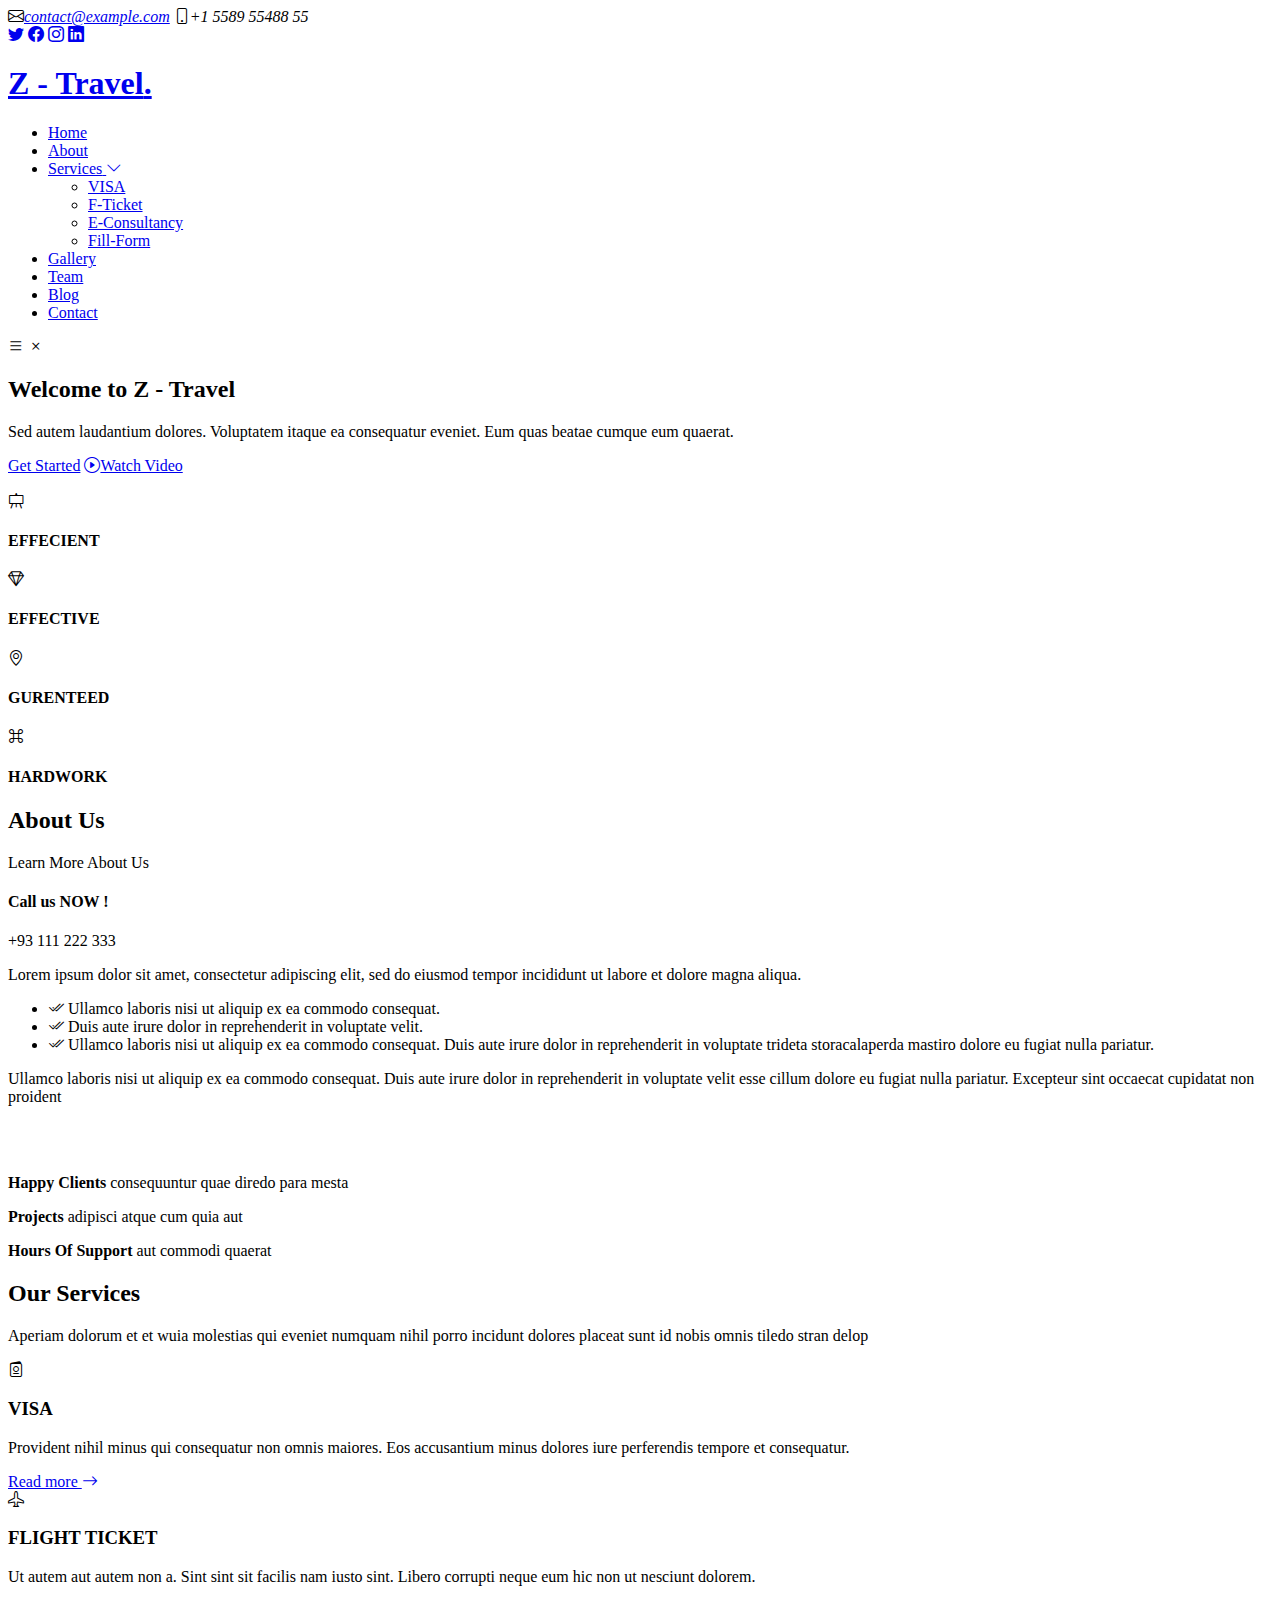
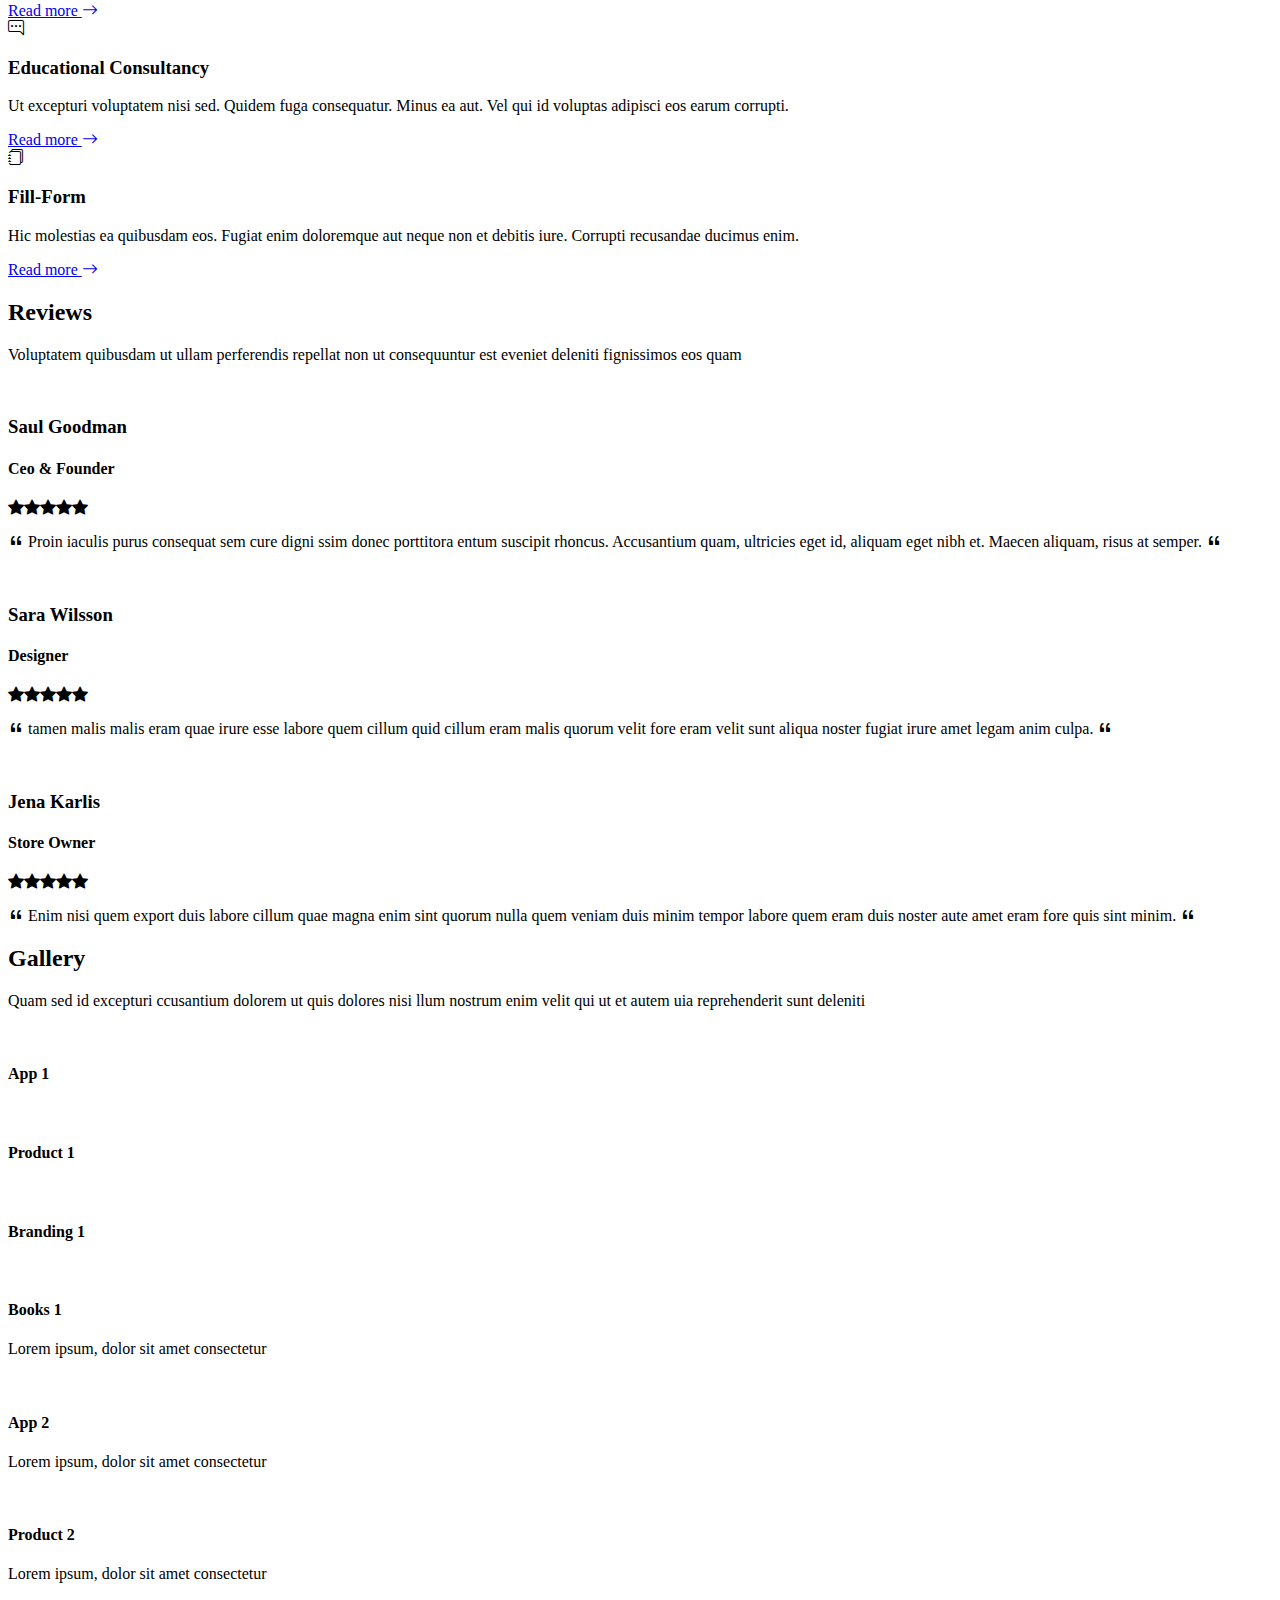
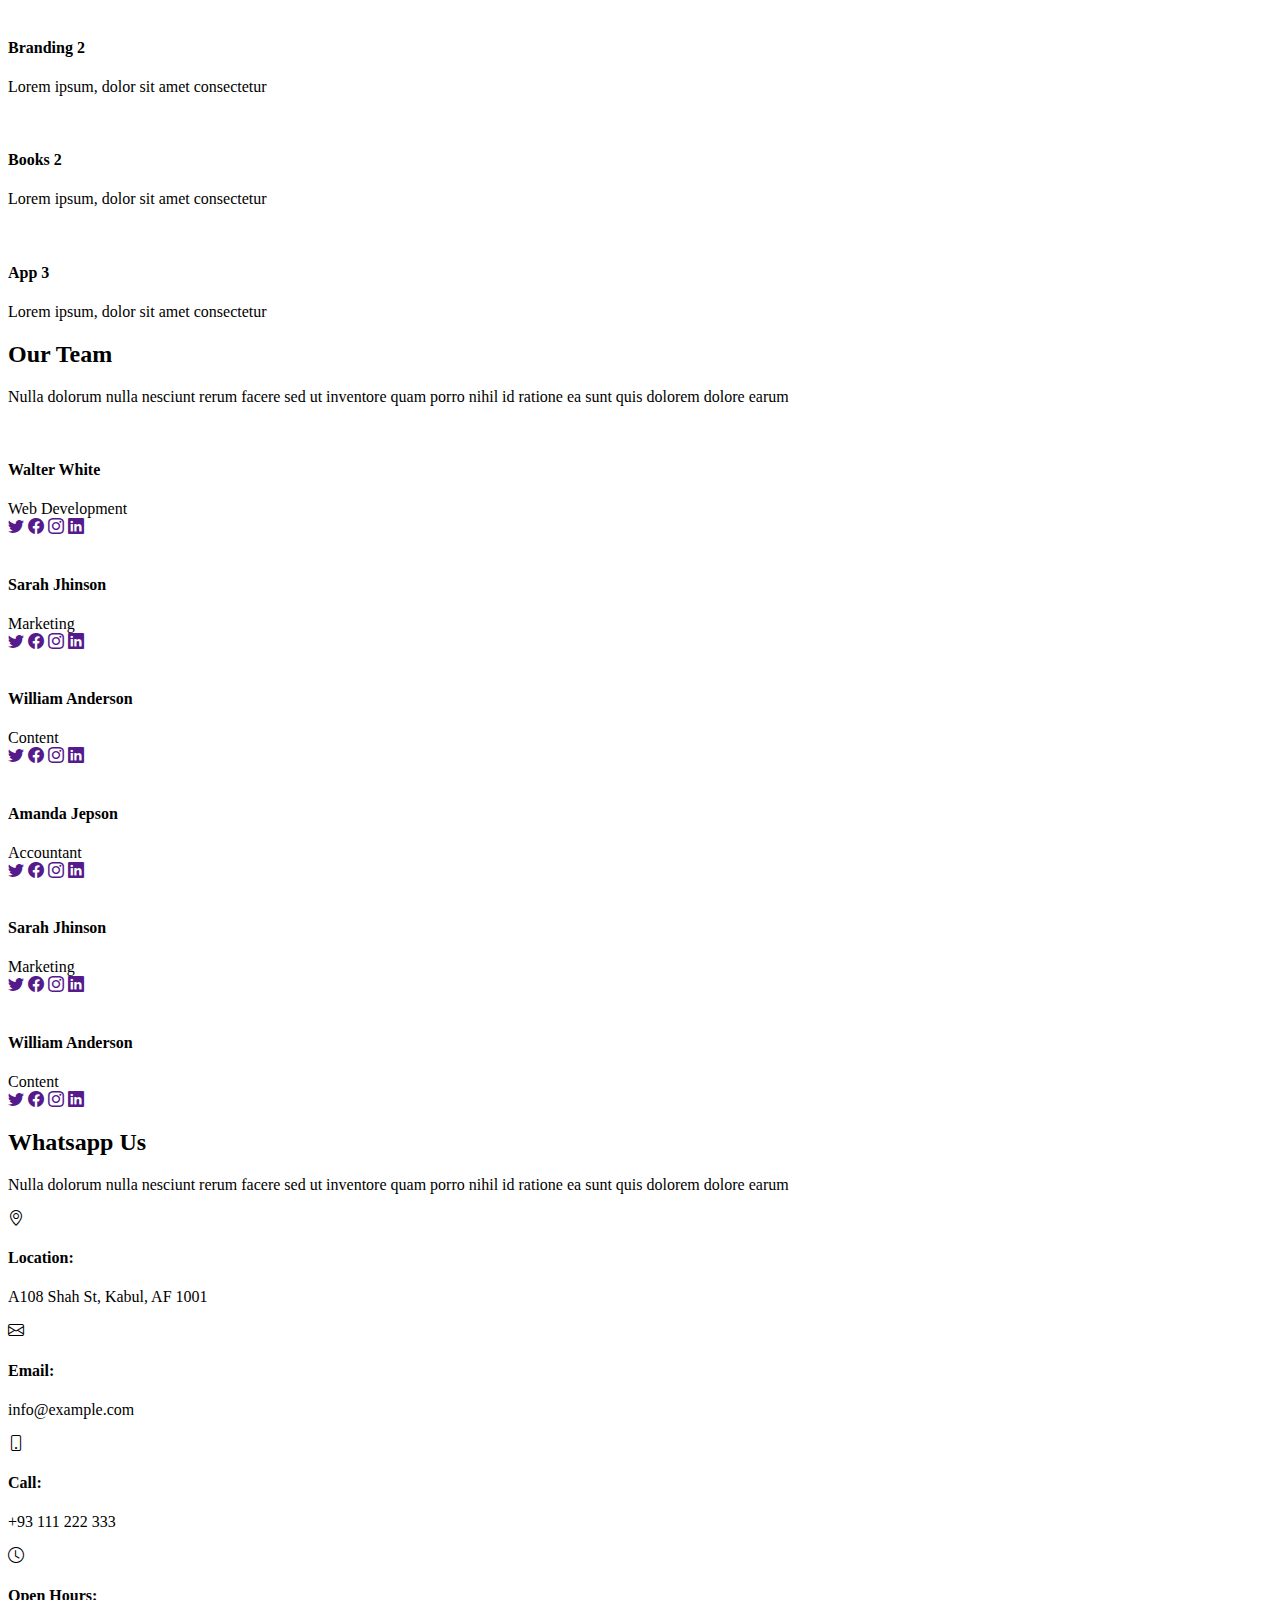
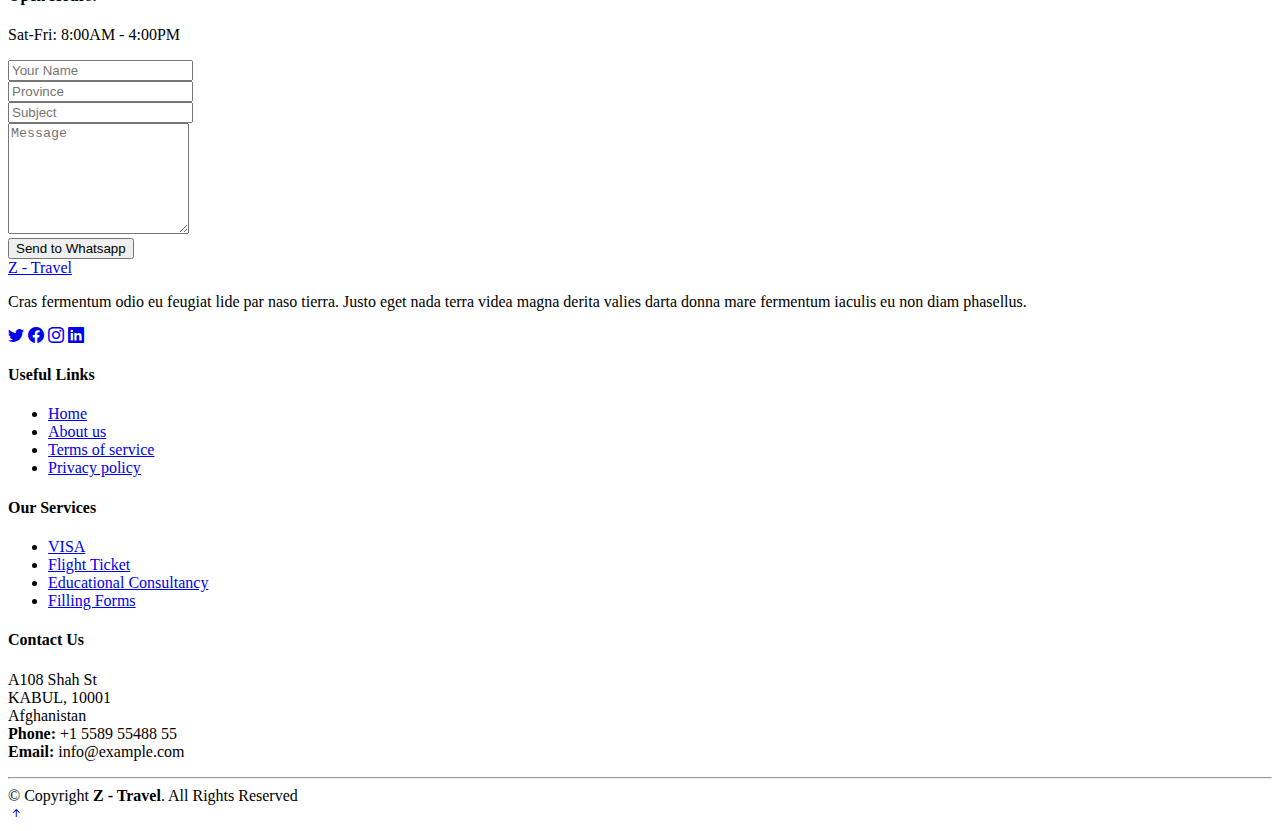
==== index.html @ a0ce7eab "HTML" ====
<!DOCTYPE html>
<html lang="en">

<head>
  <meta charset="utf-8">
  <meta content="width=device-width, initial-scale=1.0" name="viewport">

  <title>Travel</title>
  <meta content="" name="description">
  <meta content="" name="keywords">

  <!-- Favicons -->
  <link href="favicon.png" rel="icon">
  <link href="apple-touch-icon.png" rel="apple-touch-icon">

  <!-- Google Fonts -->
  <link rel="preconnect" href="https://fonts.googleapis.com">
  <link rel="preconnect" href="https://fonts.gstatic.com" crossorigin>
  <link
    href="https://fonts.googleapis.com/css2?family=Open+Sans:ital,wght@0,300;0,400;0,500;0,600;0,700;1,300;1,400;1,600;1,700&family=Montserrat:ital,wght@0,300;0,400;0,500;0,600;0,700;1,300;1,400;1,500;1,600;1,700&family=Raleway:ital,wght@0,300;0,400;0,500;0,600;0,700;1,300;1,400;1,500;1,600;1,700&display=swap"
    rel="stylesheet">

  <!-- Vendor CSS Files -->
  <!-- <link href="assets/vendor/bootstrap/css/bootstrap.min.css" rel="stylesheet"> -->
  <link href="https://cdn.jsdelivr.net/npm/bootstrap@5.3.2/dist/css/bootstrap.min.css" rel="stylesheet" integrity="sha384-T3c6CoIi6uLrA9TneNEoa7RxnatzjcDSCmG1MXxSR1GAsXEV/Dwwykc2MPK8M2HN" crossorigin="anonymous">

  <!-- <link href="assets/vendor/bootstrap-icons/bootstrap-icons.css" rel="stylesheet"> -->
  <link rel="stylesheet" href="https://cdn.jsdelivr.net/npm/bootstrap-icons@1.11.0/font/bootstrap-icons.css">
  
  <!--Animation Link is AOS-->
  <link href="aos.css" rel="stylesheet">

  <!--Glight box is for gallery-->
  <link href="glightbox.min.css" rel="stylesheet">

  <!--Swiper is for testimonial slider-->
  <link href="wiper-bundle.min.css" rel="stylesheet">

  <!-- Template Main CSS File -->
  <link href="main.css" rel="stylesheet">

  
</head>

<body>

  <!-- ======= Header ======= -->
  <section id="topbar" class="topbar d-flex align-items-center">
    <div class="container d-flex justify-content-center justify-content-md-between">
      <div class="contact-info d-flex align-items-center">
        <i class="bi bi-envelope d-flex align-items-center"><a
            href="mailto:contact@example.com">contact@example.com</a></i>
        <i class="bi bi-phone d-flex align-items-center ms-4"><span>+1 5589 55488 55</span></i>
      </div>
      <div class="social-links d-none d-md-flex align-items-center">
        <a href="#" class="twitter"><i class="bi bi-twitter"></i></a>
        <a href="#" class="facebook"><i class="bi bi-facebook"></i></a>
        <a href="#" class="instagram"><i class="bi bi-instagram"></i></a>
        <a href="#" class="linkedin"><i class="bi bi-linkedin"></i></i></a>
      </div>
    </div>
  </section><!-- End Top Bar -->

  <header id="header" class="header d-flex align-items-center">

    <div class="container-fluid container-xl d-flex align-items-center justify-content-between">
      <a href="index.html" class="logo d-flex align-items-center">
        <!-- Uncomment the line below if you also wish to use an image logo -->
        <!-- <img src="assets/img/logo.png" alt=""> -->
        <h1>Z - Travel<span>.</span></h1>
      </a>
      <nav id="navbar" class="navbar">
        <ul>
          <li><a href="#hero">Home</a></li>
          <li><a href="#about">About</a></li>
          <li class="dropdown"><a href="#services"><span>Services</span> <i
                class="bi bi-chevron-down dropdown-indicator"></i></a>
            <ul>
              <li><a href="visa.html">VISA</a></li>
              <!-- <li class="dropdown"><a href="#"><span>Deep Drop Down</span> <i class="bi bi-chevron-down dropdown-indicator"></i></a>
                <ul>
                  <li><a href="#">Deep Drop Down 1</a></li>
                  <li><a href="#">Deep Drop Down 2</a></li>
                  <li><a href="#">Deep Drop Down 3</a></li>
                  <li><a href="#">Deep Drop Down 4</a></li>
                  <li><a href="#">Deep Drop Down 5</a></li>
                </ul>
              </li> -->
              <li><a href="flight.html">F-Ticket</a></li>
              <li><a href="consultancy.html">E-Consultancy</a></li>
              <li><a href="form.html">Fill-Form</a></li>
            </ul>
          </li>
          <li><a href="#gallery">Gallery</a></li>
          <li><a href="#team">Team</a></li>
          <li><a href="blog.html">Blog</a></li>

          <li><a href="#contact">Contact</a></li>
        </ul>
      </nav><!-- .navbar -->

      <i class="mobile-nav-toggle mobile-nav-show bi bi-list"></i>
      <i class="mobile-nav-toggle mobile-nav-hide d-none bi bi-x"></i>

    </div>
  </header><!-- End Header -->
  <!-- End Header -->

  <!-- ======= Hero Section ======= -->
  <section id="hero" class="hero">
    <div class="container position-relative">
      <div class="row gy-5" data-aos="fade-in">
        <div class="col-lg-6 order-2 order-lg-1 d-flex flex-column justify-content-center text-center text-lg-start">
          <h2>Welcome to <span>Z - Travel</span></h2>
          <p>Sed autem laudantium dolores. Voluptatem itaque ea consequatur eveniet. Eum quas beatae cumque eum quaerat.
          </p>
          <div class="d-flex justify-content-center justify-content-lg-start">
            <a href="#about" class="btn-get-started">Get Started</a>
            <a href="Link" class="glightbox btn-watch-video d-flex align-items-center"><i
                class="bi bi-play-circle"></i><span>Watch Video</span></a>
          </div>
        </div>
        <div class="col-lg-6 order-1 order-lg-2">
          <img src="hero-img.svg" class="img-fluid" alt="" data-aos="zoom-out" data-aos-delay="100">
        </div>
      </div>
    </div>

    <div class="icon-boxes position-relative">
      <div class="container position-relative">
        <div class="row gy-4 mt-5">

          <div class="col-xl-3 col-md-6" data-aos="fade-up" data-aos-delay="100">
            <div class="icon-box">
              <div class="icon"><i class="bi bi-easel"></i></div>
              <h4 class="title"><a class="stretched-link">EFFECIENT</a></h4>
            </div>
          </div><!--End Icon Box -->

          <div class="col-xl-3 col-md-6" data-aos="fade-up" data-aos-delay="200">
            <div class="icon-box">
              <div class="icon"><i class="bi bi-gem"></i></div>
              <h4 class="title"><a class="stretched-link">EFFECTIVE</a></h4>
            </div>
          </div><!--End Icon Box -->

          <div class="col-xl-3 col-md-6" data-aos="fade-up" data-aos-delay="300">
            <div class="icon-box">
              <div class="icon"><i class="bi bi-geo-alt"></i></div>
              <h4 class="title"><a class="stretched-link">GURENTEED</a></h4>
            </div>
          </div><!--End Icon Box -->

          <div class="col-xl-3 col-md-6" data-aos="fade-up" data-aos-delay="500">
            <div class="icon-box">
              <div class="icon"><i class="bi bi-command"></i></div>
              <h4 class="title"><a class="stretched-link">HARDWORK</a></h4>
            </div>
          </div><!--End Icon Box -->

        </div>
      </div>
    </div>

    </div>
  </section>
  <!-- End Hero Section -->

  <main id="main">


    <!-- ======= About Section ======= -->
    <section id="about" class="about">
      <div class="container" data-aos="fade-up">

        <div class="section-header">
          <h2>About Us</h2>
          <p>Learn More <span>About Us</span></p>
        </div>

        <div class="row gy-4">
          <div class="col-lg-7 position-relative about-img" style="background-image: url(about.jpg) ;"
            data-aos="fade-up" data-aos-delay="150">
            <div class="call-us position-absolute">
              <h4>Call us NOW !</h4>
              <p>+93 111 222 333</p>
            </div>
          </div>
          <div class="col-lg-5 d-flex align-items-end" data-aos="fade-up" data-aos-delay="300">
            <div class="content ps-0 ps-lg-5">
              <p class="fst-italic">
                Lorem ipsum dolor sit amet, consectetur adipiscing elit, sed do eiusmod tempor incididunt ut labore et
                dolore
                magna aliqua.
              </p>
              <ul>
                <li><i class="bi bi-check2-all"></i> Ullamco laboris nisi ut aliquip ex ea commodo consequat.</li>
                <li><i class="bi bi-check2-all"></i> Duis aute irure dolor in reprehenderit in voluptate velit.</li>
                <li><i class="bi bi-check2-all"></i> Ullamco laboris nisi ut aliquip ex ea commodo consequat. Duis aute
                  irure dolor in reprehenderit in voluptate trideta storacalaperda mastiro dolore eu fugiat nulla
                  pariatur.</li>
              </ul>
              <p>
                Ullamco laboris nisi ut aliquip ex ea commodo consequat. Duis aute irure dolor in reprehenderit in
                voluptate
                velit esse cillum dolore eu fugiat nulla pariatur. Excepteur sint occaecat cupidatat non proident
              </p>

              <div class="position-relative mt-4">
                <img src="about-2.jpg" class="img-fluid" alt="">
                <a href="https://www.youtube.com/watch?v=LXb3EKWsInQ" class="glightbox play-btn"></a>
              </div>
            </div>
          </div>
        </div>

      </div>
    </section><!-- End About Section -->

    <!-- ======= Stats Counter Section ======= -->
    <section id="stats-counter" class="stats-counter">
      <div class="container" data-aos="fade-up">

        <div class="row gy-4 align-items-center">

          <div class="col-lg-6">
            <img src="stats-img.svg" alt="" class="img-fluid">
          </div>

          <div class="col-lg-6">

            <div class="stats-item d-flex align-items-center">
              <span data-purecounter-start="0" data-purecounter-end="232" data-purecounter-duration="1"
                class="purecounter"></span>
              <p><strong>Happy Clients</strong> consequuntur quae diredo para mesta</p>
            </div><!-- End Stats Item -->

            <div class="stats-item d-flex align-items-center">
              <span data-purecounter-start="0" data-purecounter-end="521" data-purecounter-duration="1"
                class="purecounter"></span>
              <p><strong>Projects</strong> adipisci atque cum quia aut</p>
            </div><!-- End Stats Item -->

            <div class="stats-item d-flex align-items-center">
              <span data-purecounter-start="0" data-purecounter-end="453" data-purecounter-duration="1"
                class="purecounter"></span>
              <p><strong>Hours Of Support</strong> aut commodi quaerat</p>
            </div><!-- End Stats Item -->

          </div>

        </div>

      </div>
    </section><!-- End Stats Counter Section -->

    <!-- ======= Our Services Section ======= -->
    <section id="services" class="services sections-bg">
      <div class="container" data-aos="fade-up">

        <div class="section-header">
          <h2>Our Services</h2>
          <p>Aperiam dolorum et et wuia molestias qui eveniet numquam nihil porro incidunt dolores placeat sunt id nobis
            omnis tiledo stran delop</p>
        </div>

        <div class="row gy-4" data-aos="fade-up" data-aos-delay="100">

          <div class="col-lg-6 col-md-6">
            <div class="service-item  position-relative">
              <div class="icon">
                <i class="bi bi-passport"></i>
              </div>
              <h3>VISA</h3>
              <p>Provident nihil minus qui consequatur non omnis maiores. Eos accusantium minus dolores iure perferendis
                tempore et consequatur.</p>
              <a href="visa.html" class="readmore stretched-link">Read more <i class="bi bi-arrow-right"></i></a>
            </div>
          </div><!-- End Service Item -->

          <div class="col-lg-6 col-md-6">
            <div class="service-item position-relative">
              <div class="icon">
                <i class="bi bi-airplane"></i>
              </div>
              <h3>FLIGHT TICKET</h3>
              <p>Ut autem aut autem non a. Sint sint sit facilis nam iusto sint. Libero corrupti neque eum hic non ut
                nesciunt dolorem.</p>
              <a href="flight.html" class="readmore stretched-link">Read more <i class="bi bi-arrow-right"></i></a>
            </div>
          </div><!-- End Service Item -->

          <div class="col-lg-6 col-md-6">
            <div class="service-item position-relative">
              <div class="icon">
                <i class="bi bi-chat-right-dots"></i>
              </div>
              <h3>Educational Consultancy</h3>
              <p>Ut excepturi voluptatem nisi sed. Quidem fuga consequatur. Minus ea aut. Vel qui id voluptas adipisci
                eos earum corrupti.</p>
              <a href="consultancy.html" class="readmore stretched-link">Read more <i class="bi bi-arrow-right"></i></a>
            </div>
          </div><!-- End Service Item -->

          <div class="col-lg-6 col-md-6">
            <div class="service-item position-relative">
              <div class="icon">
                <i class="bi bi-journals"></i>
              </div>
              <h3>Fill-Form</h3>
              <p>Hic molestias ea quibusdam eos. Fugiat enim doloremque aut neque non et debitis iure. Corrupti
                recusandae ducimus enim.</p>
              <a href="form.html" class="readmore stretched-link">Read more <i class="bi bi-arrow-right"></i></a>
            </div>
          </div><!-- End Service Item -->

        </div>

      </div>
    </section>
    <!-- End Our Services Section -->

    <!-- ======= Testimonials Section ======= -->
    <section id="testimonials" class="testimonials">
      <div class="container" data-aos="fade-up">

        <div class="section-header">
          <h2>Reviews</h2>
          <p>Voluptatem quibusdam ut ullam perferendis repellat non ut consequuntur est eveniet deleniti fignissimos eos
            quam</p>
        </div>

        <div class="slides-3 swiper" data-aos="fade-up" data-aos-delay="100">
          <div class="swiper-wrapper">

            <div class="swiper-slide">
              <div class="testimonial-wrap">
                <div class="testimonial-item">
                  <div class="d-flex align-items-center">
                    <img src="testimonials-1.jpg" class="testimonial-img flex-shrink-0" alt="">
                    <div>
                      <h3>Saul Goodman</h3>
                      <h4>Ceo &amp; Founder</h4>
                      <div class="stars">
                        <i class="bi bi-star-fill"></i><i class="bi bi-star-fill"></i><i class="bi bi-star-fill"></i><i
                          class="bi bi-star-fill"></i><i class="bi bi-star-fill"></i>
                      </div>
                    </div>
                  </div>
                  <p>
                    <i class="bi bi-quote quote-icon-left"></i>
                    Proin iaculis purus consequat sem cure digni ssim donec porttitora entum suscipit rhoncus.
                    Accusantium quam, ultricies eget id, aliquam eget nibh et. Maecen aliquam, risus at semper.
                    <i class="bi bi-quote quote-icon-right"></i>
                  </p>
                </div>
              </div>
            </div><!-- End testimonial item -->

            <div class="swiper-slide">
              <div class="testimonial-wrap">
                <div class="testimonial-item">
                  <div class="d-flex align-items-center">
                    <img src="testimonials-2.jpg" class="testimonial-img flex-shrink-0" alt="">
                    <div>
                      <h3>Sara Wilsson</h3>
                      <h4>Designer</h4>
                      <div class="stars">
                        <i class="bi bi-star-fill"></i><i class="bi bi-star-fill"></i><i class="bi bi-star-fill"></i><i
                          class="bi bi-star-fill"></i><i class="bi bi-star-fill"></i>
                      </div>
                    </div>
                  </div>
                  <p>
                    <i class="bi bi-quote quote-icon-left"></i>
                    tamen malis malis eram quae irure esse labore quem cillum quid cillum eram malis
                    quorum velit fore eram velit sunt aliqua noster fugiat irure amet legam anim culpa.
                    <i class="bi bi-quote quote-icon-right"></i>
                  </p>
                </div>
              </div>
            </div><!-- End testimonial item -->

            <div class="swiper-slide">
              <div class="testimonial-wrap">
                <div class="testimonial-item">
                  <div class="d-flex align-items-center">
                    <img src="testimonials-3.jpg" class="testimonial-img flex-shrink-0" alt="">
                    <div>
                      <h3>Jena Karlis</h3>
                      <h4>Store Owner</h4>
                      <div class="stars">
                        <i class="bi bi-star-fill"></i><i class="bi bi-star-fill"></i><i class="bi bi-star-fill"></i><i
                          class="bi bi-star-fill"></i><i class="bi bi-star-fill"></i>
                      </div>
                    </div>
                  </div>
                  <p>
                    <i class="bi bi-quote quote-icon-left"></i>
                    Enim nisi quem export duis labore cillum quae magna enim sint quorum nulla quem veniam duis minim
                    tempor labore quem eram duis noster aute amet eram fore quis sint minim.
                    <i class="bi bi-quote quote-icon-right"></i>
                  </p>
                </div>
              </div>
            </div><!-- End testimonial item -->

          </div>
          <div class="swiper-pagination"></div>
        </div>

      </div>
    </section>
    <!-- End Testimonials Section -->

    <!-- ======= Gallery Section ======= -->
    <section id="gallery" class="gallery sections-bg">
      <div class="container" data-aos="fade-up">

        <div class="section-header">
          <h2>Gallery</h2>
          <p>Quam sed id excepturi ccusantium dolorem ut quis dolores nisi llum nostrum enim velit qui ut et autem uia
            reprehenderit sunt deleniti</p>
        </div>
        
          <div class="row gy-4 portfolio-container">

            <div class="col-xl-4 col-md-6 portfolio-item filter-app">
              <div class="portfolio-wrap">
                <a href="app-1.jpg" data-gallery="portfolio-gallery-app" class="glightbox"><img
                    src="app-1.jpg" class="img-fluid" alt=""></a>
                <div class="portfolio-info">
                  <h4><a title="More Details">App 1</a></h4>
                  <!-- <p>Lorem ipsum, dolor sit amet consectetur</p> -->
                </div>
              </div>
            </div>
            <!-- End Portfolio Item -->

            <div class="col-xl-4 col-md-6 portfolio-item filter-product">
              <div class="portfolio-wrap">
                <a href="product-1.jpg" data-gallery="portfolio-gallery-app" class="glightbox"><img
                    src="product-1.jpg" class="img-fluid" alt=""></a>
                <div class="portfolio-info">
                  <h4><a title="More Details">Product 1</a></h4>
                  <!-- <p>Lorem ipsum, dolor sit amet consectetur</p> -->
                </div>
              </div>
            </div><!-- End Portfolio Item -->

            <div class="col-xl-4 col-md-6 portfolio-item filter-branding">
              <div class="portfolio-wrap">
                <a href="branding-1.jpg" data-gallery="portfolio-gallery-app"
                  class="glightbox"><img src="branding-1.jpg" class="img-fluid" alt=""></a>
                <div class="portfolio-info">
                  <h4><a title="More Details">Branding 1</a></h4>
                  <!-- <p>Lorem ipsum, dolor sit amet consectetur</p> -->
                </div>
              </div>
            </div><!-- End Portfolio Item -->

            <div class="col-xl-4 col-md-6 portfolio-item filter-books">
              <div class="portfolio-wrap">
                <a href="books-1.jpg" data-gallery="portfolio-gallery-app" class="glightbox"><img
                    src="books-1.jpg" class="img-fluid" alt=""></a>
                <div class="portfolio-info">
                  <h4><a title="More Details">Books 1</a></h4>
                  <p>Lorem ipsum, dolor sit amet consectetur</p>
                </div>
              </div>
            </div><!-- End Portfolio Item -->

            <div class="col-xl-4 col-md-6 portfolio-item filter-app">
              <div class="portfolio-wrap">
                <a href="app-2.jpg" data-gallery="portfolio-gallery-app" class="glightbox"><img
                    src="app-2.jpg" class="img-fluid" alt=""></a>
                <div class="portfolio-info">
                  <h4><a title="More Details">App 2</a></h4>
                  <p>Lorem ipsum, dolor sit amet consectetur</p>
                </div>
              </div>
            </div><!-- End Portfolio Item -->

            <div class="col-xl-4 col-md-6 portfolio-item filter-product">
              <div class="portfolio-wrap">
                <a href="product-2.jpg" data-gallery="portfolio-gallery-app" class="glightbox"><img
                    src="product-2.jpg" class="img-fluid" alt=""></a>
                <div class="portfolio-info">
                  <h4><a title="More Details">Product 2</a></h4>
                  <p>Lorem ipsum, dolor sit amet consectetur</p>
                </div>
              </div>
            </div><!-- End Portfolio Item -->

            <div class="col-xl-4 col-md-6 portfolio-item filter-branding">
              <div class="portfolio-wrap">
                <a href="branding-2.jpg" data-gallery="portfolio-gallery-app"
                  class="glightbox"><img src="branding-2.jpg" class="img-fluid" alt=""></a>
                <div class="portfolio-info">
                  <h4><a title="More Details">Branding 2</a></h4>
                  <p>Lorem ipsum, dolor sit amet consectetur</p>
                </div>
              </div>
            </div><!-- End Portfolio Item -->

            <div class="col-xl-4 col-md-6 portfolio-item filter-books">
              <div class="portfolio-wrap">
                <a href="books-2.jpg" data-gallery="portfolio-gallery-app" class="glightbox"><img
                    src="books-2.jpg" class="img-fluid" alt=""></a>
                <div class="portfolio-info">
                  <h4><a title="More Details">Books 2</a></h4>
                  <p>Lorem ipsum, dolor sit amet consectetur</p>
                </div>
              </div>
            </div><!-- End Portfolio Item -->

            <div class="col-xl-4 col-md-6 portfolio-item filter-app">
              <div class="portfolio-wrap">
                <a href="app-3.jpg" data-gallery="portfolio-gallery-app" class="glightbox"><img
                    src="app-3.jpg" class="img-fluid" alt=""></a>
                <div class="portfolio-info">
                  <h4><a title="More Details">App 3</a></h4>
                  <p>Lorem ipsum, dolor sit amet consectetur</p>
                </div>
              </div>
            </div><!-- End Portfolio Item -->


          </div><!-- End Portfolio Container -->

      </div>
    </section>
    <!-- End Portfolio Section -->

    <!-- ======= Our Team Section ======= -->
    <section id="team" class="team">
      <div class="container" data-aos="fade-up">

        <div class="section-header">
          <h2>Our Team</h2>
          <p>Nulla dolorum nulla nesciunt rerum facere sed ut inventore quam porro nihil id ratione ea sunt quis dolorem
            dolore earum</p>
        </div>

        <div class="row gy-4">

          <div class="col-xl-4 col-md-6 d-flex" data-aos="fade-up" data-aos-delay="100">
            <div class="member">
              <img src="team-1.jpg" class="img-fluid" alt="">
              <h4>Walter White</h4>
              <span>Web Development</span>
              <div class="social">
                <a href=""><i class="bi bi-twitter"></i></a>
                <a href=""><i class="bi bi-facebook"></i></a>
                <a href=""><i class="bi bi-instagram"></i></a>
                <a href=""><i class="bi bi-linkedin"></i></a>
              </div>
            </div>
          </div><!-- End Team Member -->

          <div class="col-xl-4 col-md-6 d-flex" data-aos="fade-up" data-aos-delay="200">
            <div class="member">
              <img src="team-2.jpg" class="img-fluid" alt="">
              <h4>Sarah Jhinson</h4>
              <span>Marketing</span>
              <div class="social">
                <a href=""><i class="bi bi-twitter"></i></a>
                <a href=""><i class="bi bi-facebook"></i></a>
                <a href=""><i class="bi bi-instagram"></i></a>
                <a href=""><i class="bi bi-linkedin"></i></a>
              </div>
            </div>
          </div><!-- End Team Member -->

          <div class="col-xl-4 col-md-6 d-flex" data-aos="fade-up" data-aos-delay="300">
            <div class="member">
              <img src="team-3.jpg" class="img-fluid" alt="">
              <h4>William Anderson</h4>
              <span>Content</span>
              <div class="social">
                <a href=""><i class="bi bi-twitter"></i></a>
                <a href=""><i class="bi bi-facebook"></i></a>
                <a href=""><i class="bi bi-instagram"></i></a>
                <a href=""><i class="bi bi-linkedin"></i></a>
              </div>
            </div>
          </div><!-- End Team Member -->

          <div class="col-xl-4 col-md-6 d-flex" data-aos="fade-up" data-aos-delay="400">
            <div class="member">
              <img src="team-4.jpg" class="img-fluid" alt="">
              <h4>Amanda Jepson</h4>
              <span>Accountant</span>
              <div class="social">
                <a href=""><i class="bi bi-twitter"></i></a>
                <a href=""><i class="bi bi-facebook"></i></a>
                <a href=""><i class="bi bi-instagram"></i></a>
                <a href=""><i class="bi bi-linkedin"></i></a>
              </div>
            </div>
          </div><!-- End Team Member -->

          <div class="col-xl-4 col-md-6 d-flex" data-aos="fade-up" data-aos-delay="200">
            <div class="member">
              <img src="team-2.jpg" class="img-fluid" alt="">
              <h4>Sarah Jhinson</h4>
              <span>Marketing</span>
              <div class="social">
                <a href=""><i class="bi bi-twitter"></i></a>
                <a href=""><i class="bi bi-facebook"></i></a>
                <a href=""><i class="bi bi-instagram"></i></a>
                <a href=""><i class="bi bi-linkedin"></i></a>
              </div>
            </div>
          </div><!-- End Team Member -->

          <div class="col-xl-4 col-md-6 d-flex" data-aos="fade-up" data-aos-delay="300">
            <div class="member">
              <img src="team-3.jpg" class="img-fluid" alt="">
              <h4>William Anderson</h4>
              <span>Content</span>
              <div class="social">
                <a href=""><i class="bi bi-twitter"></i></a>
                <a href=""><i class="bi bi-facebook"></i></a>
                <a href=""><i class="bi bi-instagram"></i></a>
                <a href=""><i class="bi bi-linkedin"></i></a>
              </div>
            </div>
          </div><!-- End Team Member -->

        </div>

      </div>
    </section>
    <!-- End Our Team Section -->

    <!-- ======= Contact Section ======= -->
    <section id="contact" class="contact">
      <div class="container" data-aos="fade-up">

        <div class="section-header">
          <h2>Whatsapp Us</h2>
          <p>Nulla dolorum nulla nesciunt rerum facere sed ut inventore quam porro nihil id ratione ea sunt quis dolorem
            dolore earum</p>
        </div>

        <div class="row gx-lg-0 gy-4">

          <div class="col-lg-4">

            <div class="info-container d-flex flex-column align-items-center justify-content-center">
              <div class="info-item d-flex">
                <i class="bi bi-geo-alt flex-shrink-0"></i>
                <div>
                  <h4>Location:</h4>
                  <p>A108 Shah St,  Kabul, AF 1001</p>
                </div>
              </div><!-- End Info Item -->

              <div class="info-item d-flex">
                <i class="bi bi-envelope flex-shrink-0"></i>
                <div>
                  <h4>Email:</h4>
                  <p>info@example.com</p>
                </div>
              </div><!-- End Info Item -->

              <div class="info-item d-flex">
                <i class="bi bi-phone flex-shrink-0"></i>
                <div>
                  <h4>Call:</h4>
                  <p>+93 111 222 333</p>
                </div>
              </div><!-- End Info Item -->

              <div class="info-item d-flex">
                <i class="bi bi-clock flex-shrink-0"></i>
                <div>
                  <h4>Open Hours:</h4>
                  <p>Sat-Fri: 8:00AM - 4:00PM</p>
                </div>
              </div><!-- End Info Item -->
            </div>
          </div>
          <div class="col-lg-8">
            <form class="php-email-form">
              <div class="row">
                <div class="col-md-6 form-group">
                  <input type="text" class="form-control nm"  placeholder="Your Name" required>
                </div>
                <div class="col-md-6 form-group">
                  <input type="text"  class="form-control pr"  placeholder="Province" required>
                </div>
              </div>
              <div class="form-group mt-3">
                <input type="text" class="form-control sub"   placeholder="Subject" required>
              </div>
              <div class="form-group mt-3">
                <textarea class="form-control msg" rows="7" placeholder="Message" required></textarea>
              </div>
              <div class="text-center">
                <button class="submitt" onclick="sendwhatsapp();">Send to Whatsapp</button>
              </div>
            </form>
          <!--Form Exit-->
          </div><!-- End Contact Form -->
        </div>
      </div>
    </section><!-- End Contact Section -->

  </main><!-- End #main -->

  <!-- ======= Footer ======= -->
  <footer id="footer" class="footer">

    <div class="container">
      <div class="row gy-4">
        <div class="col-lg-5 col-md-12 footer-info">
          <a href="index.html" class="logo d-flex align-items-center">
            <span>Z - Travel</span>
          </a>
          <p>Cras fermentum odio eu feugiat lide par naso tierra. Justo eget nada terra videa magna derita valies darta
            donna mare fermentum iaculis eu non diam phasellus.</p>
          <div class="social-links d-flex mt-4">
            <a href="#" class="twitter"><i class="bi bi-twitter"></i></a>
            <a href="#" class="facebook"><i class="bi bi-facebook"></i></a>
            <a href="#" class="instagram"><i class="bi bi-instagram"></i></a>
            <a href="#" class="linkedin"><i class="bi bi-linkedin"></i></a>
          </div>
        </div>

        <div class="col-lg-2 col-6 footer-links">
          <h4>Useful Links</h4>
          <ul>
            <li><a href="#">Home</a></li>
            <li><a href="#about">About us</a></li>
            <li><a href="#">Terms of service</a></li>
            <li><a href="#">Privacy policy</a></li>
          </ul>
        </div>

        <div class="col-lg-2 col-6 footer-links">
          <h4>Our Services</h4>
          <ul>
            <li><a href="#">VISA </a></li>
            <li><a href="#">Flight Ticket</a></li>
            <li><a href="#">Educational Consultancy</a></li>
            <li><a href="#">Filling Forms</a></li>
          </ul>
        </div>

        <div class="col-lg-3 col-md-12 footer-contact text-center text-md-start">
          <h4>Contact Us</h4>
          <p>
            A108 Shah St <br>
            KABUL, 10001<br>
            Afghanistan  <br>
            <strong>Phone:</strong> +1 5589 55488 55<br>
            <strong>Email:</strong> info@example.com<br>
          </p>

        </div>

      </div>
    </div>
<hr>
    <div class="container mt-4">
      <div class="copyright">
        &copy; Copyright <strong><span>Z - Travel</span></strong>. All Rights Reserved
      </div>
      <div class="credits">
      </div>
    </div>

  </footer><!-- End Footer -->
  <!-- End Footer -->

  <a href="#" class="scroll-top d-flex align-items-center justify-content-center"><i
      class="bi bi-arrow-up-short"></i></a>

  <div id="preloader"></div>

  <script src="aos.js"></script>
  <script src="glightbox.min.js"></script>
  <script src="purecounter_vanilla.js"></script>
  <script src="swiper-bundle.min.js"></script>

  <!-- Template Main JS File -->
  <script src="main.js"></script>

</body>

</html>
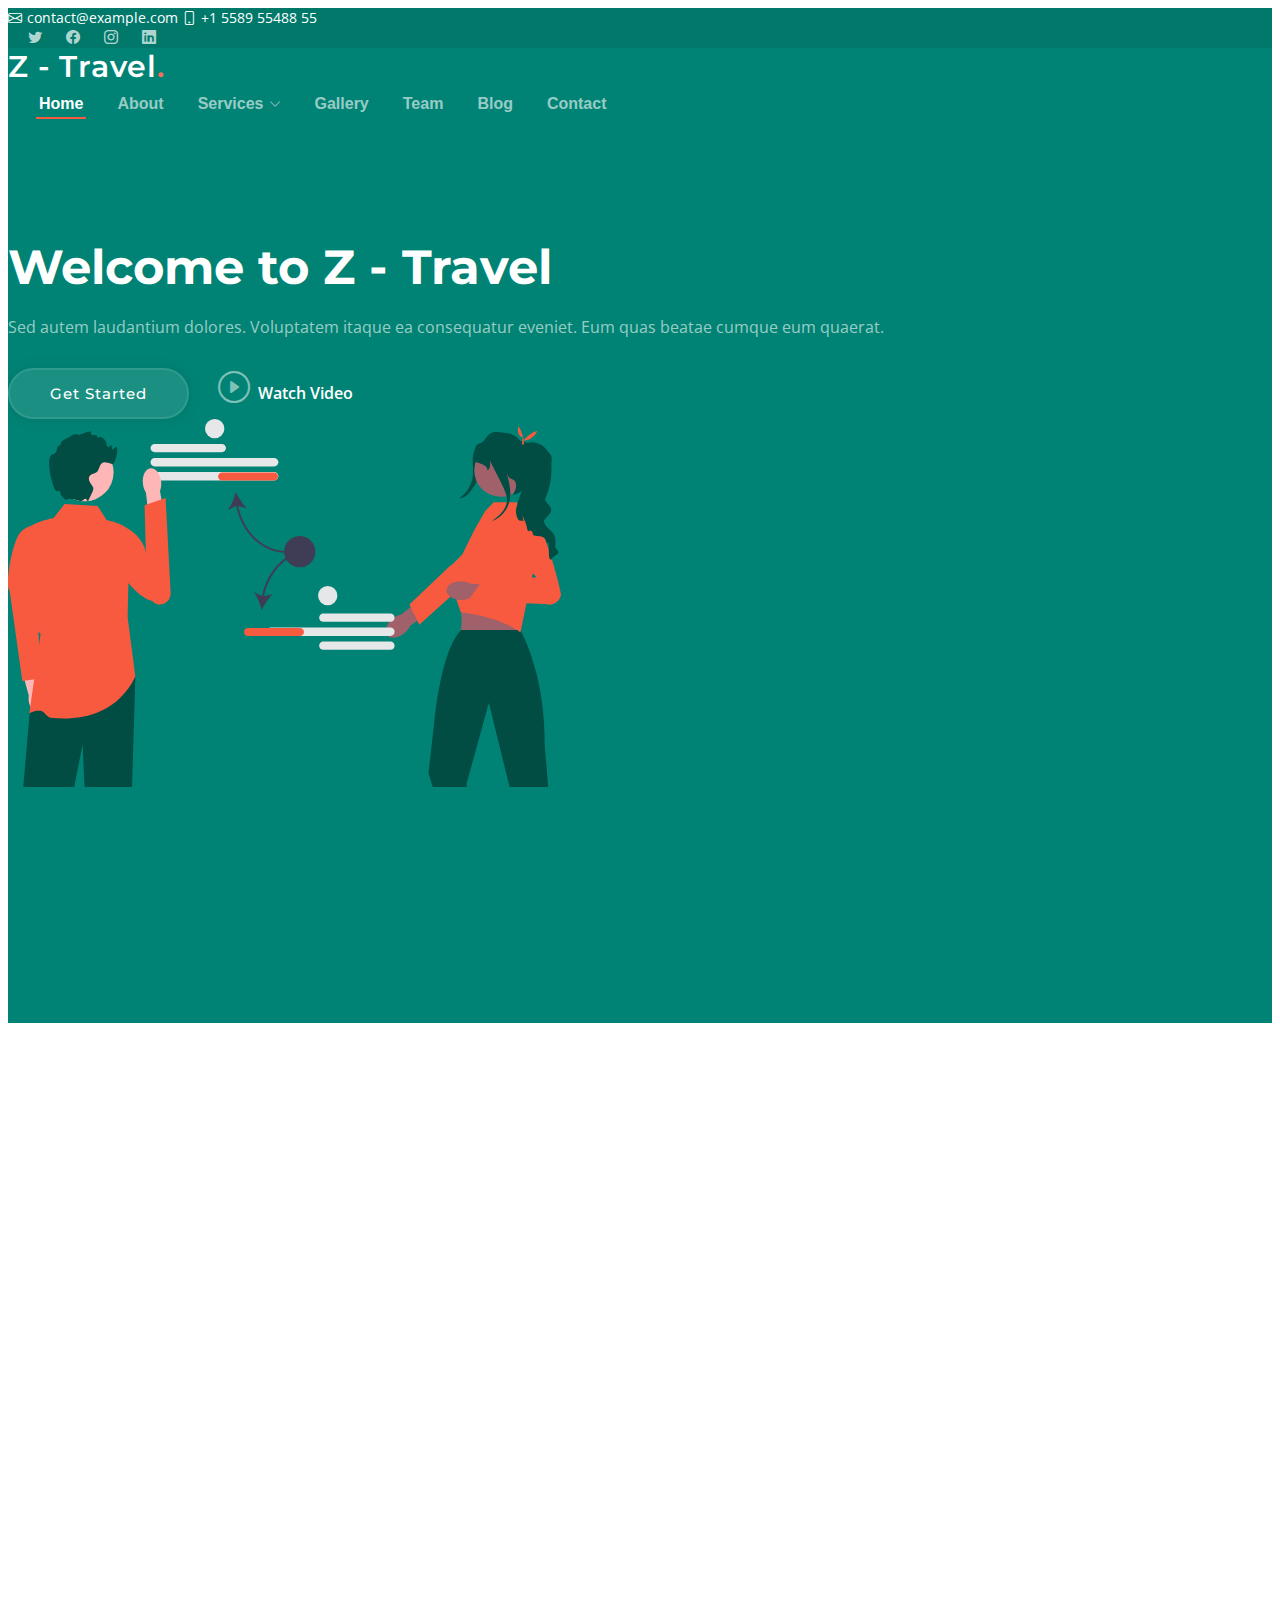
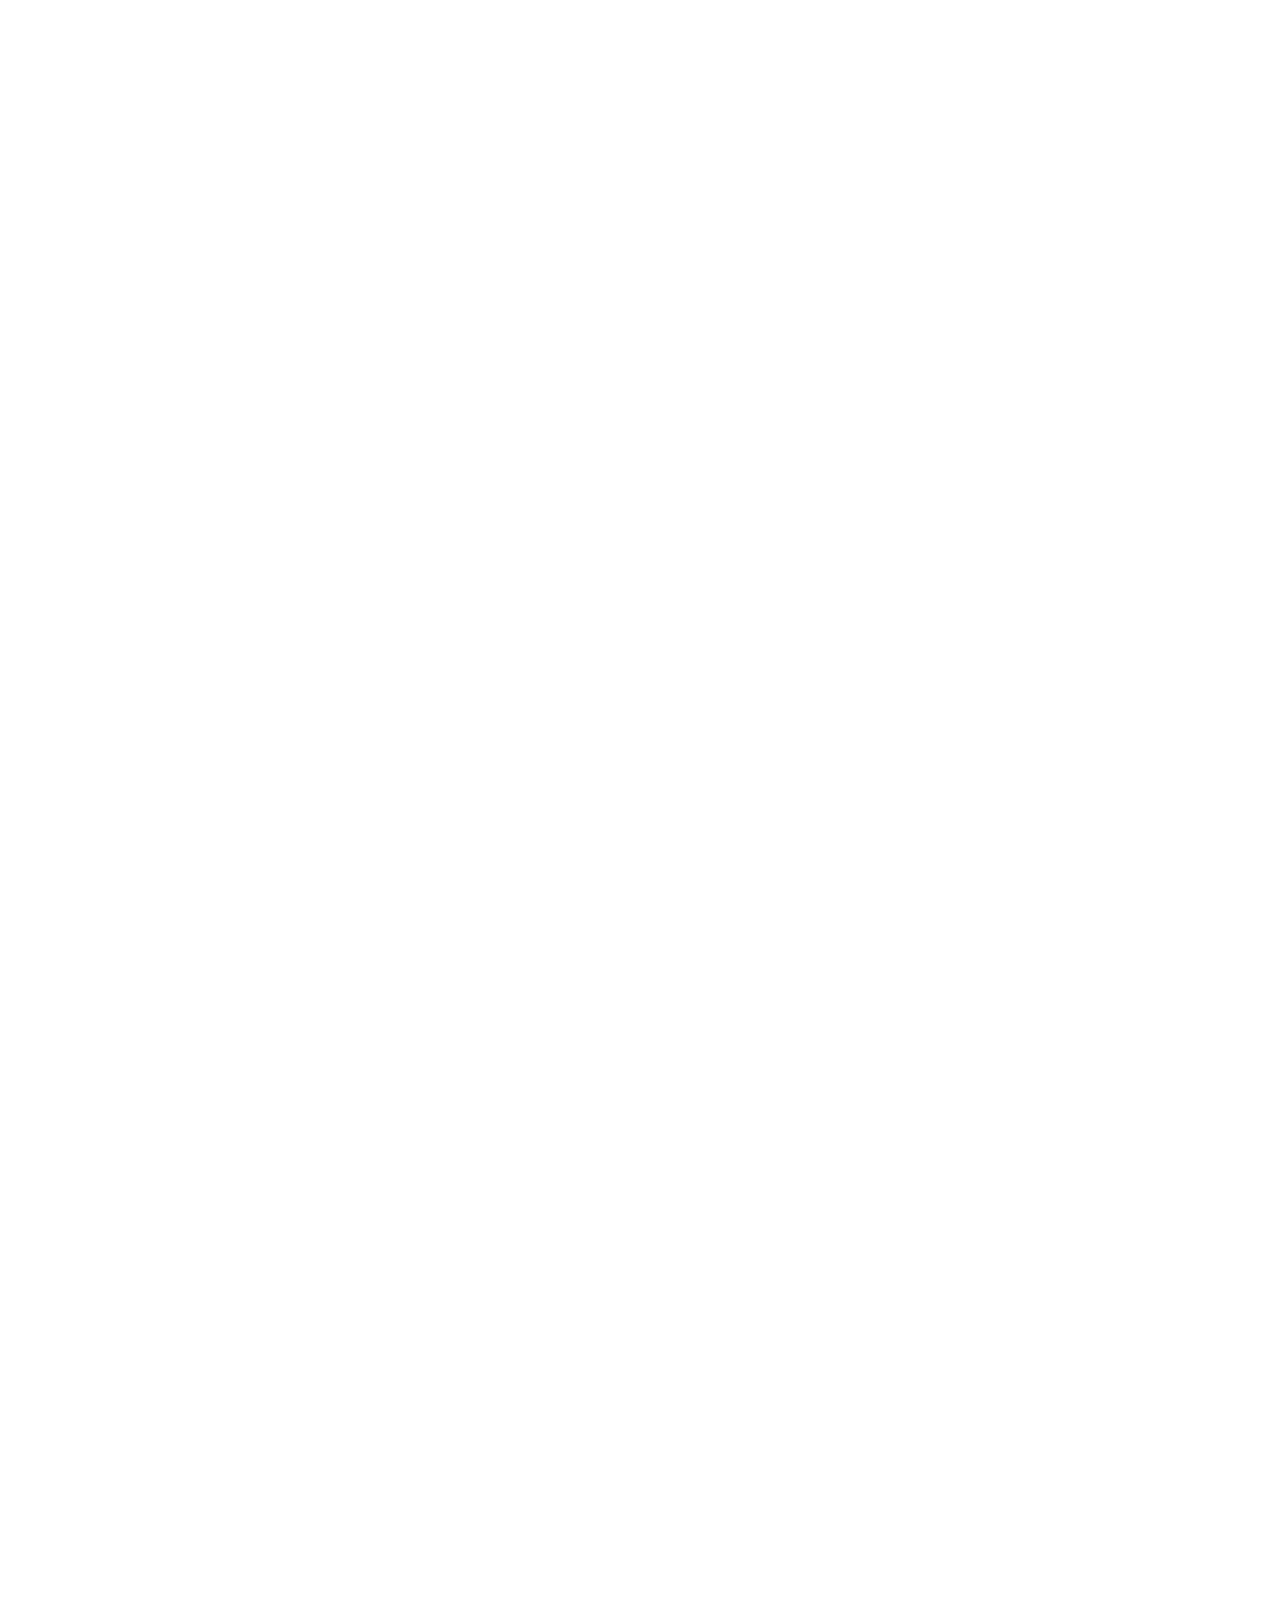
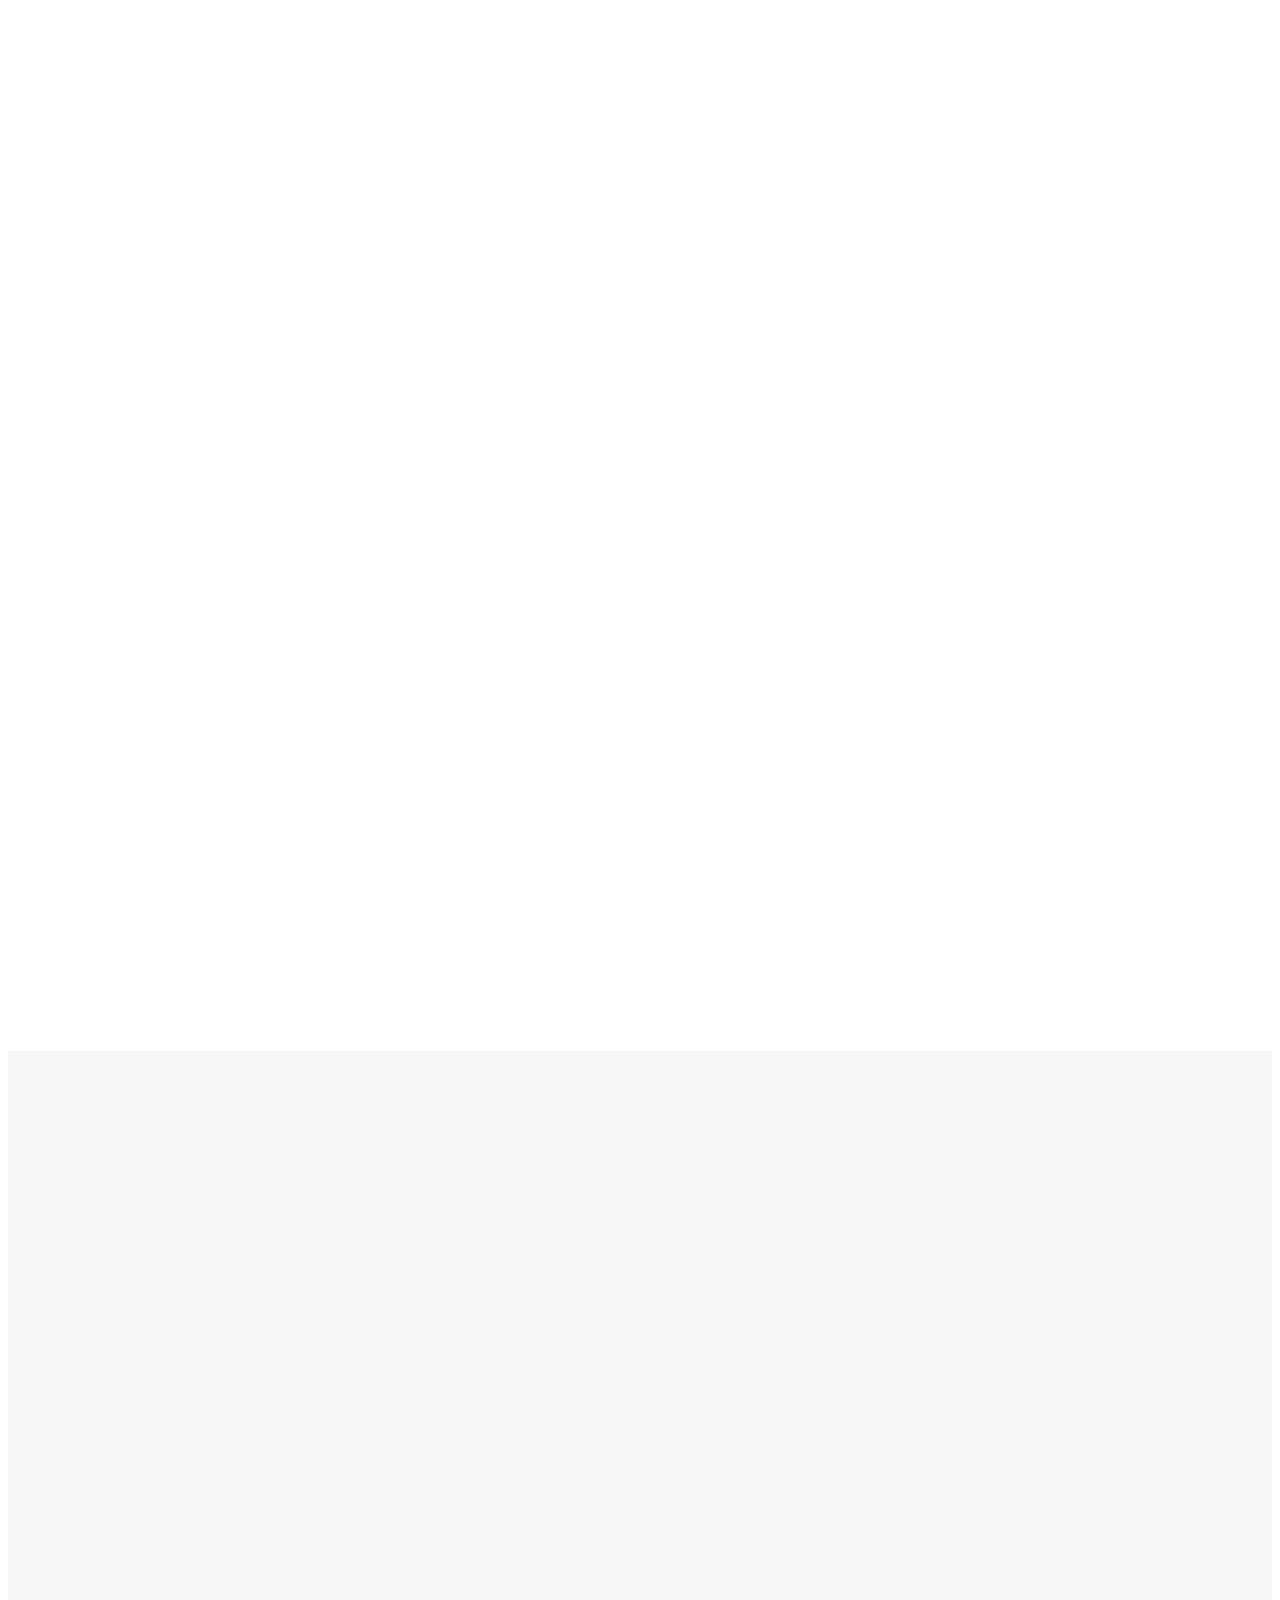
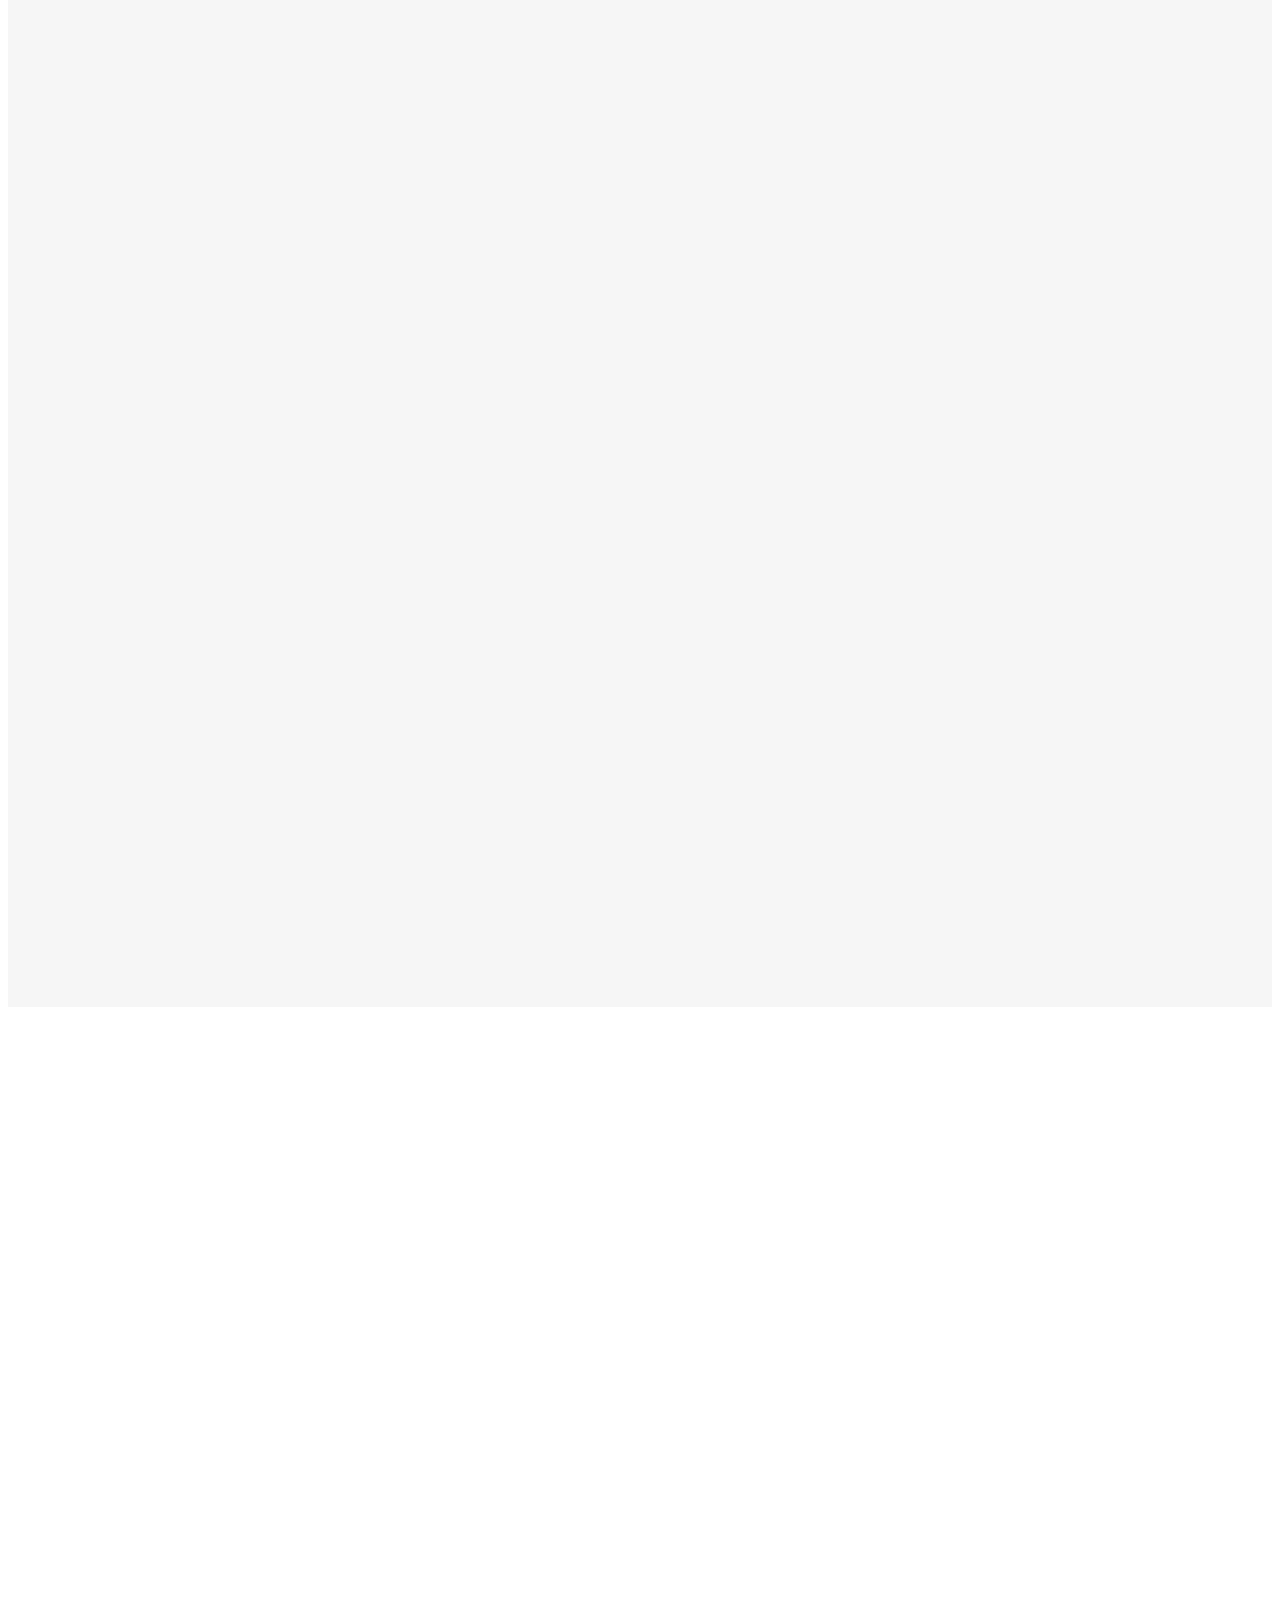
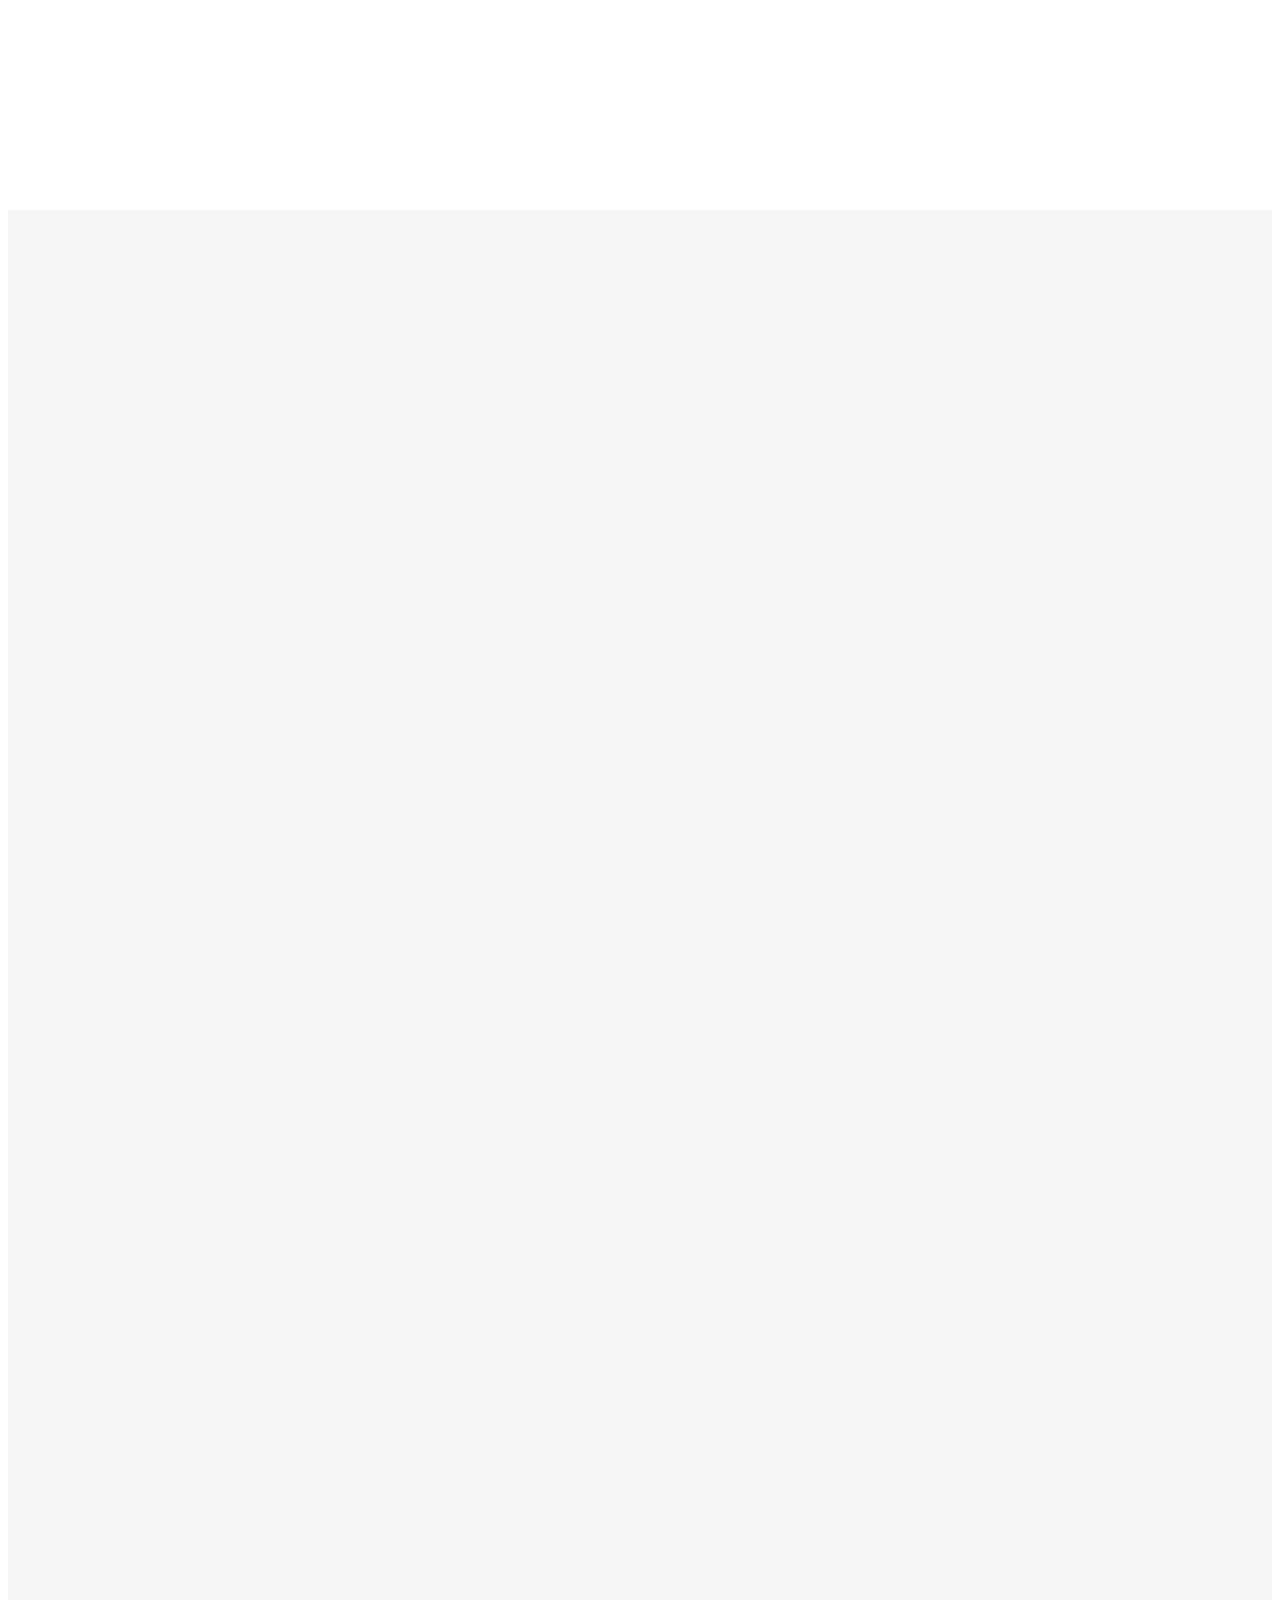
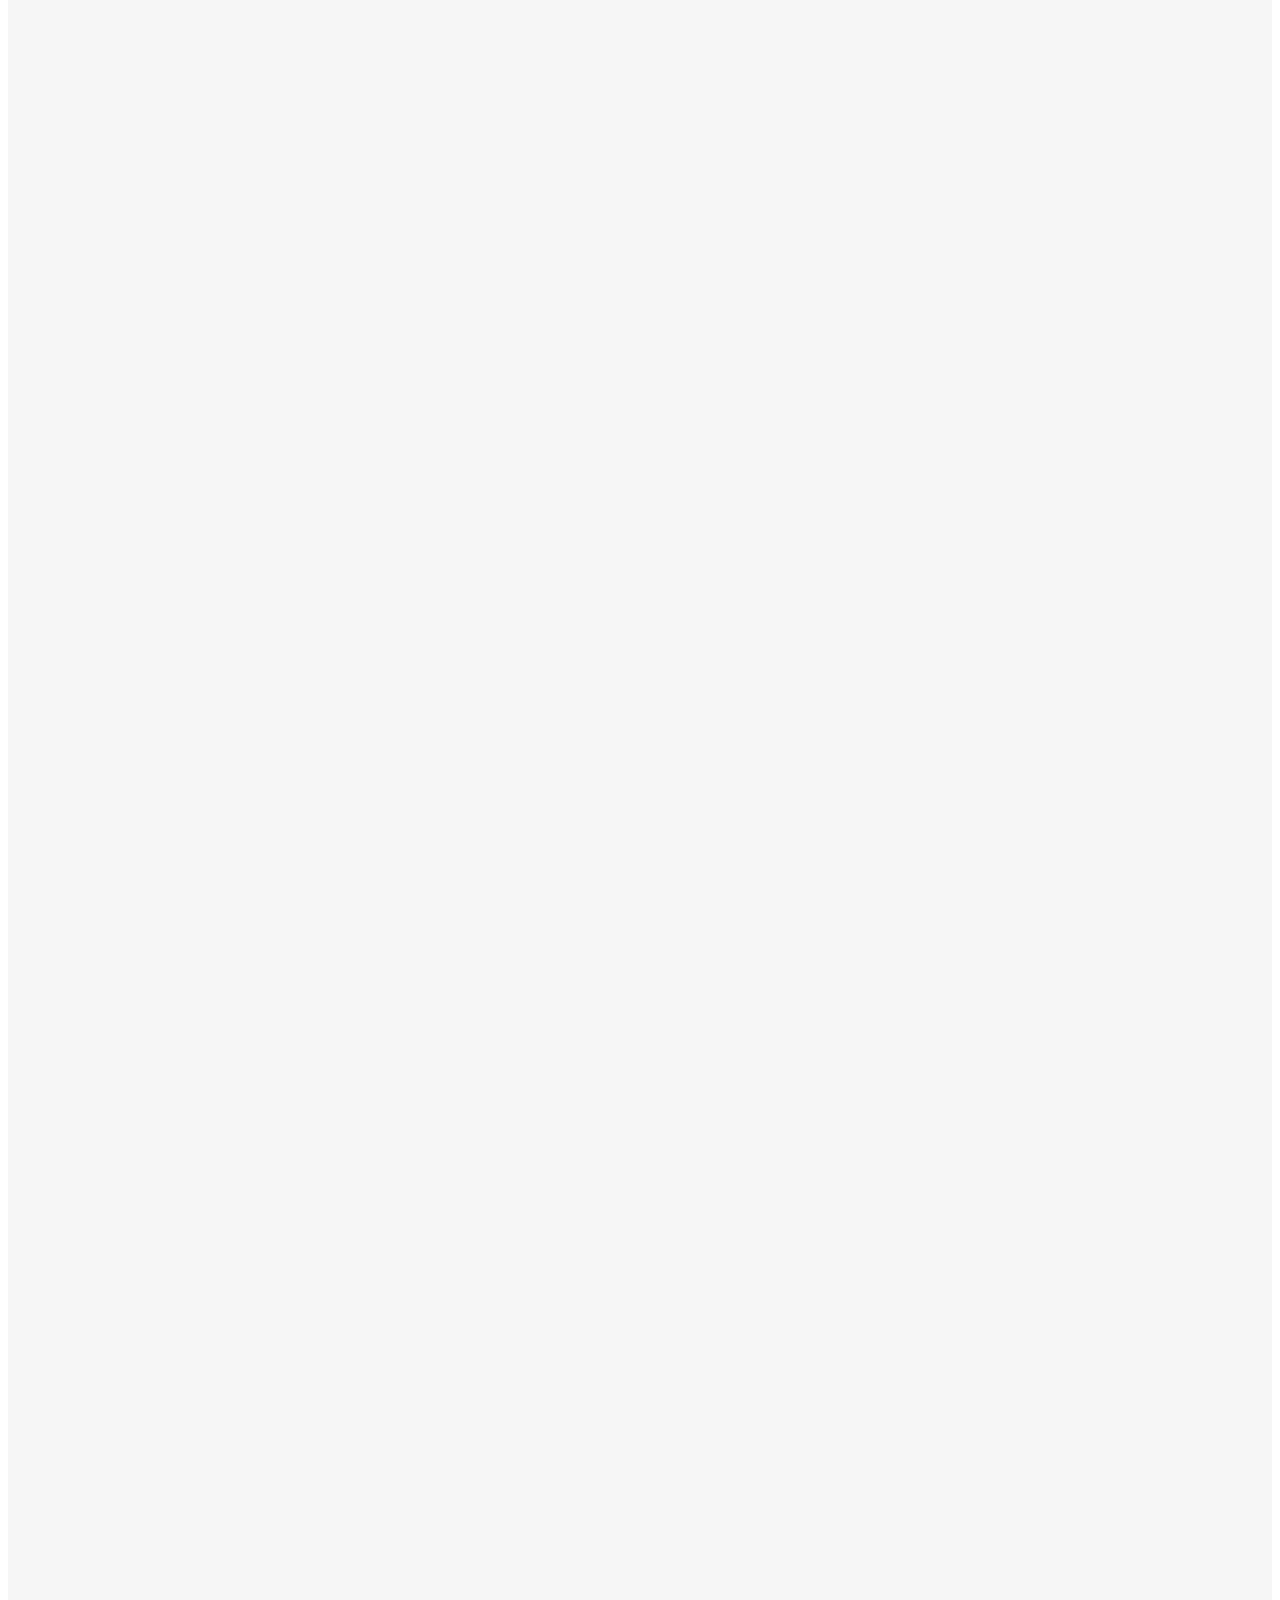
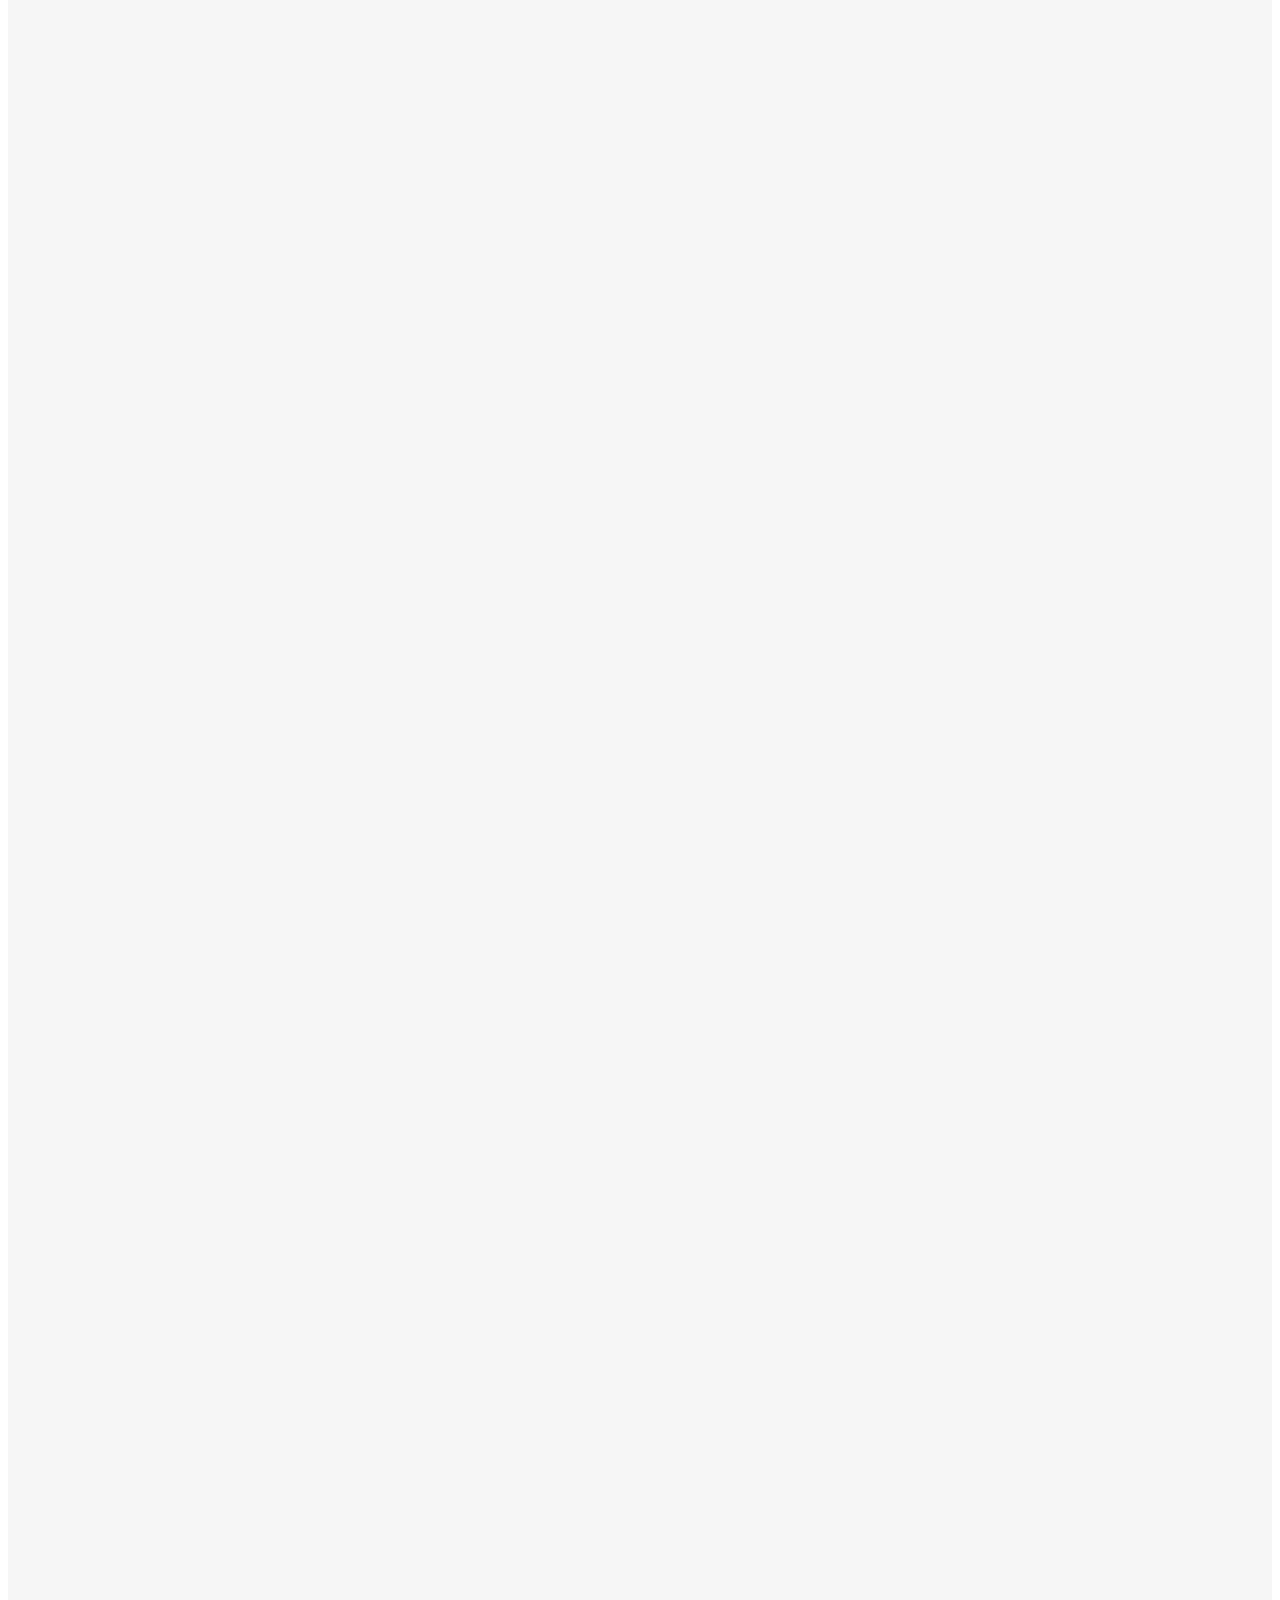
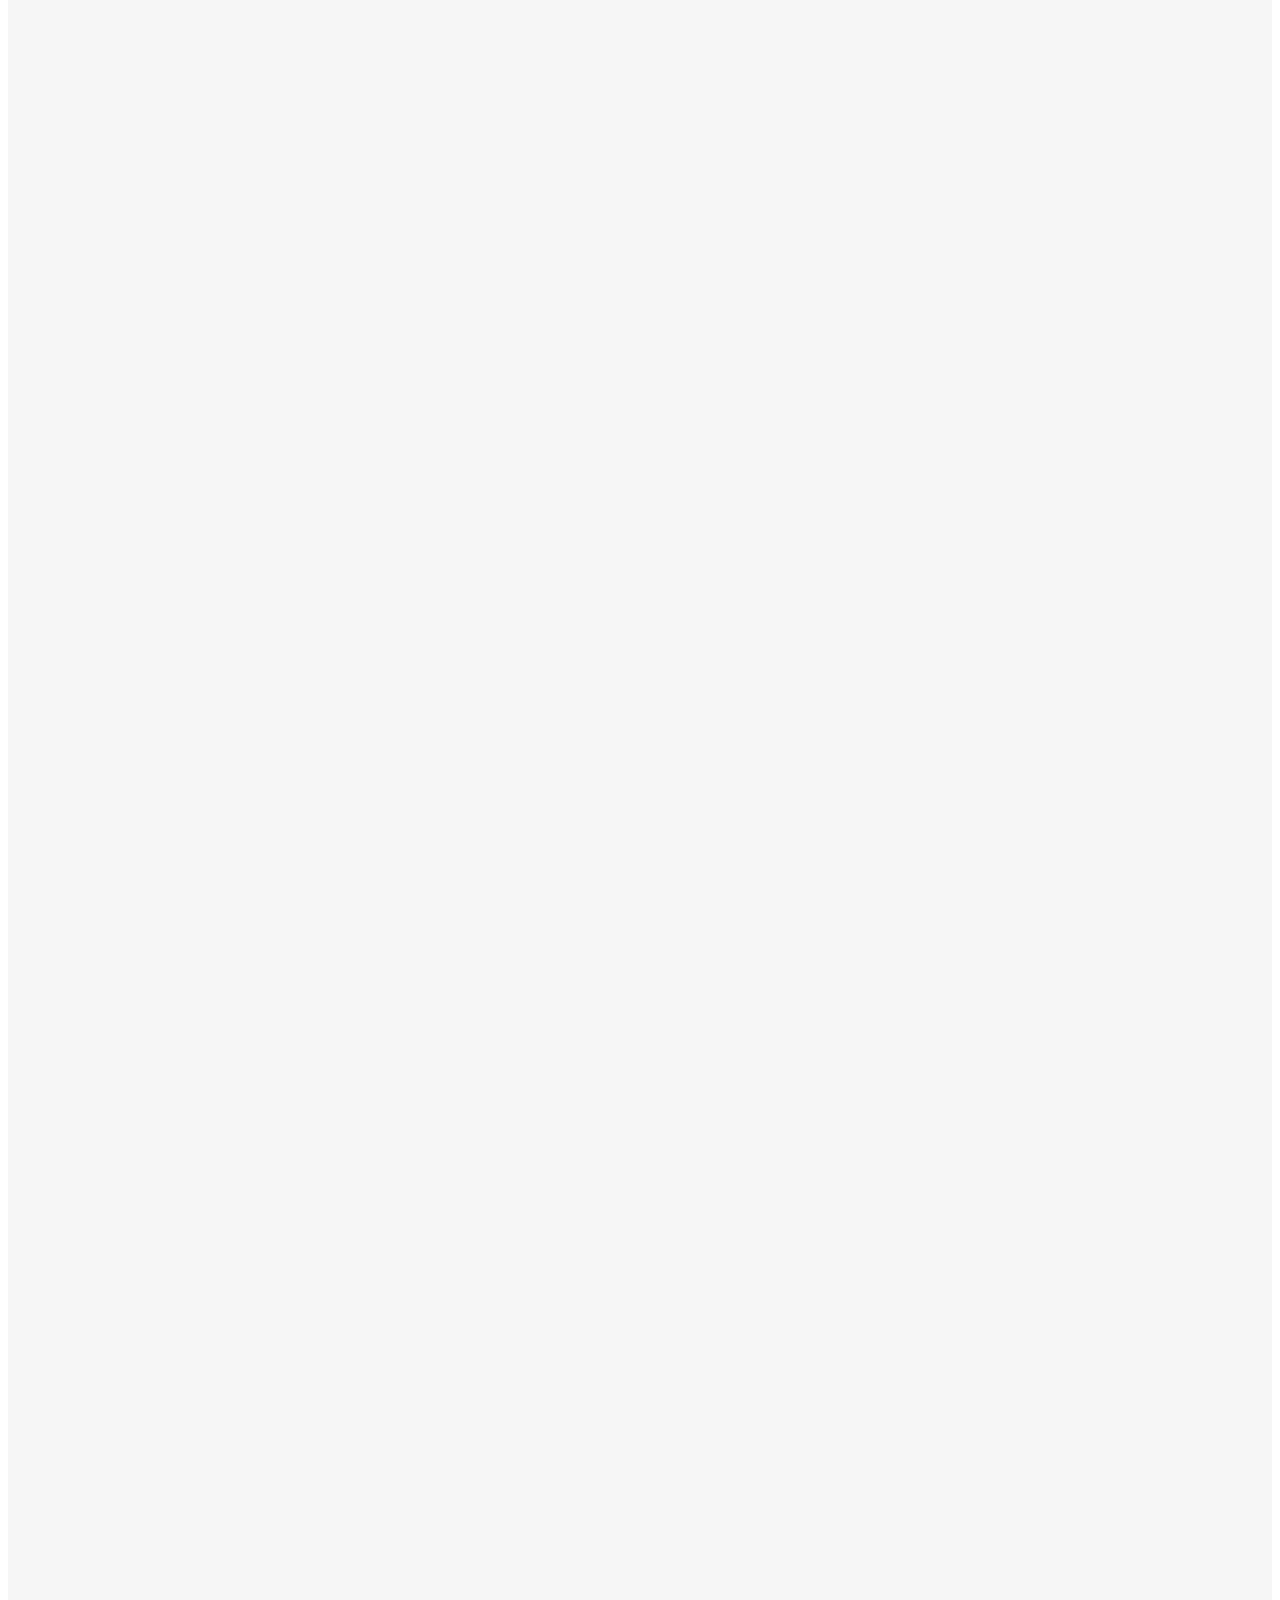
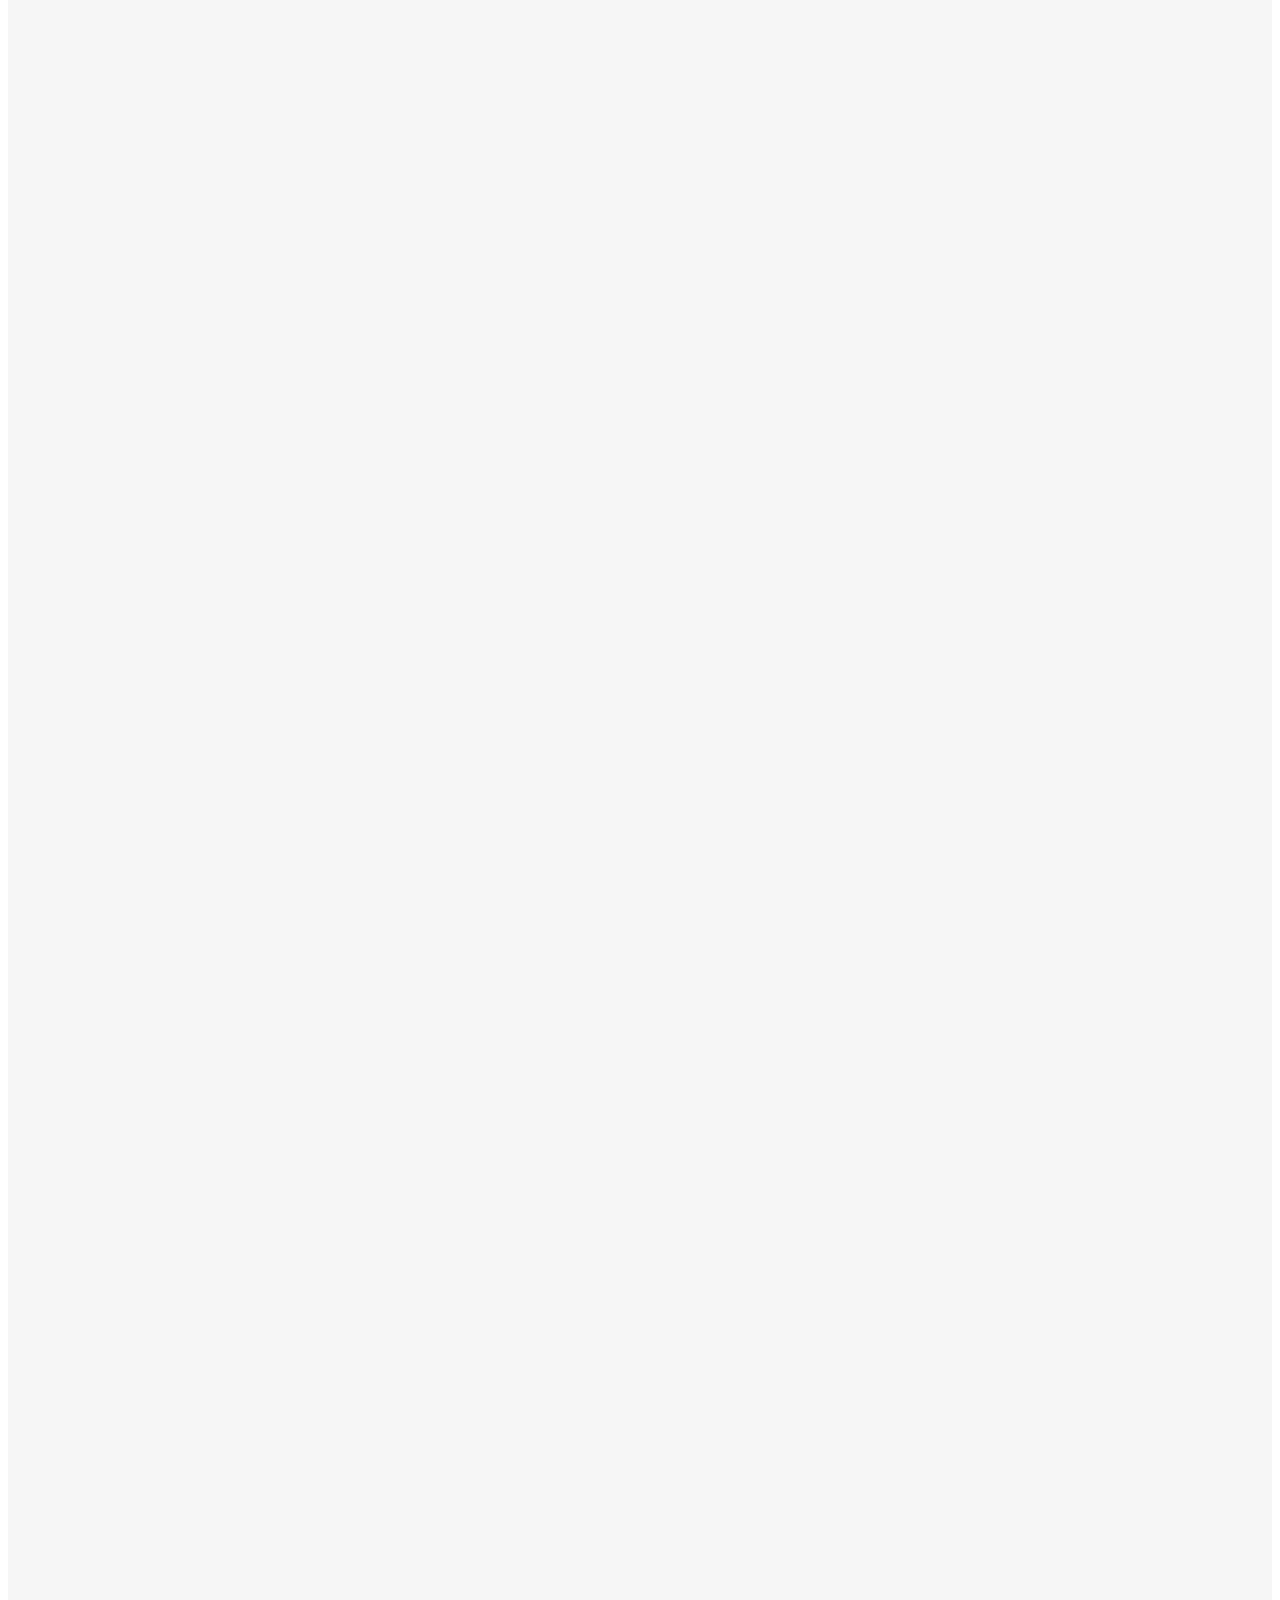
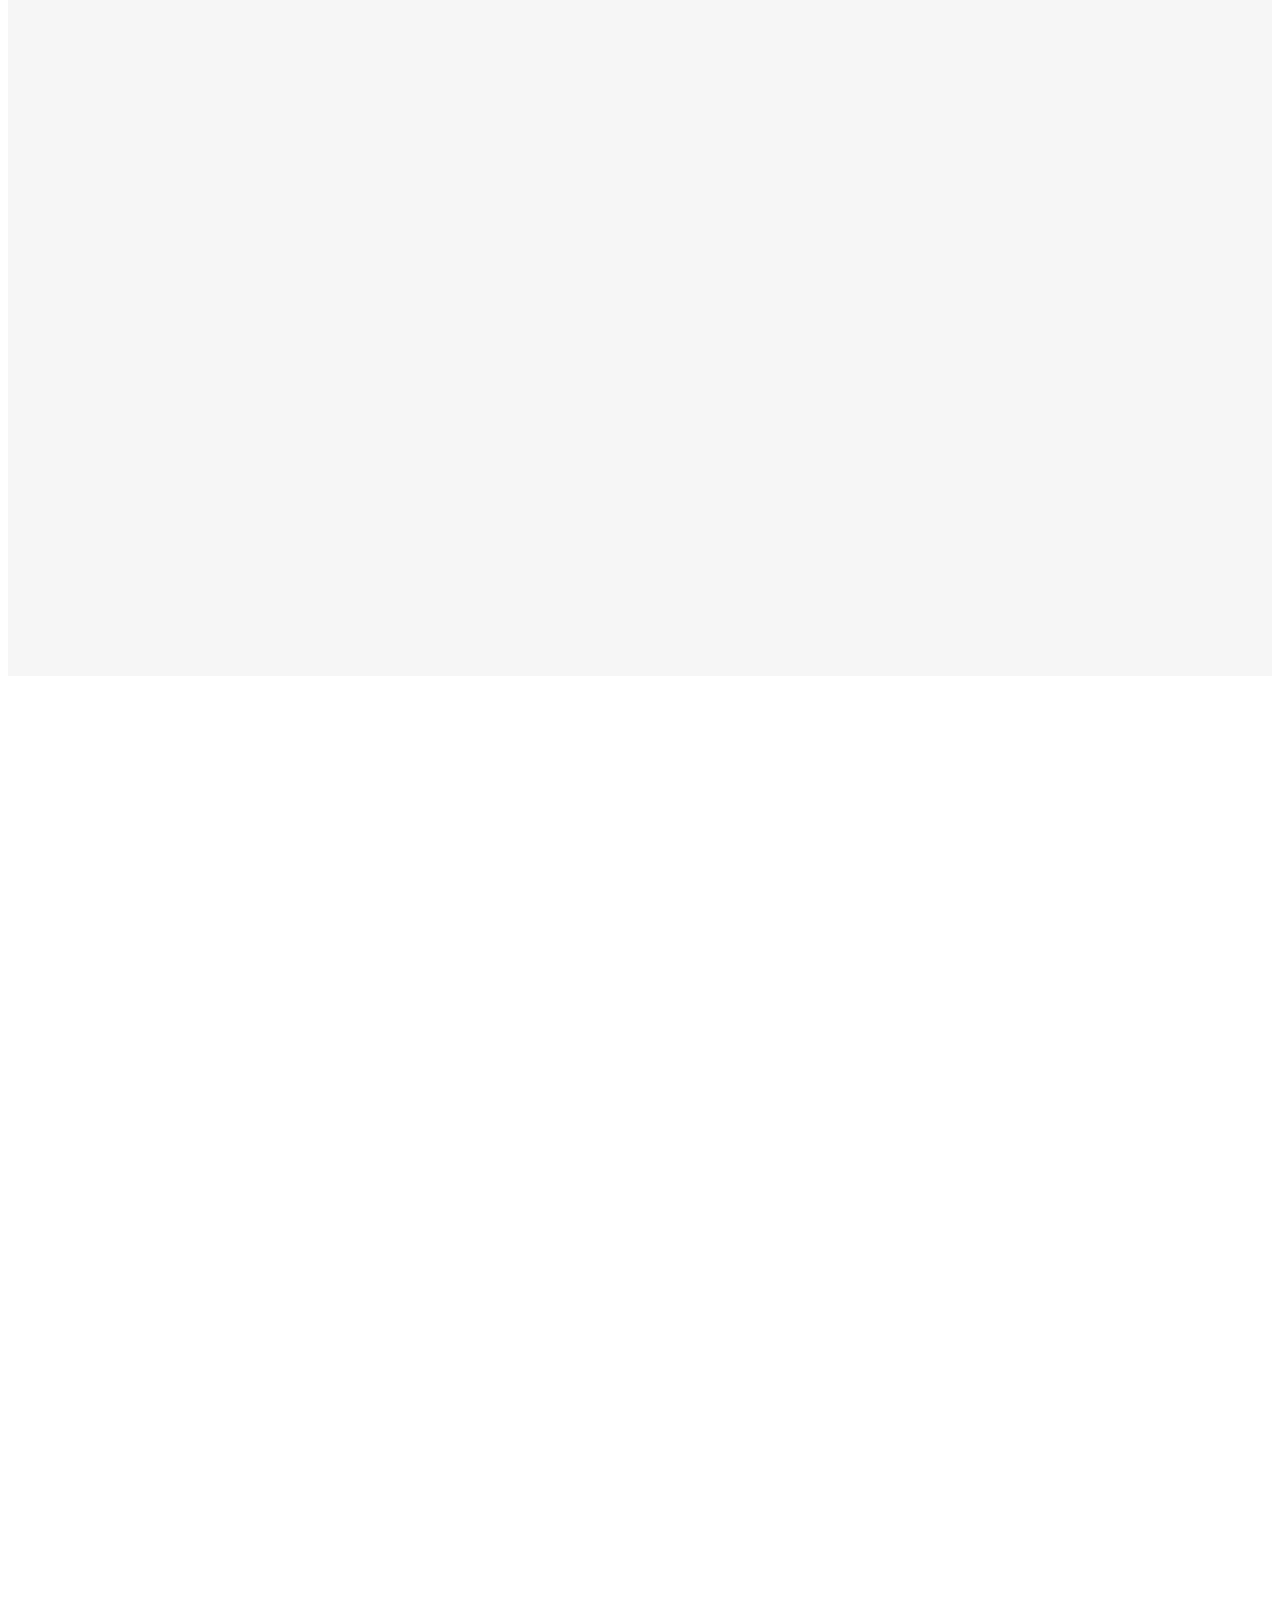
==== commit f3a06193: "Update index.html" ====
--- a/index.html
+++ b/index.html
@@ -34,7 +34,7 @@
   <link href="glightbox.min.css" rel="stylesheet">
 
   <!--Swiper is for testimonial slider-->
-  <link href="wiper-bundle.min.css" rel="stylesheet">
+  <link href="swiper-bundle.min.css" rel="stylesheet">
 
   <!-- Template Main CSS File -->
   <link href="main.css" rel="stylesheet">
@@ -790,4 +790,4 @@
 
 </body>
 
-</html>+</html>
--- a/main.css
+++ b/main.css
@@ -0,0 +1,1873 @@
+/**
+* Template Name: Impact
+* Updated: Sep 18 2023 with Bootstrap v5.3.2
+* Template URL: https://bootstrapmade.com/impact-bootstrap-business-website-template/
+* Author: BootstrapMade.com
+* License: https://bootstrapmade.com/license/
+*/
+
+/*--------------------------------------------------------------
+# Set main reusable colors and fonts using CSS variables
+# Learn more about CSS variables at https://developer.mozilla.org/en-US/docs/Web/CSS/Using_CSS_custom_properties
+--------------------------------------------------------------*/
+/* Fonts */
+:root {
+  --font-default: "Open Sans", system-ui, -apple-system, "Segoe UI", Roboto, "Helvetica Neue", Arial, "Noto Sans", "Liberation Sans", sans-serif, "Apple Color Emoji", "Segoe UI Emoji", "Segoe UI Symbol", "Noto Color Emoji";
+  --font-primary: "Montserrat", sans-serif;
+  --font-secondary: "Poppins", sans-serif;
+}
+
+/* Colors */
+:root {
+  --color-default: #222222;
+  --color-primary: #008374;
+  --color-secondary: #f85a40;
+}
+
+/* Smooth scroll behavior */
+:root {
+  scroll-behavior: smooth;
+}
+
+/*--------------------------------------------------------------
+# General
+--------------------------------------------------------------*/
+body {
+  font-family: var(--font-default);
+  color: var(--color-default);
+}
+::-webkit-scrollbar {
+  width: .675rem;
+}
+
+::-webkit-scrollbar-track {
+  background: #00b6a1;
+}
+
+::-webkit-scrollbar-thumb {
+  background: var(--color-secondary)
+}
+a {
+  color: var(--color-primary);
+  text-decoration: none;
+}
+
+a:hover {
+  color: #00b6a1;
+  text-decoration: none;
+}
+hr{
+  color: var(--color-default);
+}
+
+h1,
+h2,
+h3,
+h4,
+h5,
+h6 {
+  font-family: var(--font-primary);
+}
+
+/*--------------------------------------------------------------
+# Sections & Section Header
+--------------------------------------------------------------*/
+section {
+  padding: 60px 0;
+  overflow: hidden;
+}
+
+.sections-bg {
+  background-color: #f6f6f6;
+}
+
+.section-header {
+  text-align: center;
+  padding-bottom: 60px;
+}
+
+.section-header h2 {
+  font-size: 32px;
+  font-weight: 600;
+  margin-bottom: 20px;
+  padding-bottom: 20px;
+  position: relative;
+}
+
+.section-header h2:after {
+  content: "";
+  position: absolute;
+  display: block;
+  width: 50px;
+  height: 3px;
+  background: var(--color-primary);
+  left: 0;
+  right: 0;
+  bottom: 0;
+  margin: auto;
+}
+
+.section-header p {
+  margin-bottom: 0;
+  color: #6f6f6f;
+}
+
+/*--------------------------------------------------------------
+# Breadcrumbs
+--------------------------------------------------------------*/
+.breadcrumbs .page-header {
+  padding: 60px 0 60px 0;
+  min-height: 50vh;
+  position: relative;
+  background-color: var(--color-primary);
+}
+
+.breadcrumbs nav {
+  background-color: #f6f6f6;
+  padding: 20px 0;
+}
+
+.breadcrumbs nav ol {
+  display: flex;
+  flex-wrap: wrap;
+  list-style: none;
+  margin: 0;
+  padding: 0;
+  font-size: 16px;
+  font-weight: 600;
+  color: var(--color-default);
+}
+
+.breadcrumbs nav ol a {
+  color: var(--color-primary);
+  transition: 0.3s;
+}
+
+.breadcrumbs nav ol a:hover {
+  text-decoration: underline;
+}
+
+.breadcrumbs nav ol li+li {
+  padding-left: 10px;
+}
+
+.breadcrumbs nav ol li+li::before {
+  display: inline-block;
+  padding-right: 10px;
+  color: var(--color-secondary);
+  content: "/";
+}
+
+/*--------------------------------------------------------------
+# Scroll arrow top button 
+--------------------------------------------------------------*/
+.scroll-top {
+  position: fixed;
+  visibility: hidden;
+  opacity: 0;
+  right: 15px;
+  bottom: -15px;
+  z-index: 99999;
+  background: var(--color-secondary);
+  width: 44px;
+  height: 44px;
+  border-radius: 50px;
+  transition: all 0.4s;
+}
+
+.scroll-top i {
+  font-size: 24px;
+  color: #fff;
+  line-height: 0;
+}
+
+.scroll-top:hover {
+  background:var(--color-primary);
+  color: #fff;
+}
+
+.scroll-top.active {
+  visibility: visible;
+  opacity: 1;
+  bottom: 15px;
+}
+
+/*--------------------------------------------------------------
+# Preloader
+--------------------------------------------------------------*/
+/* #preloader {
+  position: fixed;
+  inset: 0;
+  z-index: 999999;
+  overflow: hidden;
+  background: #fff;
+  transition: all 0.6s ease-out;
+}
+
+#preloader:before {
+  content: "";
+  position: fixed;
+  top: calc(50% - 30px);
+  left: calc(50% - 30px);
+  border: 6px solid #fff;
+  border-color: var(--color-primary) transparent var(--color-primary) transparent;
+  border-radius: 50%;
+  width: 60px;
+  height: 60px;
+  animation: animate-preloader 1.5s linear infinite;
+}
+
+@keyframes animate-preloader {
+  0% {
+    transform: rotate(0deg);
+  }
+
+  100% {
+    transform: rotate(360deg);
+  }
+} */
+
+/*--------------------------------------------------------------
+# Disable aos animation delay on mobile devices
+--------------------------------------------------------------*/
+@media screen and (max-width: 768px) {
+  [data-aos-delay] {
+    transition-delay: 0 !important;
+  }
+}
+
+/*--------------------------------------------------------------
+# Header
+--------------------------------------------------------------*/
+.topbar {
+  background: #00796b;
+  height: 40px;
+  font-size: 14px;
+  transition: all 0.5s;
+  color: #fff;
+  padding: 0;
+}
+
+.topbar .contact-info i {
+  font-style: normal;
+  color: #fff;
+  line-height: 0;
+}
+
+.topbar .contact-info i a,
+.topbar .contact-info i span {
+  padding-left: 5px;
+  color: #fff;
+}
+
+@media (max-width: 575px) {
+
+  .topbar .contact-info i a,
+  .topbar .contact-info i span {
+    font-size: 13px;
+  }
+}
+
+.topbar .contact-info i a {
+  line-height: 0;
+  transition: 0.3s;
+}
+
+.topbar .contact-info i a:hover {
+  color: #fff;
+  text-decoration: underline;
+}
+
+.topbar .social-links a {
+  color: rgba(255, 255, 255, 0.7);
+  line-height: 0;
+  transition: 0.3s;
+  margin-left: 20px;
+}
+
+.topbar .social-links a:hover {
+  color: var(--color-secondary);
+}
+
+.header {
+  transition: all 0.5s;
+  z-index: 997;
+  height: 90px;
+  background-color: var(--color-primary);
+}
+
+.header.sticked {
+  position: fixed;
+  top: 0;
+  right: 0;
+  left: 0;
+  height: 70px;
+  box-shadow: 0px 2px 20px rgba(0, 0, 0, 0.1);
+}
+
+.header .logo img {
+  max-height: 40px;
+  margin-right: 6px;
+}
+
+.header .logo h1 {
+  font-size: 30px;
+  margin: 0;
+  font-weight: 600;
+  letter-spacing: 0.8px;
+  color: #fff;
+  font-family: var(--font-primary);
+}
+
+.header .logo h1 span {
+  color: #f96f59;
+}
+
+.sticked-header-offset {
+  margin-top: 70px;
+}
+
+section {
+  scroll-margin-top: 70px;
+}
+
+/*---------------------------------------------------------------------------------------------
+# Desktop Navigation Responsive
+----------------------------------------------------------------------------------------------*/
+@media (min-width: 1280px) {
+  .navbar {
+    padding: 0;
+  }
+
+  .navbar ul {
+    margin: 0;
+    padding: 0;
+    display: flex;
+    list-style: none;
+    align-items: center;
+  }
+
+  .navbar li {
+    position: relative;
+  }
+
+  .navbar>ul>li {
+    white-space: nowrap;
+    padding: 10px 0 10px 28px;
+  }
+
+  .navbar a,
+  .navbar a:focus {
+    display: flex;
+    align-items: center;
+    justify-content: space-between;
+    padding: 0 3px;
+    font-family: var(--font-secondary);
+    font-size: 16px;
+    font-weight: 600;
+    color: rgba(255, 255, 255, 0.6);
+    white-space: nowrap;
+    transition: 0.3s;
+    position: relative;
+  }
+
+  .navbar a i,
+  .navbar a:focus i {
+    font-size: 12px;
+    line-height: 0;
+    margin-left: 5px;
+  }
+
+  .navbar>ul>li>a:before {
+    content: "";
+    position: absolute;
+    width: 100%;
+    height: 2px;
+    bottom: -6px;
+    left: 0;
+    background-color: var(--color-secondary);
+    visibility: hidden;
+    width: 0px;
+    transition: all 0.3s ease-in-out 0s;
+  }
+
+  .navbar a:hover:before,
+  .navbar li:hover>a:before,
+  .navbar .active:before {
+    visibility: visible;
+    width: 100%;
+  }
+
+  .navbar a:hover,
+  .navbar .active,
+  .navbar .active:focus,
+  .navbar li:hover>a {
+    color: #fff;
+  }
+
+  .navbar .dropdown ul {
+    display: block;
+    position: absolute;
+    left: 28px;
+    top: calc(100% + 30px);
+    margin: 0;
+    padding: 10px 0;
+    z-index: 99;
+    opacity: 0;
+    visibility: hidden;
+    background: #fff;
+    box-shadow: 0px 0px 30px rgba(127, 137, 161, 0.25);
+    transition: 0.3s;
+    border-radius: 4px;
+  }
+
+  .navbar .dropdown ul li {
+    min-width: 200px;
+  }
+
+  .navbar .dropdown ul a {
+    padding: 10px 20px;
+    font-size: 15px;
+    text-transform: none;
+    font-weight: 600;
+    color: #006a5d;
+  }
+
+  .navbar .dropdown ul a i {
+    font-size: 12px;
+  }
+
+  .navbar .dropdown ul a:hover,
+  .navbar .dropdown ul .active:hover,
+  .navbar .dropdown ul li:hover>a {
+    color: var(--color-secondary);
+  }
+
+  .navbar .dropdown:hover>ul {
+    opacity: 1;
+    top: 100%;
+    visibility: visible;
+  }
+
+  .navbar .dropdown .dropdown ul {
+    top: 0;
+    left: calc(100% - 30px);
+    visibility: hidden;
+  }
+
+  .navbar .dropdown .dropdown:hover>ul {
+    opacity: 1;
+    top: 0;
+    left: 100%;
+    visibility: visible;
+  }
+}
+
+@media (min-width: 1280px) and (max-width: 1366px) {
+  .navbar .dropdown .dropdown ul {
+    left: -90%;
+  }
+
+  .navbar .dropdown .dropdown:hover>ul {
+    left: -100%;
+  }
+}
+
+@media (min-width: 1280px) {
+
+  .mobile-nav-show,
+  .mobile-nav-hide {
+    display: none;
+  }
+}
+
+/*-----------------------------------------------------------------------------------------------------
+# Mobile Navigation Responsive
+------------------------------------------------------------------------------------------------------*/
+@media (max-width: 1279px) {
+  .navbar {
+    position: fixed;
+    top: 0;
+    right: -100%;
+    width: 100%;
+    max-width: 400px;
+    bottom: 0;
+    transition: 0.3s;
+    z-index: 9997;
+  }
+
+  .navbar ul {
+    position: absolute;
+    inset: 0;
+    padding: 50px 0 10px 0;
+    margin: 0;
+    background: rgba(0, 131, 116, 0.9);
+    overflow-y: auto;
+    transition: 0.3s;
+    z-index: 9998;
+  }
+
+  .navbar a,
+  .navbar a:focus {
+    display: flex;
+    align-items: center;
+    justify-content: space-between;
+    padding: 10px 20px;
+    font-family: var(--font-primary);
+    font-size: 15px;
+    font-weight: 600;
+    color: rgba(255, 255, 255, 0.7);
+    white-space: nowrap;
+    transition: 0.3s;
+  }
+
+  .navbar a i,
+  .navbar a:focus i {
+    font-size: 12px;
+    line-height: 0;
+    margin-left: 5px;
+  }
+
+  .navbar a:hover,
+  .navbar .active,
+  .navbar .active:focus,
+  .navbar li:hover>a {
+    color: #fff;
+  }
+
+  .navbar .getstarted,
+  .navbar .getstarted:focus {
+    background: var(--color-primary);
+    padding: 8px 20px;
+    border-radius: 4px;
+    margin: 15px;
+    color: #fff;
+  }
+
+  .navbar .getstarted:hover,
+  .navbar .getstarted:focus:hover {
+    color: #fff;
+    background: rgba(0, 131, 116, 0.8);
+  }
+
+  .navbar .dropdown ul,
+  .navbar .dropdown .dropdown ul {
+    position: static;
+    display: none;
+    padding: 10px 0;
+    margin: 10px 20px;
+    transition: all 0.5s ease-in-out;
+    background-color: #007466;
+    border: 1px solid #006459;
+  }
+
+  .navbar .dropdown>.dropdown-active,
+  .navbar .dropdown .dropdown>.dropdown-active {
+    display: block;
+  }
+
+  .mobile-nav-show {
+    color: rgba(255, 255, 255, 0.6);
+    font-size: 28px;
+    cursor: pointer;
+    line-height: 0;
+    transition: 0.5s;
+    z-index: 9999;
+    margin-right: 10px;
+  }
+
+  .mobile-nav-hide {
+    color: #fff;
+    font-size: 32px;
+    cursor: pointer;
+    line-height: 0;
+    transition: 0.5s;
+    position: fixed;
+    right: 20px;
+    top: 20px;
+    z-index: 9999;
+  }
+
+  .mobile-nav-active {
+    overflow: hidden;
+  }
+
+  .mobile-nav-active .navbar {
+    right: 0;
+  }
+
+  .mobile-nav-active .navbar:before {
+    content: "";
+    position: fixed;
+    inset: 0;
+    background: rgba(0, 106, 93, 0.8);
+    z-index: 9996;
+  }
+}
+
+/*--------------------------------------------------------------
+# Hero Section
+--------------------------------------------------------------*/
+.hero {
+  width: 100%;
+  position: relative;
+  background: var(--color-primary);
+  padding: 60px 0 0 0;
+}
+
+@media (min-width: 1365px) {
+  .hero {
+    background-attachment: fixed;
+  }
+}
+
+.hero h2 {
+  font-size: 48px;
+  font-weight: 700;
+  margin-bottom: 20px;
+  color: #fff;
+}
+
+.hero p {
+  color: rgba(255, 255, 255, 0.6);
+  font-weight: 400;
+  margin-bottom: 30px;
+}
+
+.hero .btn-get-started {
+  font-family: var(--font-primary);
+  font-weight: 500;
+  font-size: 15px;
+  letter-spacing: 1px;
+  display: inline-block;
+  padding: 14px 40px;
+  border-radius: 50px;
+  transition: 0.3s;
+  color: #fff;
+  background: rgba(255, 255, 255, 0.1);
+  box-shadow: 0 0 15px rgba(0, 0, 0, 0.08);
+  border: 2px solid rgba(255, 255, 255, 0.1);
+}
+
+.hero .btn-get-started:hover {
+  border-color: rgba(255, 255, 255, 0.5);
+}
+
+.hero .btn-watch-video {
+  font-size: 16px;
+  transition: 0.5s;
+  margin-left: 25px;
+  color: #fff;
+  font-weight: 600;
+}
+
+.hero .btn-watch-video i {
+  color: rgba(255, 255, 255, 0.5);
+  font-size: 32px;
+  transition: 0.3s;
+  line-height: 0;
+  margin-right: 8px;
+}
+
+.hero .btn-watch-video:hover i {
+  color: #fff;
+}
+
+@media (max-width: 640px) {
+  .hero h2 {
+    font-size: 36px;
+  }
+
+  .hero .btn-get-started,
+  .hero .btn-watch-video {
+    font-size: 14px;
+  }
+}
+
+.hero .icon-boxes {
+  padding-bottom: 60px;
+}
+
+@media (min-width: 1200px) {
+  .hero .icon-boxes:before {
+    content: "";
+    position: absolute;
+    bottom: 0;
+    left: 0;
+    right: 0;
+    height: calc(50% + 20px);
+    background-color: #fff;
+  }
+}
+
+.hero .icon-box {
+  padding: 60px 30px;
+  position: relative;
+  overflow: hidden;
+  background: #008d7d;
+  box-shadow: 0 0 29px 0 rgba(0, 0, 0, 0.08);
+  transition: all 0.3s ease-in-out;
+  border-radius: 8px;
+  z-index: 1;
+  height: 100%;
+  width: 100%;
+  text-align: center;
+}
+
+.hero .icon-box .title {
+  font-weight: 700;
+  margin-bottom: 15px;
+  font-size: 24px;
+}
+
+.hero .icon-box .title a {
+  color: #fff;
+  transition: 0.3s;
+}
+
+.hero .icon-box .icon {
+  margin-bottom: 20px;
+  padding-top: 10px;
+  display: inline-block;
+  transition: all 0.3s ease-in-out;
+  font-size: 48px;
+  line-height: 1;
+  color: rgba(255, 255, 255, 0.6);
+}
+
+.hero .icon-box:hover {
+  background: #009786;
+}
+
+.hero .icon-box:hover .title a,
+.hero .icon-box:hover .icon {
+  color: #fff;
+}
+
+
+
+/*--------------------------------------------------------------------------------------------------------
+# About Us Section
+--------------------------------------------------------------------------------------------------------*/
+.about h3 {
+  font-weight: 700;
+  font-size: 28px;
+  margin-bottom: 20px;
+  font-family: var(--font-secondary);
+}
+
+.about .call-us {
+  left: 10%;
+  right: 10%;
+  bottom: 0;
+  background-color: #fff;
+  box-shadow: 0px 2px 25px var(--color-primary);
+  padding: 20px;
+  text-align: center;
+}
+
+.about .call-us h4 {
+  font-size: 24px;
+  font-weight: 700;
+  margin-bottom: 5px;
+}
+
+.about .call-us p {
+  font-size: 28px;
+  font-weight: 700;
+  color: var(--color-primary);
+}
+
+.about .content ul {
+  list-style: none;
+  padding: 0;
+}
+
+.about .content ul li {
+  padding: 0 0 10px 30px;
+  position: relative;
+}
+
+.about .content ul i {
+  position: absolute;
+  font-size: 20px;
+  left: 0;
+  top: -3px;
+  color: var(--color-primary);
+}
+
+.about .content p:last-child {
+  margin-bottom: 0;
+}
+
+.about .play-btn {
+  width: 94px;
+  height: 94px;
+  background: radial-gradient(var(--color-primary) 50%, rgba(0, 131, 116, 0.4) 52%);
+  border-radius: 50%;
+  display: block;
+  position: absolute;
+  left: calc(50% - 47px);
+  top: calc(50% - 47px);
+  overflow: hidden;
+}
+
+.about .play-btn:before {
+  content: "";
+  position: absolute;
+  width: 120px;
+  height: 120px;
+  animation-delay: 0s;
+  animation: pulsate-btn 2s;
+  animation-direction: forwards;
+  animation-iteration-count: infinite;
+  animation-timing-function: steps;
+  opacity: 1;
+  border-radius: 50%;
+  border: 5px solid rgba(0, 131, 116, 0.7);
+  top: -15%;
+  left: -15%;
+  background: rgba(198, 16, 0, 0);
+}
+
+.about .play-btn:after {
+  content: "";
+  position: absolute;
+  left: 50%;
+  top: 50%;
+  transform: translateX(-40%) translateY(-50%);
+  width: 0;
+  height: 0;
+  border-top: 10px solid transparent;
+  border-bottom: 10px solid transparent;
+  border-left: 15px solid #fff;
+  z-index: 100;
+  transition: all 400ms cubic-bezier(0.55, 0.055, 0.675, 0.19);
+}
+
+.about .play-btn:hover:before {
+  content: "";
+  position: absolute;
+  left: 50%;
+  top: 50%;
+  transform: translateX(-40%) translateY(-50%);
+  width: 0;
+  height: 0;
+  border: none;
+  border-top: 10px solid transparent;
+  border-bottom: 10px solid transparent;
+  border-left: 15px solid #fff;
+  z-index: 200;
+  animation: none;
+  border-radius: 0;
+}
+
+.about .play-btn:hover:after {
+  border-left: 15px solid var(--color-primary);
+  transform: scale(20);
+}
+
+@keyframes pulsate-btn {
+  0% {
+    transform: scale(0.6, 0.6);
+    opacity: 1;
+  }
+
+  100% {
+    transform: scale(1, 1);
+    opacity: 0;
+  }
+}
+
+/*--------------------------------------------------------------
+# Clients Section
+--------------------------------------------------------------*/
+/* .clients {
+  padding: 40px 0;
+}
+
+.clients .swiper {
+  padding: 10px 10px;
+}
+
+.clients .swiper-slide img {
+  transition: 0.3s;
+}
+
+.clients .swiper-slide img:hover {
+  transform: scale(1.3);
+}
+
+.clients .swiper-pagination {
+  margin-top: 40px;
+  position: relative;
+}
+
+.clients .swiper-pagination .swiper-pagination-bullet {
+  width: 12px;
+  height: 12px;
+  background-color: #fff;
+  opacity: 1;
+  background-color: #ddd;
+}
+
+.clients .swiper-pagination .swiper-pagination-bullet-active {
+  background-color: var(--color-primary);
+} */
+
+/*----------------------------------------------------------------------------------------------------------
+# Stats Counter Section
+----------------------------------------------------------------------------------------------------------*/
+.stats-counter {
+  padding: 40px 0;
+}
+
+.stats-counter .stats-item {
+  padding: 20px 0;
+  border-bottom: 1px solid #e4e4e4;
+}
+
+.stats-counter .stats-item .purecounter {
+  min-width: 90px;
+  padding-right: 15px;
+}
+
+.stats-counter .stats-item i {
+  font-size: 44px;
+  line-height: 0;
+  margin-right: 15px;
+}
+
+.stats-counter .stats-item span {
+  font-size: 40px;
+  display: block;
+  font-weight: 700;
+  color: var(--color-primary);
+  line-height: 40px;
+}
+
+.stats-counter .stats-item p {
+  margin: 0;
+  font-family: var(--font-primary);
+  font-size: 14px;
+}
+
+/*-------------------------------------------------------------------------------------------------------
+# Call To Action Section
+-----------------------------------------------------------------------------------------------x`--------*/
+/* .call-to-action .container {
+  background: linear-gradient(rgba(0, 0, 0, 0.5), rgba(0, 0, 0, 0.5)), url("../img/cta-bg.jpg") center center;
+  background-size: cover;
+  padding: 100px 60px;
+  border-radius: 15px;
+  overflow: hidden;
+}
+
+.call-to-action h3 {
+  color: #fff;
+  font-size: 28px;
+  font-weight: 700;
+  margin-bottom: 20px;
+}
+
+.call-to-action p {
+  color: #fff;
+  margin-bottom: 20px;
+}
+
+.call-to-action .play-btn {
+  width: 94px;
+  height: 94px;
+  margin-bottom: 20px;
+  background: radial-gradient(var(--color-primary) 50%, rgba(0, 131, 116, 0.4) 52%);
+  border-radius: 50%;
+  display: inline-block;
+  position: relative;
+  overflow: hidden;
+}
+
+.call-to-action .play-btn:before {
+  content: "";
+  position: absolute;
+  width: 120px;
+  height: 120px;
+  animation-delay: 0s;
+  animation: pulsate-btn 2s;
+  animation-direction: forwards;
+  animation-iteration-count: infinite;
+  animation-timing-function: steps;
+  opacity: 1;
+  border-radius: 50%;
+  border: 5px solid rgba(0, 131, 116, 0.7);
+  top: -15%;
+  left: -15%;
+  background: rgba(198, 16, 0, 0);
+}
+
+.call-to-action .play-btn:after {
+  content: "";
+  position: absolute;
+  left: 50%;
+  top: 50%;
+  transform: translateX(-40%) translateY(-50%);
+  width: 0;
+  height: 0;
+  border-top: 10px solid transparent;
+  border-bottom: 10px solid transparent;
+  border-left: 15px solid #fff;
+  z-index: 100;
+  transition: all 400ms cubic-bezier(0.55, 0.055, 0.675, 0.19);
+}
+
+.call-to-action .play-btn:hover:before {
+  content: "";
+  position: absolute;
+  left: 50%;
+  top: 50%;
+  transform: translateX(-40%) translateY(-50%);
+  width: 0;
+  height: 0;
+  border: none;
+  border-top: 10px solid transparent;
+  border-bottom: 10px solid transparent;
+  border-left: 15px solid #fff;
+  z-index: 200;
+  animation: none;
+  border-radius: 0;
+}
+
+.call-to-action .play-btn:hover:after {
+  border-left: 15px solid var(--color-primary);
+  transform: scale(20);
+}
+
+.call-to-action .cta-btn {
+  font-family: var(--font-primary);
+  font-weight: 500;
+  font-size: 16px;
+  letter-spacing: 1px;
+  display: inline-block;
+  padding: 12px 48px;
+  border-radius: 50px;
+  transition: 0.5s;
+  margin: 10px;
+  border: 2px solid #fff;
+  color: #fff;
+}
+
+.call-to-action .cta-btn:hover {
+  background: var(--color-primary);
+  border: 2px solid var(--color-primary);
+}
+
+@keyframes pulsate-btn {
+  0% {
+    transform: scale(0.6, 0.6);
+    opacity: 1;
+  }
+
+  100% {
+    transform: scale(1, 1);
+    opacity: 0;
+  }
+} */
+
+/*-------------------------------------------------------------------------------------------------------
+# Our Services Section
+-------------------------------------------------------------------------------------------------------*/
+.services {
+  padding: 60px 0;
+}
+
+.services .service-item {
+  padding: 40px;
+  background: #fff;
+  height: 100%;
+  border-radius: 10px;
+}
+
+.services .service-item .icon {
+  width: 48px;
+  height: 48px;
+  position: relative;
+  margin-bottom: 50px;
+}
+
+.services .service-item .icon i {
+  color: var(--color-default);
+  font-size: 56px;
+  transition: ease-in-out 0.3s;
+  z-index: 2;
+  position: relative;
+}
+
+.services .service-item .icon:before {
+  position: absolute;
+  content: "";
+  height: 100%;
+  width: 100%;
+  background: #eeeeee;
+  border-radius: 50px;
+  z-index: 1;
+  top: 10px;
+  right: -20px;
+  transition: 0.3s;
+}
+
+.services .service-item h3 {
+  color: var(--color-default);
+  font-weight: 700;
+  margin: 0 0 20px 0;
+  padding-bottom: 8px;
+  font-size: 22px;
+  position: relative;
+  display: inline-block;
+  border-bottom: 4px solid #eeeeee;
+  transition: 0.3s;
+}
+
+.services .service-item p {
+  line-height: 24px;
+  font-size: 14px;
+  margin-bottom: 0;
+}
+
+.services .service-item .readmore {
+  margin-top: 15px;
+  display: inline-block;
+  color: var(--color-primary);
+}
+
+.services .service-item:hover .icon:before {
+  background: #00b6a1;
+}
+
+.services .service-item:hover h3 {
+  border-color: var(--color-primary);
+}
+/*--------------------------------------------------------------
+#  VISA
+--------------------------------------------------------------*/
+.visa .card {
+  border: 0;
+  padding: 0 30px;
+  margin-bottom: 60px;
+  position: relative;
+}
+
+.visa .card-img {
+  width: calc(100% + 60px);
+  margin-left: -30px;
+  overflow: hidden;
+  z-index: 9;
+  border-radius: 0;
+}
+
+.visa .card-img img {
+  max-width: 100%;
+  transition: all 0.3s ease-in-out;
+}
+
+.visa .card-body {
+  z-index: 10;
+  background: #fff;
+  border-top: 4px solid var(--color-secondary);
+  padding: 30px;
+  box-shadow: 0px 2px 15px var(--color-primary);
+  margin-top: -60px;
+  transition: 0.3s;
+}
+
+.visa .card-title {
+  font-weight: 700;
+  text-align: center;
+  margin-bottom: 20px;
+}
+
+.visa .card-title a {
+  color: #37423b;
+  transition: 0.3s;
+}
+
+.visa .card-text {
+  color: #5e5e5e;
+}
+
+.visa .read-more a {
+  color: #777777;
+  text-transform: uppercase;
+  font-weight: 600;
+  font-size: 12px;
+  transition: 0.3s;
+}
+
+.visa .read-more a:hover {
+  color: #5fcf80;
+}
+
+.visa .card:hover img {
+  transform: scale(1.1);
+}
+
+.visa .card:hover .card-body {
+  border-color: #5fcf80;
+}
+
+.visa .card:hover .card-body .card-title a {
+  color: #5fcf80;
+}
+/* Flight Section
+------------------------------------------------------------------------------------------------*/
+#flight {
+  background: url("../img/about-bg.jpg") center top no-repeat fixed;
+  background-size: cover;
+  padding: 60px 0 40px 0;
+  position: relative;
+}
+
+#flight::before {
+  content: "";
+  position: absolute;
+  left: 0;
+  right: 0;
+  top: 0;
+  bottom: 0;
+  background: rgba(255, 255, 255, 0.92);
+  z-index: 9;
+}
+
+#flight .container {
+  position: relative;
+  z-index: 10;
+}
+
+#flight .about-col {
+  background: #fff;
+  border-radius: 0 0 4px 4px;
+  box-shadow: 0px 2px 12px #92dbb4;
+  margin-bottom: 20px;
+}
+
+#flight .about-col .img {
+  position: relative;
+}
+
+#flight .about-col .img img {
+  border-radius: 4px 4px 0 0;
+}
+
+#flight .about-col .icon {
+  width: 64px;
+  height: 64px;
+  text-align: center;
+  position: absolute;
+  background-color: #f85a40;
+  border-radius: 50%;
+  border: 4px solid #fff;
+  left: calc(50% - 32px);
+  bottom: -30px;
+  transition: 0.3s;
+  display: flex;
+  align-items: center;
+  justify-content: center;
+}
+
+#flight .about-col i {
+  font-size: 28px;
+  line-height: 0;
+  color: #fff;
+  transition: 0.3s;
+}
+
+#flight .about-col:hover .icon {
+  background-color: #fff;
+}
+
+#flight .about-col:hover i {
+  color: #18d26e;
+}
+
+#flight .about-col h2 {
+  color: #000;
+  text-align: center;
+  font-weight: 700;
+  font-size: 20px;
+  padding: 0;
+  margin: 40px 0 12px 0;
+}
+
+#flight .about-col h2 a {
+  color: #000;
+}
+
+#flight .about-col h2 a:hover {
+  color: #18d26e;
+  cursor:cell;
+}
+
+#flight .about-col p {
+  font-size: 14px;
+  line-height: 24px;
+  color: #333;
+  margin-bottom: 0;
+  padding: 0 20px 20px 20px;
+}
+/*----------------------------------------------------------------------------------------------------
+# Consultancy Intro
+------------------------------------------------------------------------------------------------------*/
+.consultancy-intro .content h3 {
+  font-weight: 600;
+  font-size: 26px;
+}
+
+.consultancy-intro .content ul {
+  list-style: none;
+  padding: 0;
+}
+
+.consultancy-intro .content ul li {
+  padding-bottom: 10px;
+}
+
+.consultancy-intro .content ul i {
+  font-size: 20px;
+  padding-right: 4px;
+  color: #006fbe;
+}
+
+.consultancy-intro .content p:last-child {
+  margin-bottom: 0;
+}
+.consultancy-intro .img-fluid {
+  height: 90%;
+  width: 90%;
+}
+
+
+/*----------------------------------------------------------------------------------------------------
+# Fill Forms Section
+-----------------------------------------------------------------------------------------------------*/
+.form .card-item {
+  border: none;
+  box-shadow: 0px 0 15px #baf0ca;
+  background: #fff;
+  position: relative;
+  border-radius: 0;
+}
+
+.form .card-item .card-bg {
+  min-height: 300px;
+  background-size: cover;
+  background-position: center;
+  background-repeat: no-repeat;
+}
+
+.form .card-item .card-body {
+  padding: 30px;
+}
+
+.form .card-item h4 {
+  font-weight: 700;
+  font-size: 20px;
+  margin-bottom: 15px;
+  color: var(--color-primary);
+}
+
+.form .card-item p {
+  color: var(--color-default);
+  margin: 0;
+}
+
+/*------------------------------------------------------------------------------------------------------
+# Testimonials Section
+------------------------------------------------------------------------------------------------------*/
+.testimonials .testimonial-wrap {
+  padding-left: 10px;
+}
+
+.testimonials .testimonial-item {
+  box-sizing: content-box;
+  padding: 30px;
+  margin: 30px 10px;
+  box-shadow: 0px 0 15px #b3f3ec;
+  position: relative;
+  background: #fff;
+  border-radius: 10px;
+}
+
+.testimonials .testimonial-item .testimonial-img {
+  width: 90px;
+  border-radius: 50px;
+  margin-right: 15px;
+}
+
+.testimonials .testimonial-item h3 {
+  font-size: 18px;
+  font-weight: bold;
+  margin: 10px 0 5px 0;
+  color: var(--color-default);
+}
+
+.testimonials .testimonial-item h4 {
+  font-size: 14px;
+  color: var(--color-primary);
+  margin: 0;
+}
+
+.testimonials .testimonial-item .stars {
+  margin: 10px 0;
+}
+
+.testimonials .testimonial-item .stars i {
+  color: var(--color-secondary);
+  margin: 0 1px;
+}
+
+.testimonials .testimonial-item .quote-icon-left,
+.testimonials .testimonial-item .quote-icon-right {
+  color: #009d8b;
+  font-size: 26px;
+  line-height: 0;
+}
+
+.testimonials .testimonial-item .quote-icon-left {
+  display: inline-block;
+  left: -5px;
+  position: relative;
+}
+
+.testimonials .testimonial-item .quote-icon-right {
+  display: inline-block;
+  right: -5px;
+  position: relative;
+  top: 10px;
+  transform: scale(-1, -1);
+}
+
+.testimonials .testimonial-item p {
+  font-style: italic;
+  margin: 15px auto 15px auto;
+}
+
+.testimonials .swiper-pagination {
+  margin-top: 20px;
+  position: relative;
+}
+
+.testimonials .swiper-pagination .swiper-pagination-bullet {
+  width: 12px;
+  height: 12px;
+  background-color: rgba(0, 0, 0, 0.2);
+  opacity: 1;
+}
+
+.testimonials .swiper-pagination .swiper-pagination-bullet-active {
+  background-color: var(--color-primary);
+}
+
+@media (max-width: 767px) {
+  .testimonials .testimonial-wrap {
+    padding-left: 0;
+  }
+
+  .testimonials .testimonial-item {
+    padding: 30px;
+    margin: 15px;
+  }
+
+  .testimonials .testimonial-item .testimonial-img {
+    position: static;
+    left: auto;
+  }
+}
+
+/*--------------------------------------------------------------------------------------------------------
+# Portfolio Section
+--------------------------------------------------------------------------------------------------------*/
+.gallery .portfolio-flters {
+  padding: 0 0 20px 0;
+  margin: 0 auto;
+  list-style: none;
+  text-align: center;
+}
+
+.gallery .portfolio-flters li {
+  cursor: pointer;
+  display: inline-block;
+  padding: 0;
+  font-size: 18px;
+  font-weight: 500;
+  margin: 0 10px;
+  line-height: 1;
+  transition: all 0.3s ease-in-out;
+}
+
+.gallery .portfolio-flters li:hover,
+.gallery .portfolio-flters li.filter-active {
+  color: var(--color-primary);
+}
+
+.gallery .portfolio-flters li:first-child {
+  margin-left: 0;
+}
+
+.gallery .portfolio-flters li:last-child {
+  margin-right: 0;
+}
+
+@media (max-width: 575px) {
+  .gallery .portfolio-flters li {
+    font-size: 14px;
+    margin: 0 5px;
+  }
+}
+
+.gallery .portfolio-wrap {
+  box-shadow: 0px 10px 30px #b3eee7;
+  border-radius: 10px;
+  height: 100%;
+  overflow: hidden;
+}
+
+.gallery .portfolio-wrap img {
+  transition: 0.3s;
+  position: relative;
+  z-index: 1;
+}
+
+.gallery .portfolio-wrap .portfolio-info {
+  padding: 25px 20px;
+  background-color: #fff;
+  position: relative;
+  border-top: 1px solid #f3f3f3;
+  z-index: 2;
+}
+
+.gallery .portfolio-wrap .portfolio-info h4 {
+  font-size: 18px;
+  font-weight: 600;
+  padding-right: 50px;
+}
+
+.gallery .portfolio-wrap .portfolio-info h4 a {
+  color: var(--color-default);
+  transition: 0.3s;
+}
+
+.gallery .portfolio-wrap .portfolio-info h4 a:hover {
+  color: var(--color-primary);
+}
+
+.gallery .portfolio-wrap .portfolio-info p {
+  color: #6c757d;
+  font-size: 14px;
+  margin-bottom: 0;
+  padding-right: 50px;
+}
+
+.gallery .portfolio-wrap:hover img {
+  transform: scale(1.1);
+}
+
+/*----------------------------------------------------------------------------------------------------------
+# Our Team Section
+----------------------------------------------------------------------------------------------------------*/
+.team .member {
+  text-align: center;
+  background: #fff;
+  border-radius: 10px;
+  padding: 15px;
+  overflow: hidden;
+  box-shadow: 0px 2px 25px #d4f3ef;
+}
+
+.team .member img {
+  border-radius: 10px;
+  overflow: hidden;
+}
+
+.team .member .member-content {
+  padding: 0 20px 30px 20px;
+}
+
+.team .member h4 {
+  font-weight: 700;
+  margin-top: 16px;
+  margin-bottom: 2px;
+  font-size: 20px;
+}
+
+.team .member span {
+  font-style: italic;
+  display: block;
+  font-size: 14px;
+  color: #6c757d;
+}
+
+.team .member p {
+  padding-top: 10px;
+  font-size: 14px;
+  font-style: italic;
+  color: #6c757d;
+}
+
+.team .member .social {
+  margin-top: 15px;
+  margin-bottom: 10px;
+  display: flex;
+  align-items: center;
+  justify-content: space-around;
+}
+
+.team .member .social a {
+  color: #a2a2a2;
+  transition: 0.3s;
+  border-radius: 50%;
+  width: 40px;
+  height: 40px;
+  display: flex;
+  align-items: center;
+  justify-content: center;
+  border: 1px solid #bbbbbb;
+}
+
+.team .member .social a:hover {
+  color: var(--color-primary);
+  border-color: var(--color-primary);
+}
+
+.team .member .social i {
+  font-size: 18px;
+  margin: 0 2px;
+}
+
+
+/*---------------------------------------------------------------------------------------------------------
+# Contact Section
+---------------------------------------------------------------------------------------------------------*/
+.contact .info-container {
+  background-color: var(--color-primary);
+  height: 100%;
+  padding: 20px;
+  border-radius: 10px 0 0 10px;
+  /* box-shadow: 0px 2px 25px #f59e91; */
+}
+
+.contact .info-item {
+  width: 100%;
+  background-color: #009282;
+  margin-bottom: 20px;
+  padding: 20px;
+  border-radius: 10px;
+  color: #fff;
+}
+
+.contact .info-item:last-child {
+  margin-bottom: 0;
+}
+
+.contact .info-item i {
+  font-size: 20px;
+  color: #fff;
+  float: left;
+  width: 44px;
+  height: 44px;
+  background-color: rgba(255, 255, 255, 0.2);
+  display: flex;
+  justify-content: center;
+  align-items: center;
+  border-radius: 50px;
+  transition: all 0.3s ease-in-out;
+  margin-right: 15px;
+}
+
+.contact .info-item h4 {
+  padding: 0;
+  font-size: 20px;
+  font-weight: 600;
+  margin-bottom: 5px;
+}
+
+.contact .info-item p {
+  padding: 0;
+  margin-bottom: 0;
+  font-size: 14px;
+}
+
+.contact .info-item:hover i {
+  background: #f96f59;
+  color: white;
+  cursor: cell;
+}
+
+.contact .php-email-form {
+  width: 100%;
+  height: 100%;
+  background: #dcf8c6;
+  box-shadow: 0px 2px 25px #c2eee9;
+  padding: 30px;
+  border-radius: 0 10px 10px 0;
+}
+
+.contact .php-email-form .form-group {
+  padding-bottom: 8px;
+}
+
+.contact .php-email-form .error-message br+br {
+  margin-top: 25px;
+}
+
+
+.contact .php-email-form input,
+.contact .php-email-form textarea {
+  border-radius: 0;
+  box-shadow: none;
+  font-size: 14px;
+}
+
+
+.contact .php-email-form textarea {
+  padding: 10px 12px;
+}
+
+.contact .php-email-form .submitt {
+  background: #25d366;
+  margin-top: 30px;
+  border: 0;
+  padding: 14px 45px; 
+  color: #fff;
+  transition: 0.4s;
+  border-radius: 50px;
+}
+
+.contact .php-email-form .submitt:hover {
+  background: rgba(0, 131, 116, 0.8);
+}
+
+@keyframes animate-loading {
+  0% {
+    transform: rotate(0deg);
+  }
+
+  100% {
+    transform: rotate(360deg);
+  }
+}
+
+/*-------------------------------------------------------------------------------------------------------
+# Footer
+--------------------------------------------------------------------------------------------------------*/
+.footer {
+  font-size: 14px;
+  background-color: var(--color-primary);
+  padding: 50px 0;
+  color: white;
+}
+
+.footer .footer-info .logo {
+  line-height: 0;
+  margin-bottom: 25px;
+}
+
+.footer .footer-info .logo img {
+  max-height: 40px;
+  margin-right: 6px;
+}
+
+.footer .footer-info .logo span {
+  font-size: 30px;
+  font-weight: 700;
+  letter-spacing: 1px;
+  color: white;
+  font-family: var(--font-primary);
+}
+
+.footer .footer-info p {
+  font-size: 14px;
+  font-family: var(--font-primary);
+}
+
+.footer .social-links a {
+  display: flex;
+  align-items: center;
+  justify-content: center;
+  width: 40px;
+  height: 40px;
+  border-radius: 50%;
+  border: 1px solid rgba(255, 255, 255, 0.2);
+  font-size: 16px;
+  color: white;
+  margin-right: 10px;
+  transition: 0.3s;
+}
+
+.footer .social-links a:hover {
+  color: #f85a40;
+  border-color: white;
+}
+
+.footer h4 {
+  font-size: 16px;
+  font-weight: bold;
+  position: relative;
+  padding-bottom: 12px;
+}
+
+.footer .footer-links {
+  margin-bottom: 30px;
+}
+
+.footer .footer-links ul {
+  list-style: none;
+  padding: 0;
+  margin: 0;
+}
+
+.footer .footer-links ul i {
+  padding-right: 2px;
+  color: rgba(0, 131, 116, 0.8);
+  font-size: 12px;
+  line-height: 0;
+}
+
+.footer .footer-links ul li {
+  padding: 10px 0;
+  display: flex;
+  align-items: center;
+}
+
+.footer .footer-links ul li:first-child {
+  padding-top: 0;
+}
+
+.footer .footer-links ul a {
+  color: white;
+  transition: 0.3s;
+  display: inline-block;
+  line-height: 1;
+}
+
+.footer .footer-links ul a:hover {
+  color: var(--color-secondary);
+}
+
+.footer .footer-contact p {
+  line-height: 26px;
+}
+
+.footer .copyright {
+  text-align: center;
+}
+
+.footer .credits {
+  padding-top: 4px;
+  text-align: center;
+  font-size: 13px;
+}
+
+.footer .credits a {
+  color: #fff;
+}
+.footer strong{
+  color: var(--color-default);
+}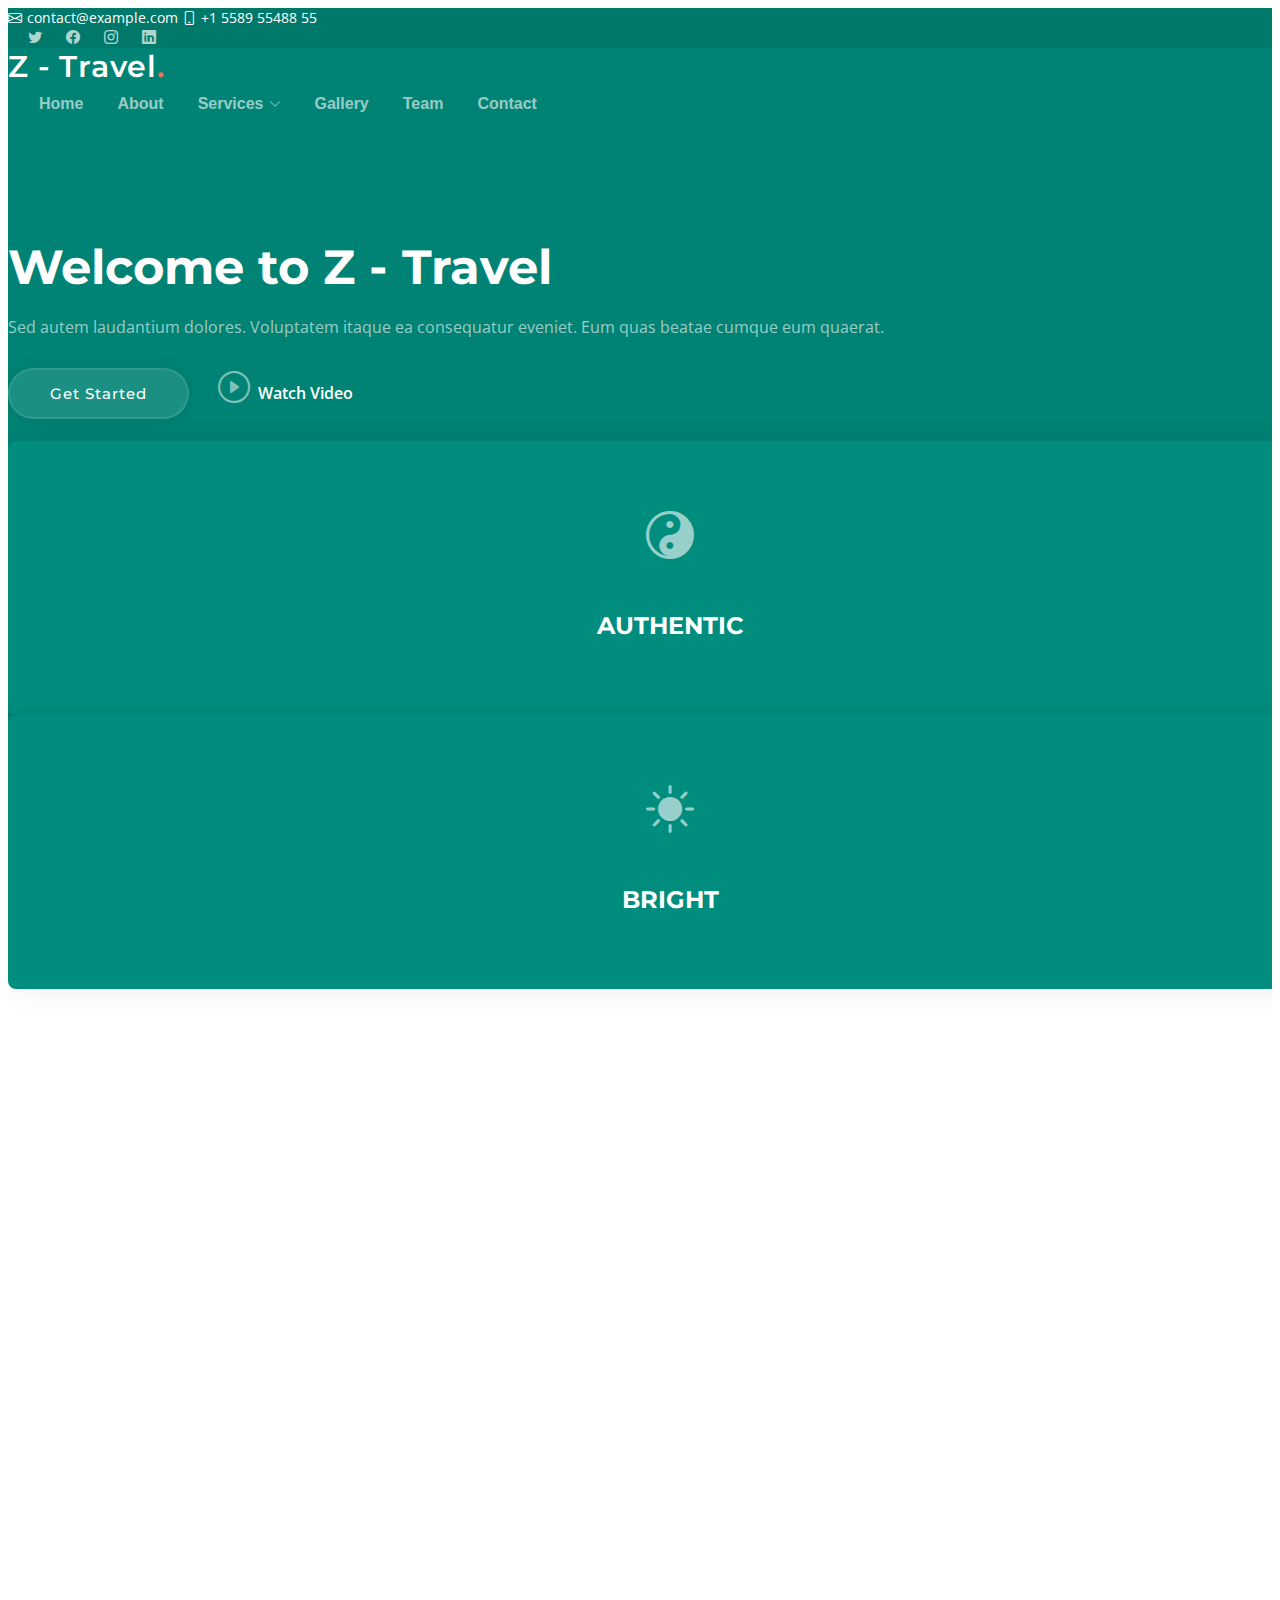
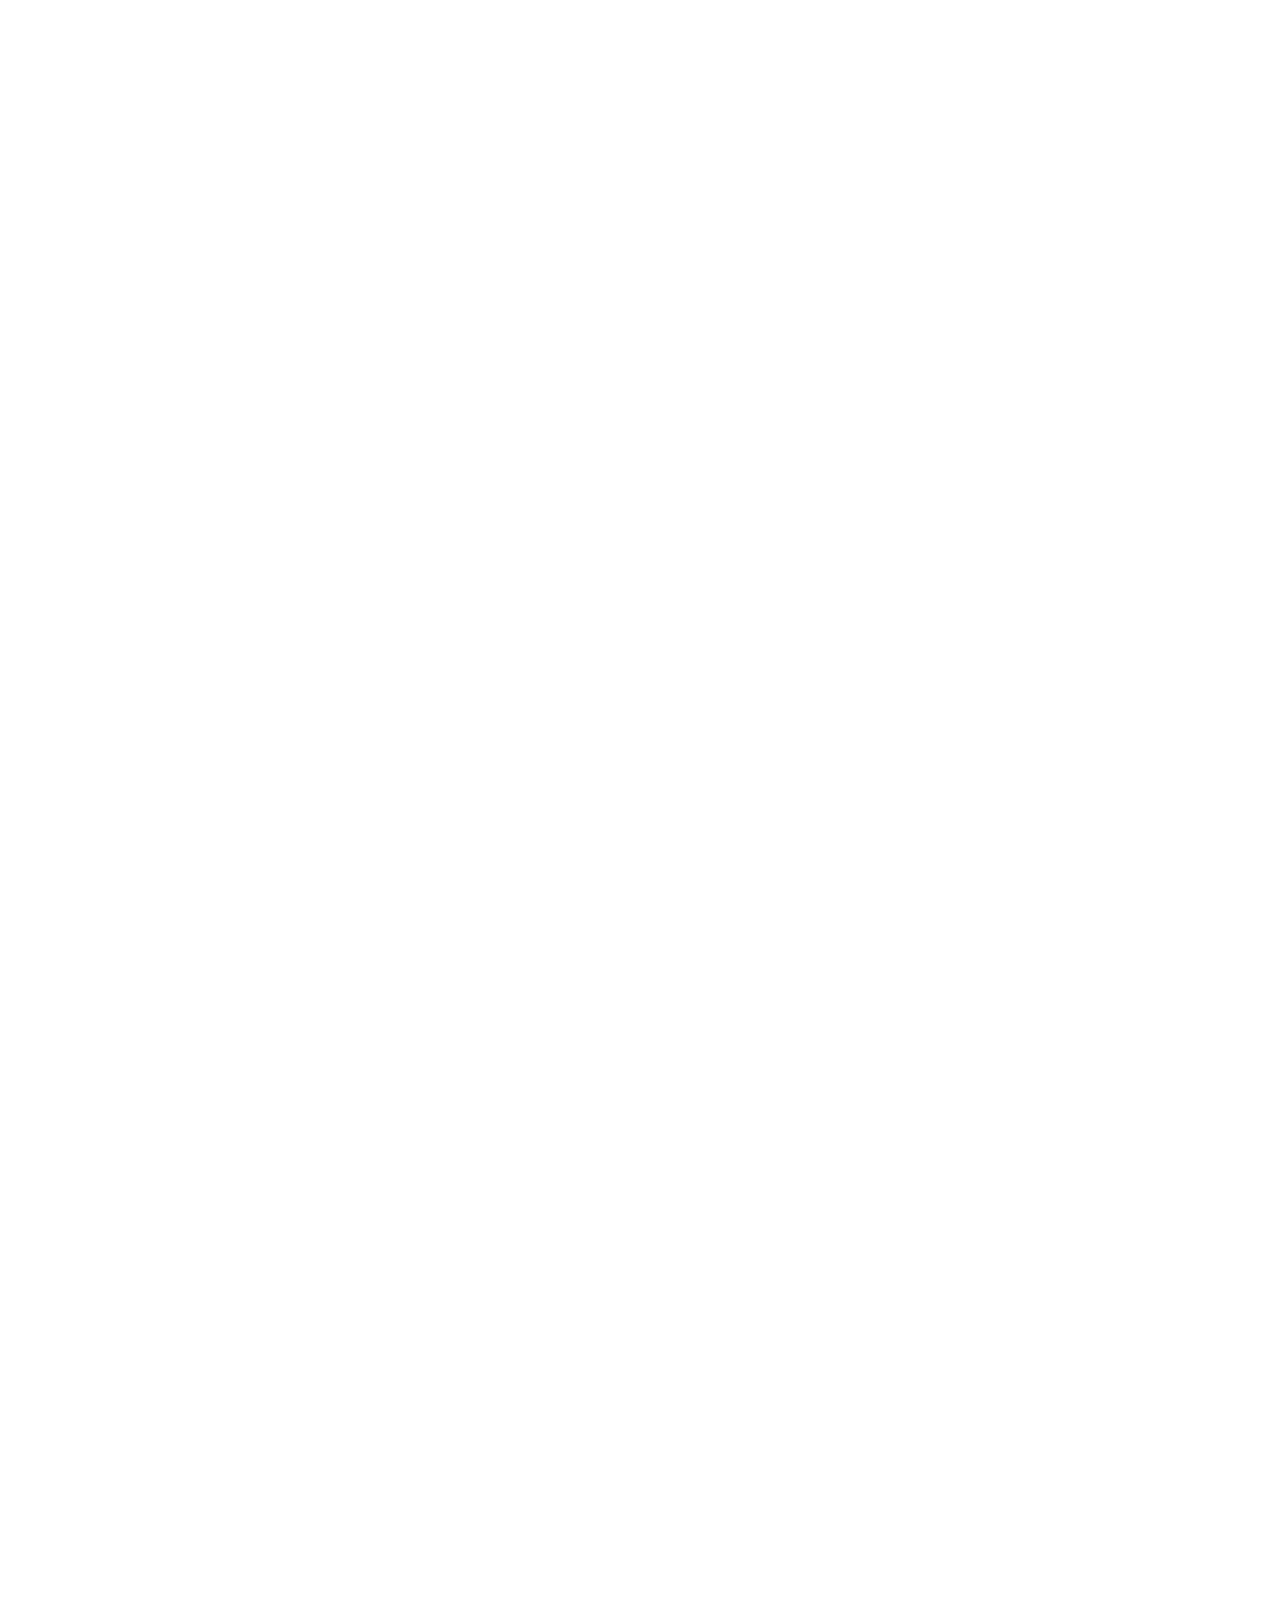
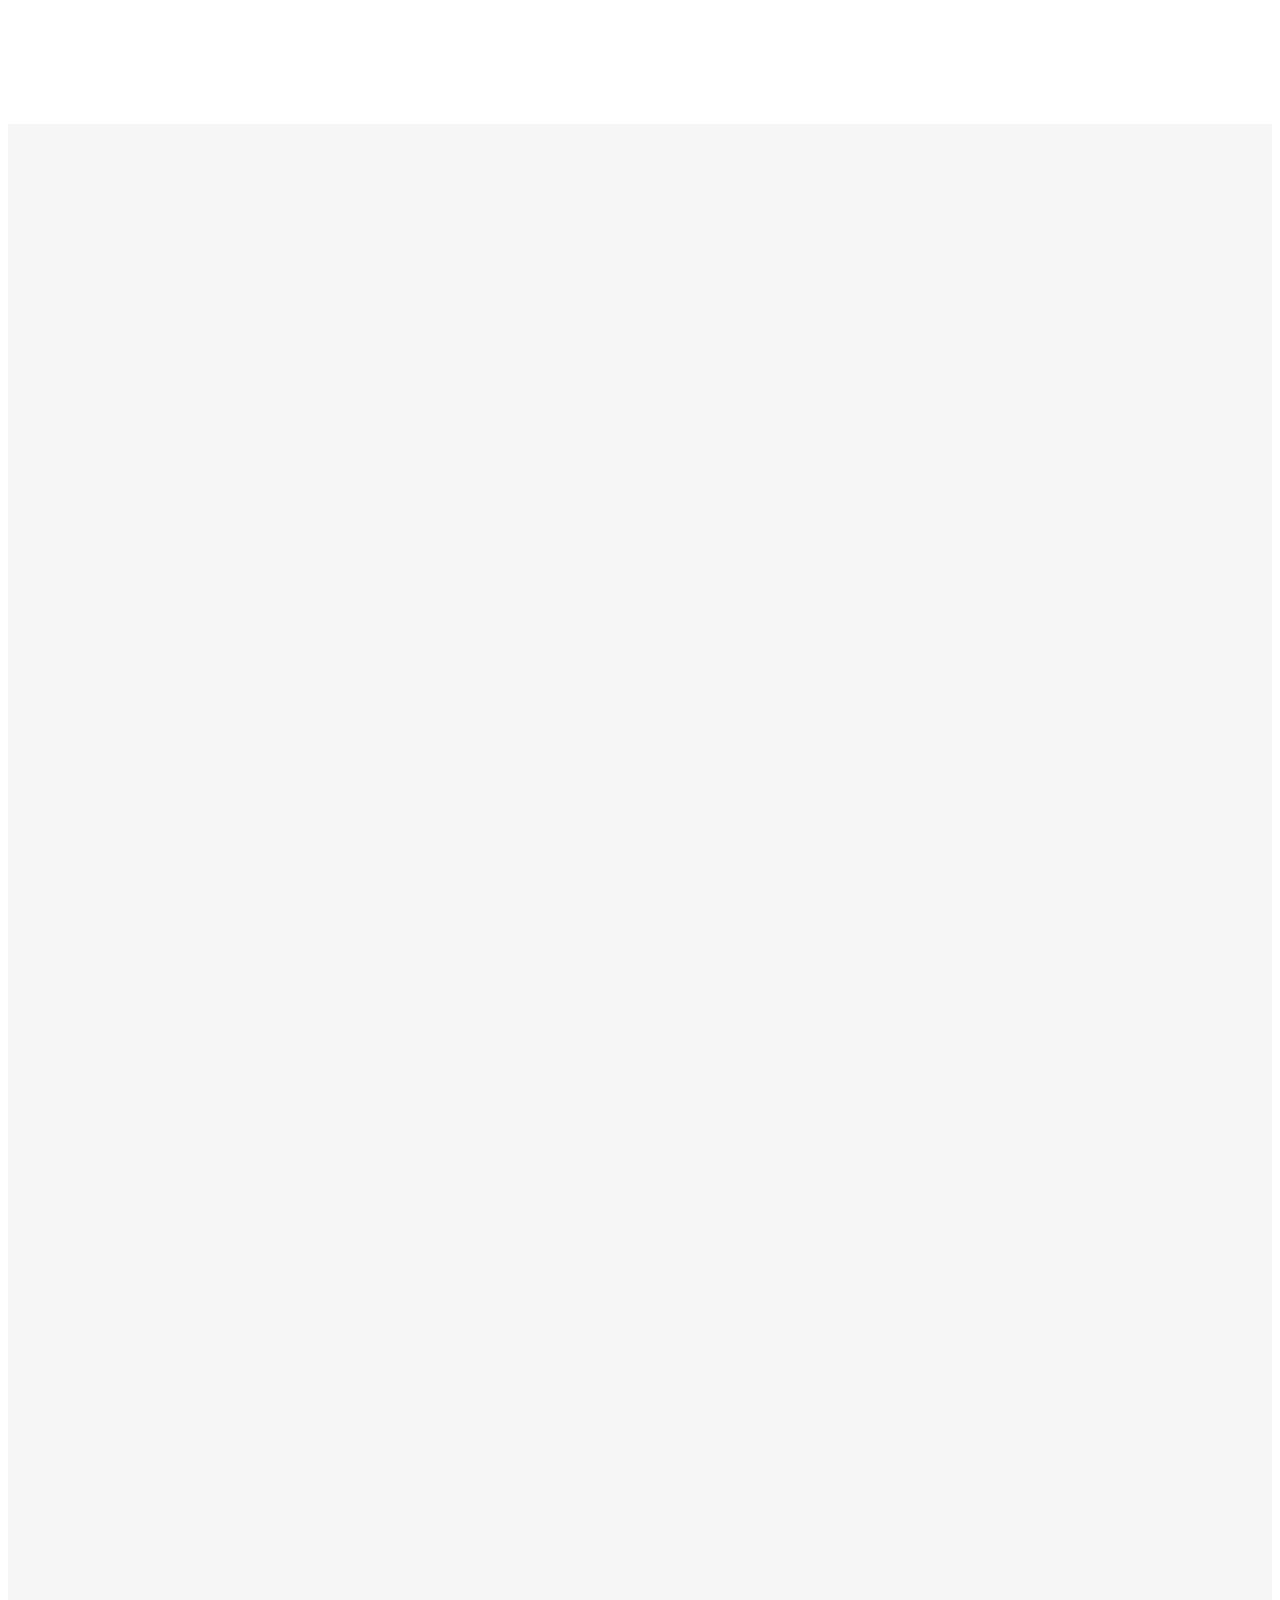
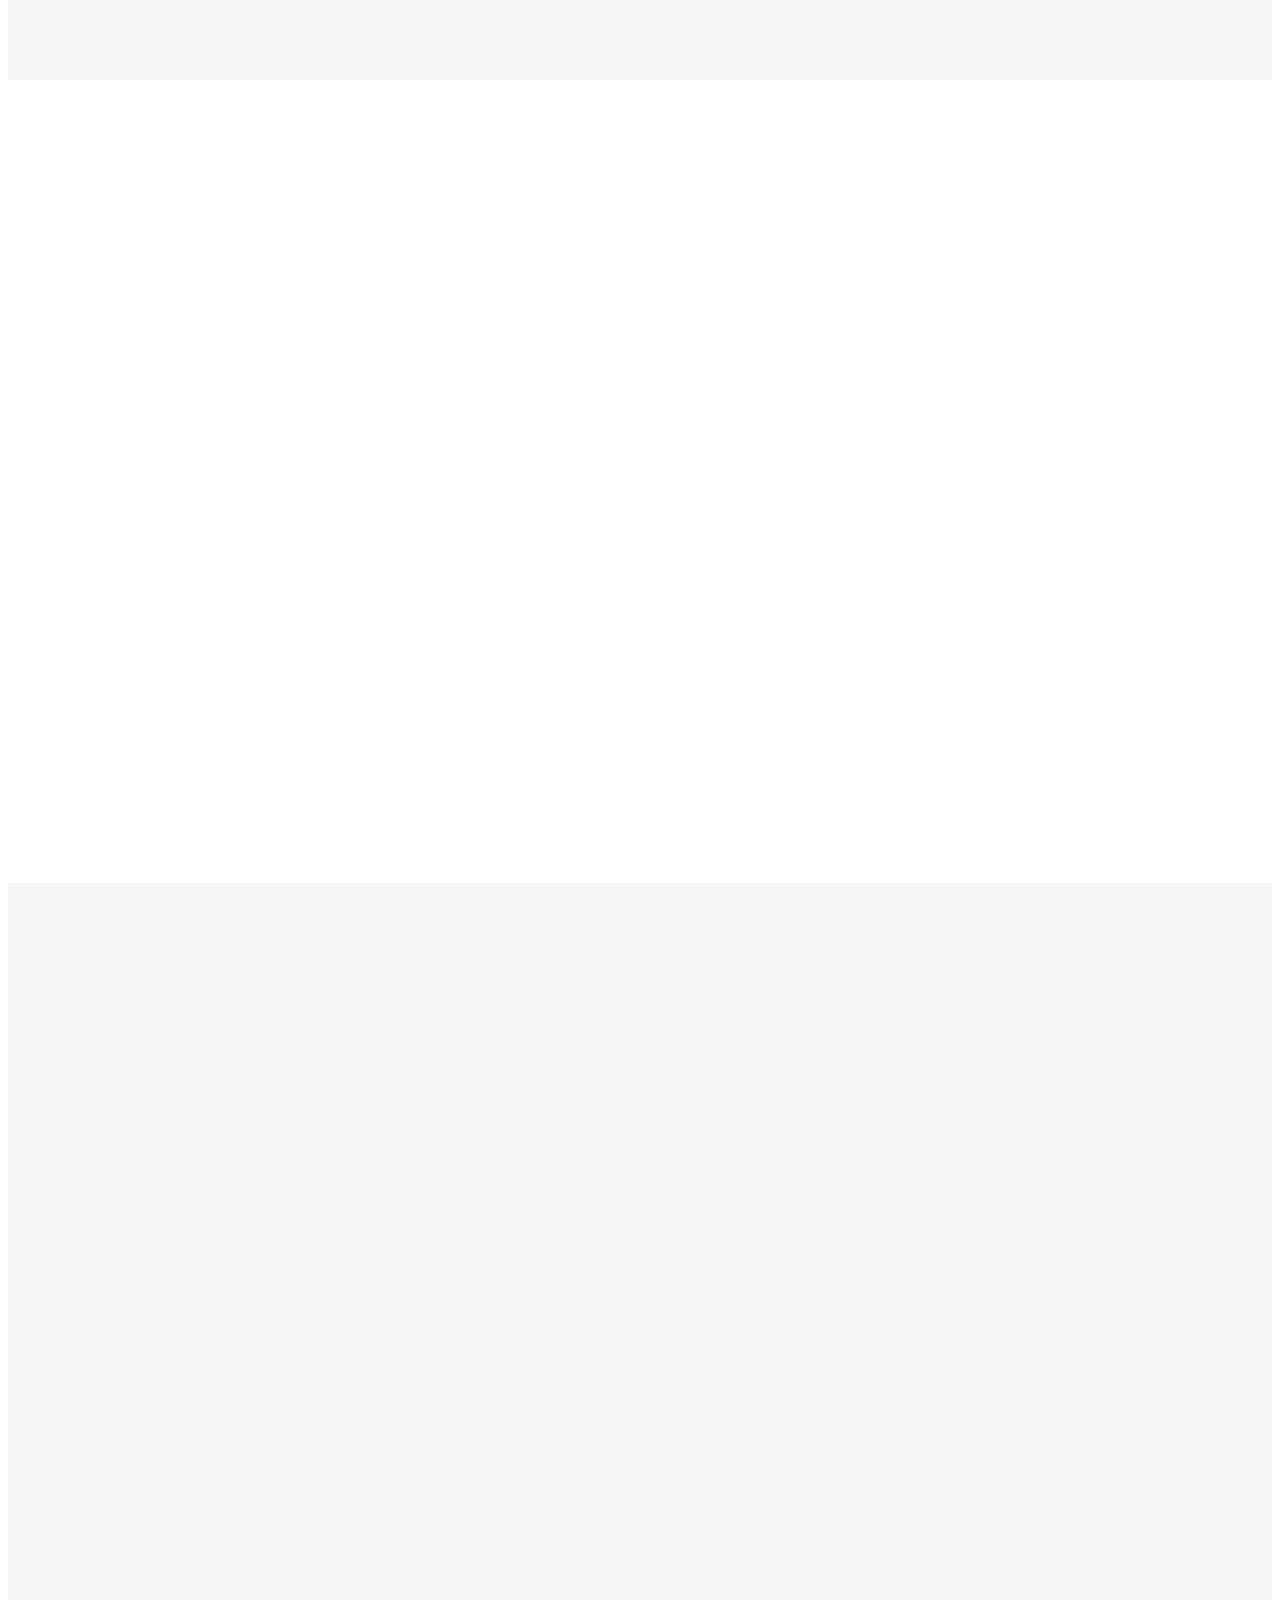
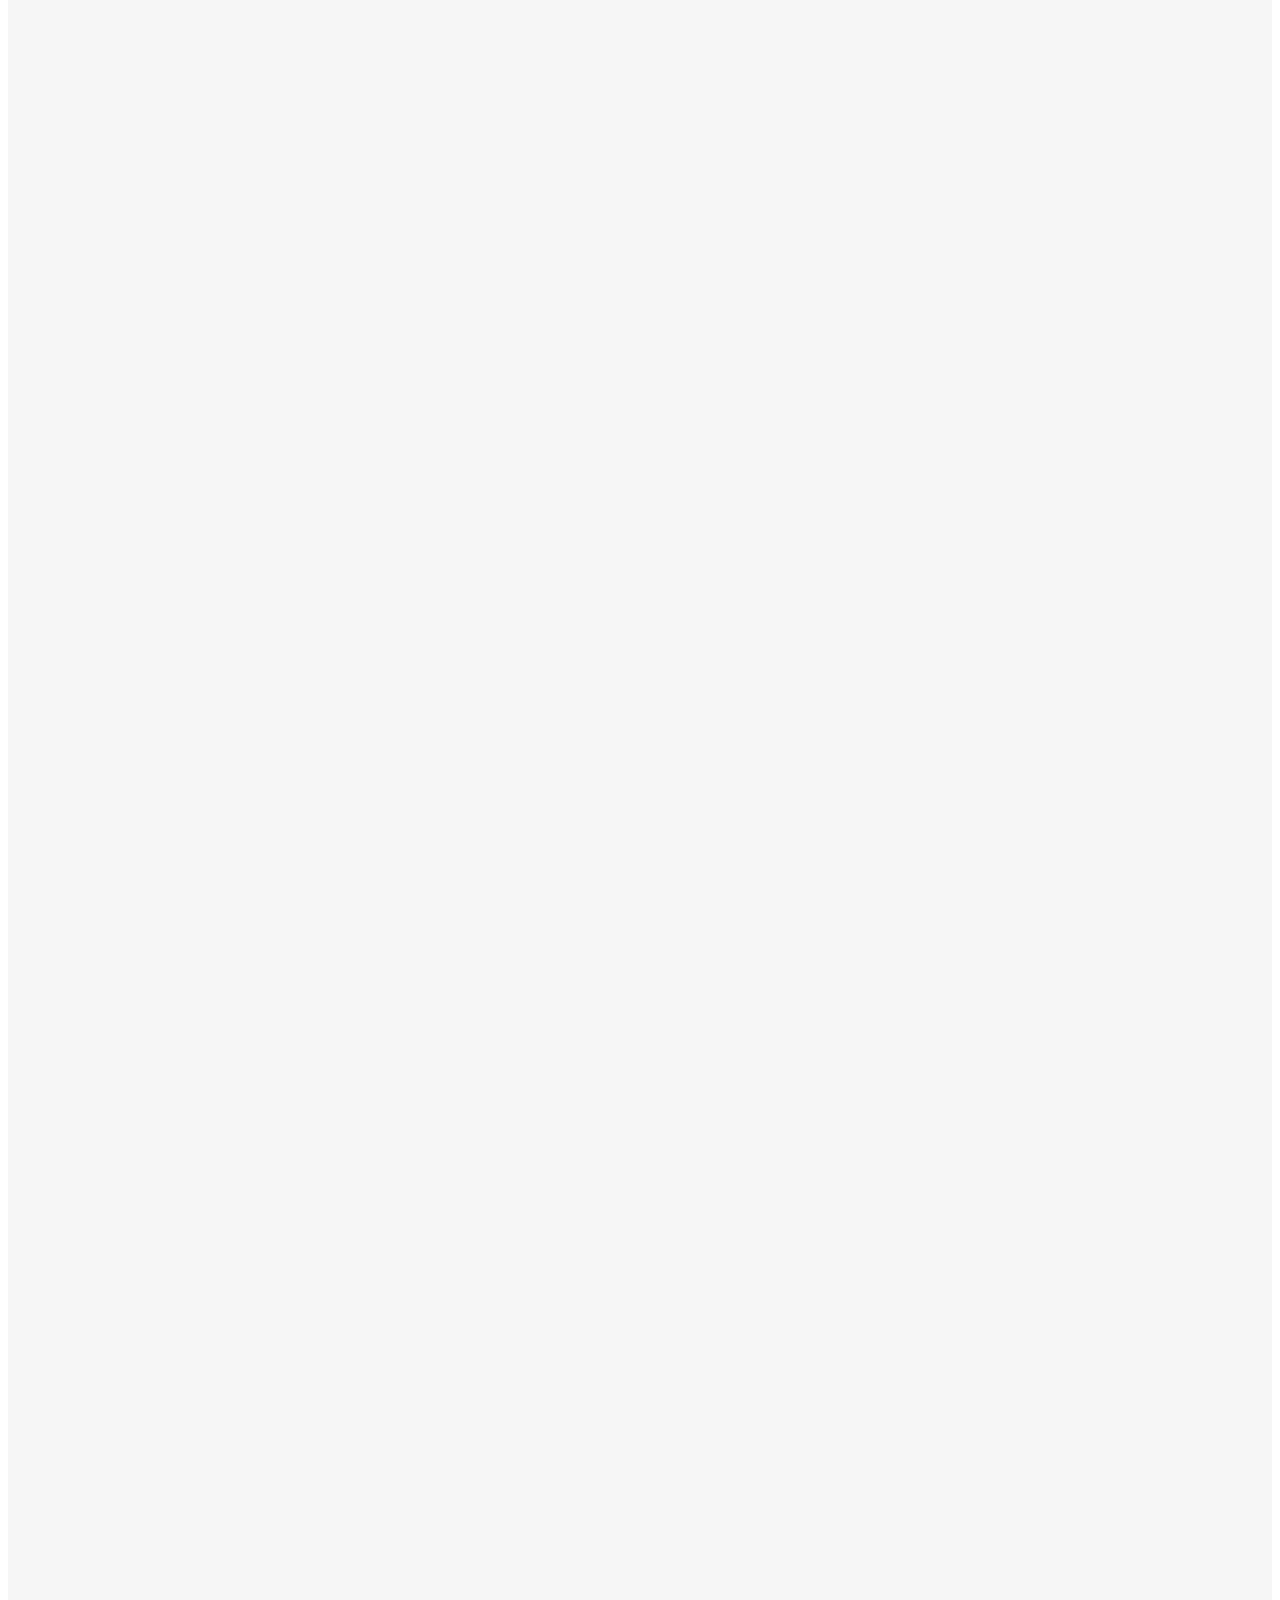
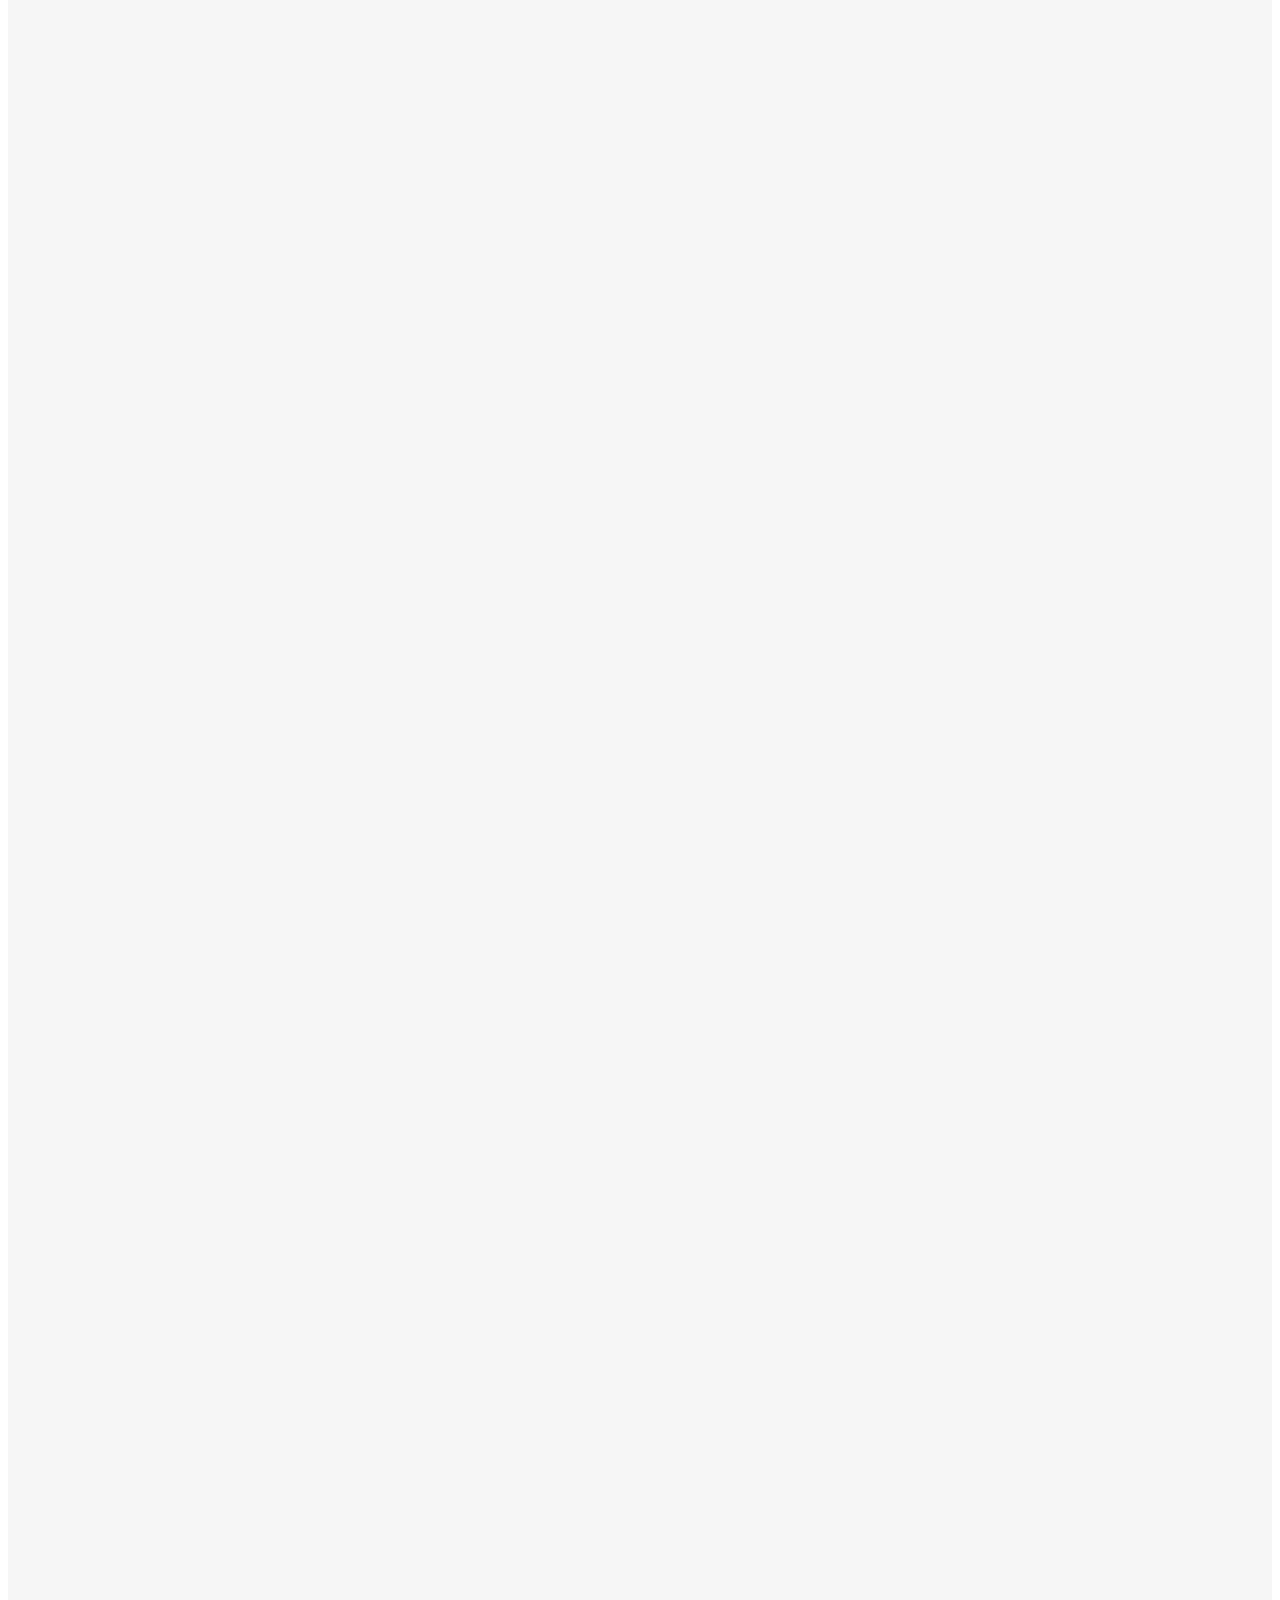
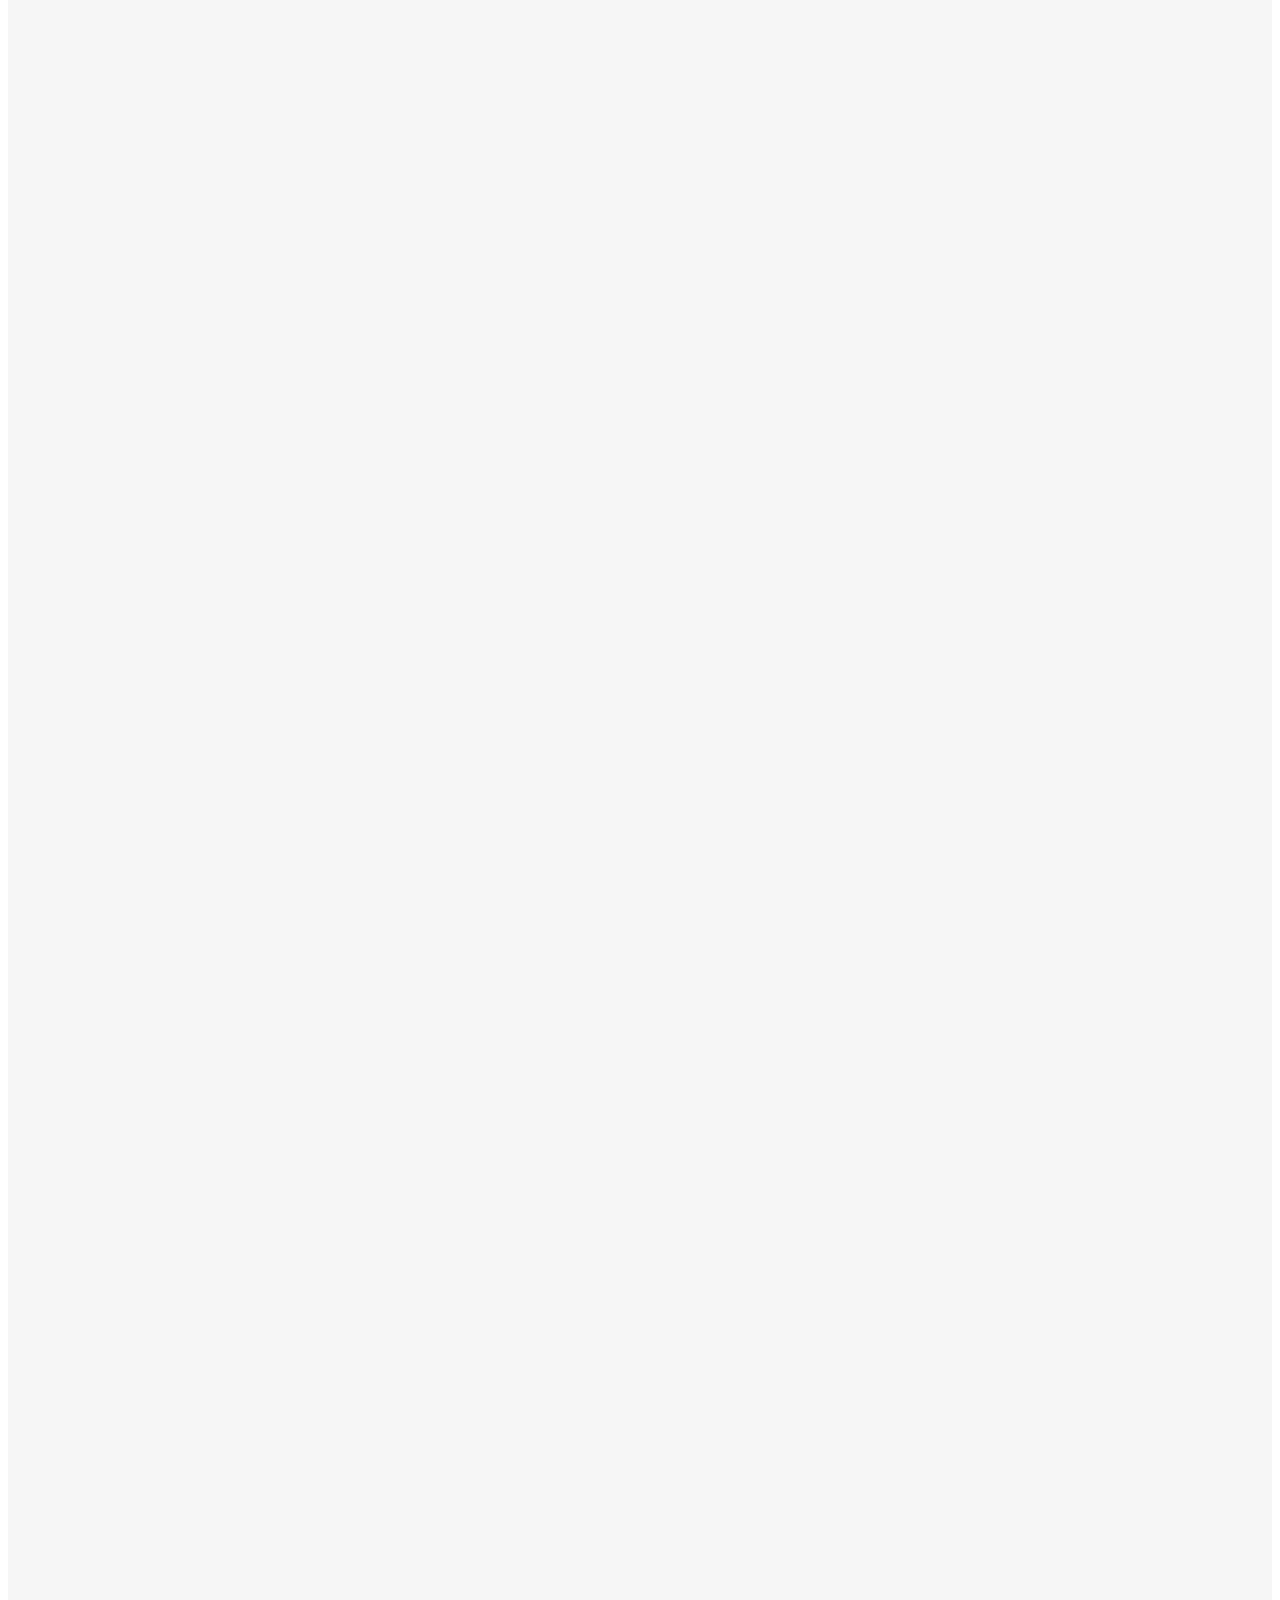
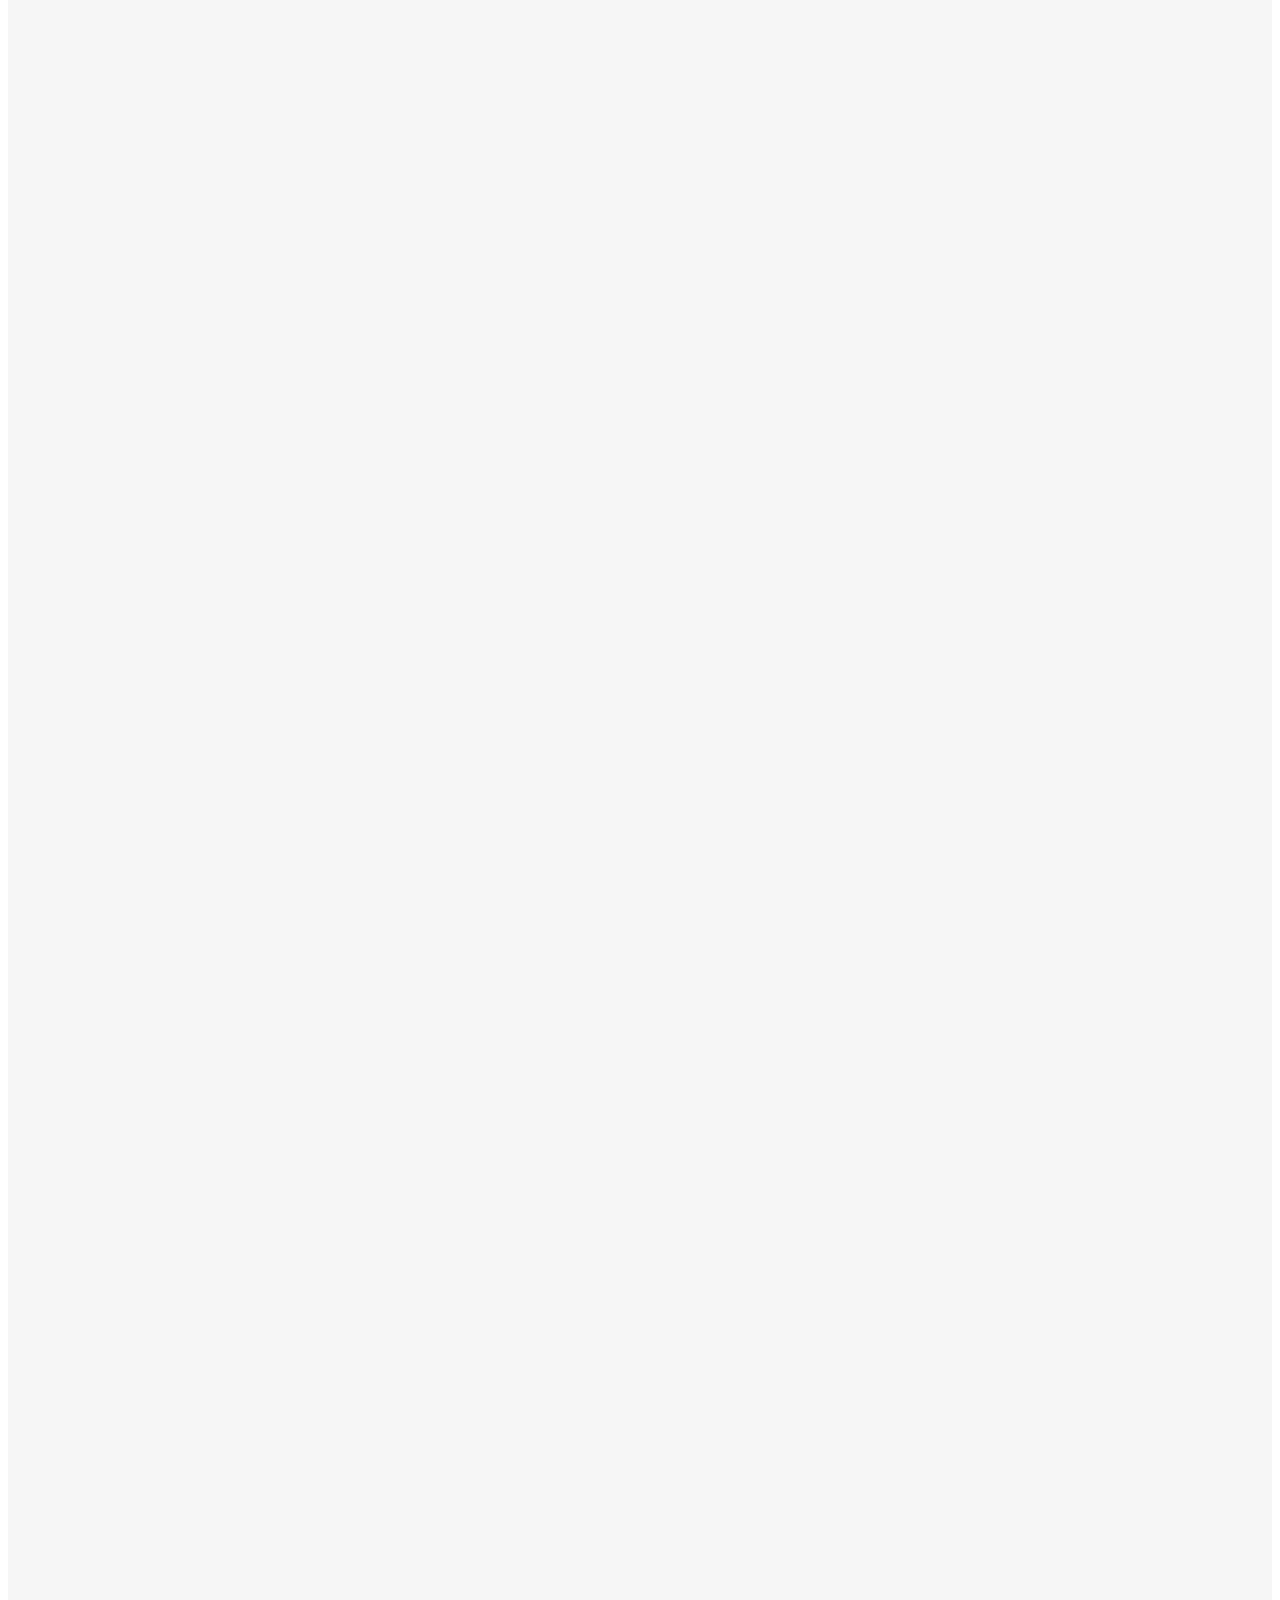
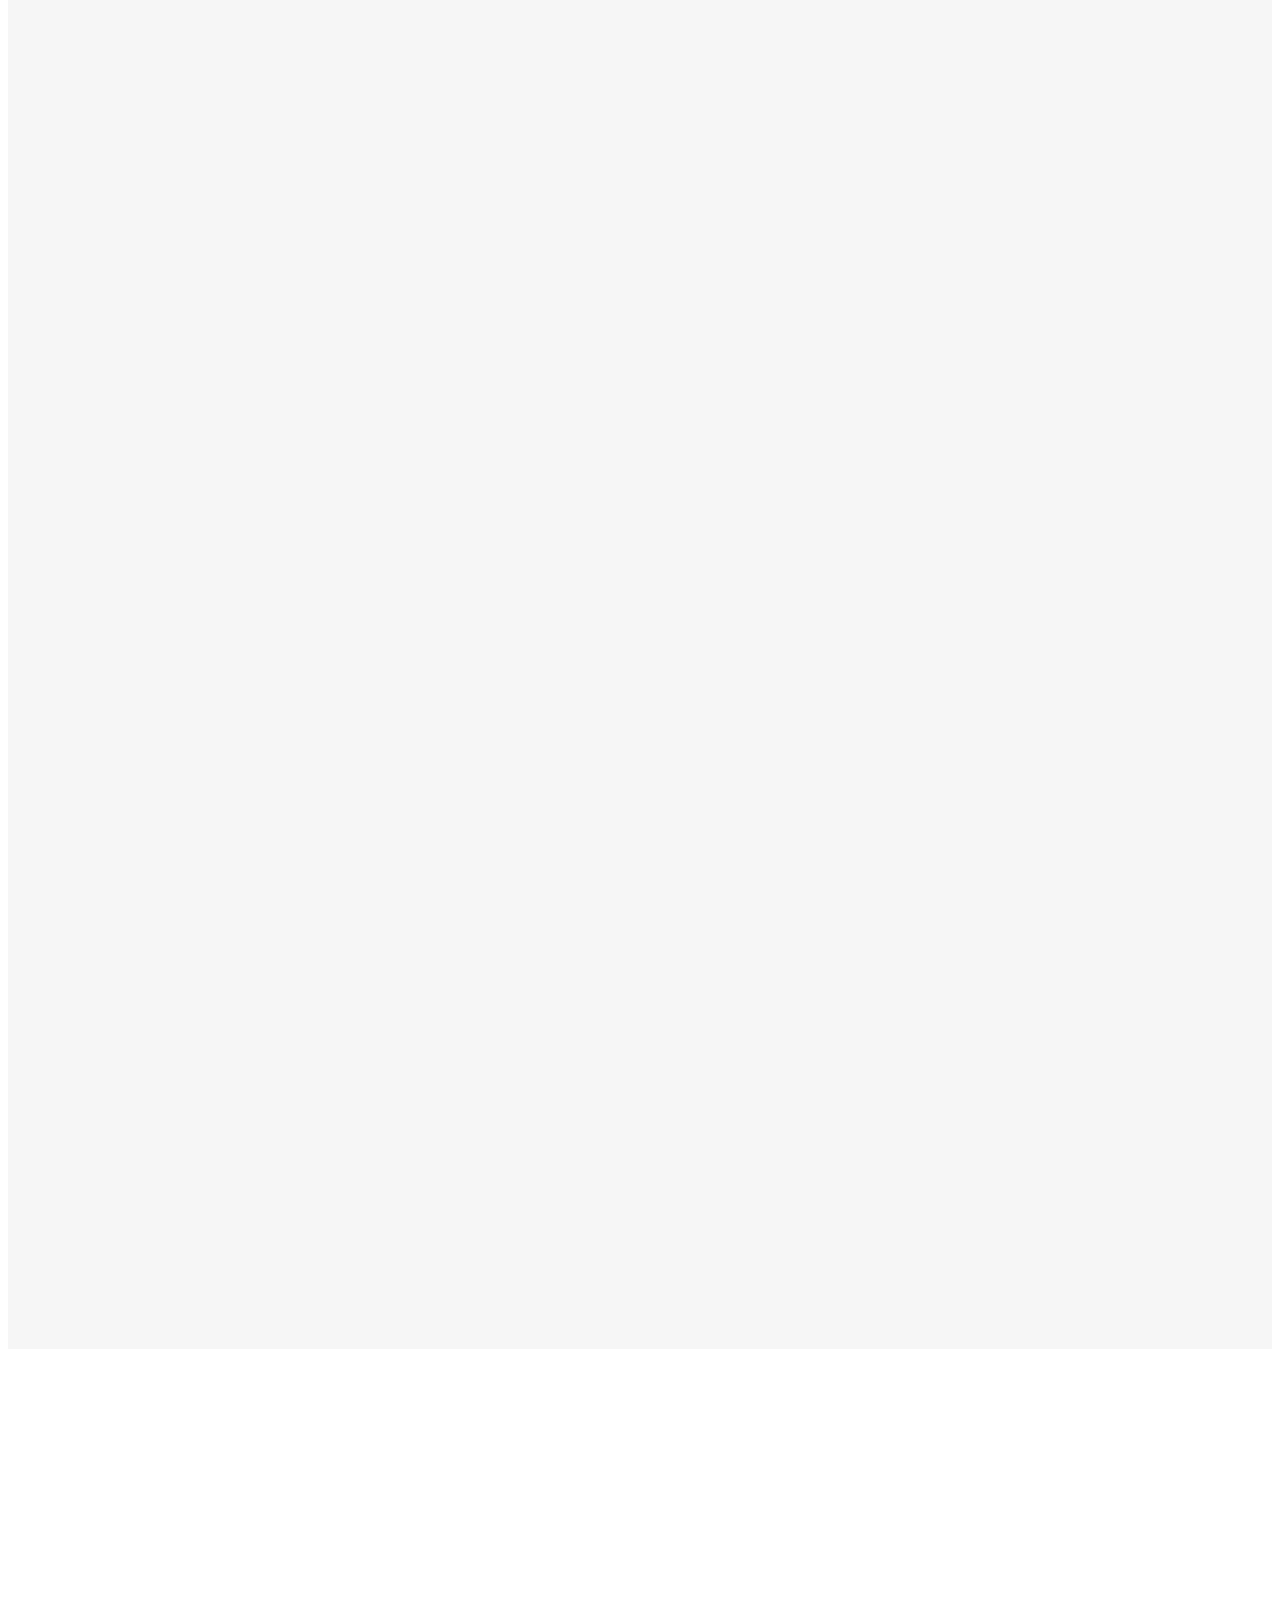
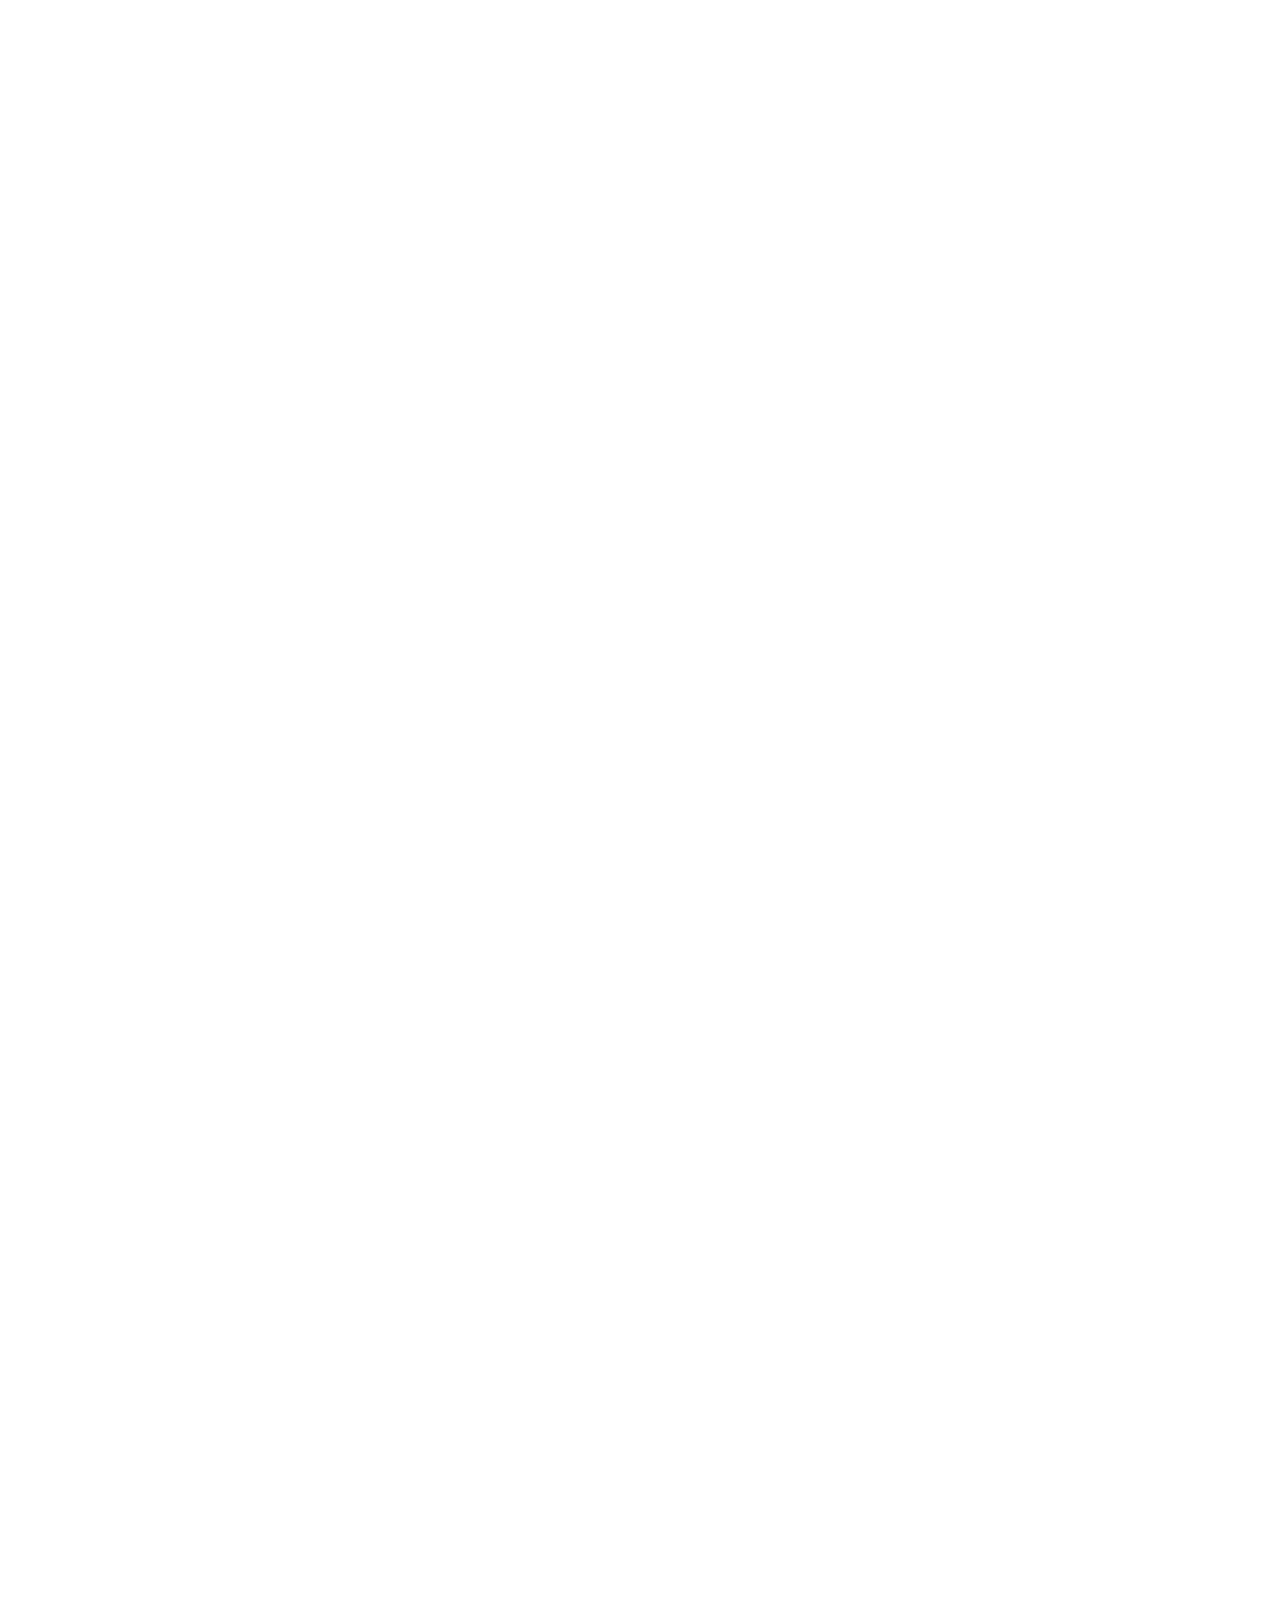
==== commit 7d7bbf66: "Update index.html" ====
--- a/index.html
+++ b/index.html
@@ -71,9 +71,9 @@
       </a>
       <nav id="navbar" class="navbar">
         <ul>
-          <li><a href="#hero">Home</a></li>
-          <li><a href="#about">About</a></li>
-          <li class="dropdown"><a href="#services"><span>Services</span> <i
+          <li><a href="index.html">Home</a></li>
+          <li><a href="index.html">About</a></li>
+          <li class="dropdown"><a href=""><span>Services</span> <i
                 class="bi bi-chevron-down dropdown-indicator"></i></a>
             <ul>
               <li><a href="visa.html">VISA</a></li>
@@ -93,8 +93,6 @@
           </li>
           <li><a href="#gallery">Gallery</a></li>
           <li><a href="#team">Team</a></li>
-          <li><a href="blog.html">Blog</a></li>
-
           <li><a href="#contact">Contact</a></li>
         </ul>
       </nav><!-- .navbar -->
@@ -103,8 +101,9 @@
       <i class="mobile-nav-toggle mobile-nav-hide d-none bi bi-x"></i>
 
     </div>
-  </header><!-- End Header -->
+  </header>
   <!-- End Header -->
+
 
   <!-- ======= Hero Section ======= -->
   <section id="hero" class="hero">
@@ -121,7 +120,7 @@
           </div>
         </div>
         <div class="col-lg-6 order-1 order-lg-2">
-          <img src="hero-img.svg" class="img-fluid" alt="" data-aos="zoom-out" data-aos-delay="100">
+          <img src="home.png" class="img-fluid" alt="" data-aos="zoom-out" data-aos-delay="100">
         </div>
       </div>
     </div>
@@ -132,29 +131,29 @@
 
           <div class="col-xl-3 col-md-6" data-aos="fade-up" data-aos-delay="100">
             <div class="icon-box">
-              <div class="icon"><i class="bi bi-easel"></i></div>
-              <h4 class="title"><a class="stretched-link">EFFECIENT</a></h4>
+              <div class="icon"><i class="bi bi-yin-yang"></i></div>
+              <h4 class="title"><a class="stretched-link">AUTHENTIC</a></h4>
             </div>
           </div><!--End Icon Box -->
 
           <div class="col-xl-3 col-md-6" data-aos="fade-up" data-aos-delay="200">
             <div class="icon-box">
-              <div class="icon"><i class="bi bi-gem"></i></div>
-              <h4 class="title"><a class="stretched-link">EFFECTIVE</a></h4>
+              <div class="icon"><i class="bi bi-brightness-high-fill"></i></div>
+              <h4 class="title"><a class="stretched-link">BRIGHT</a></h4>
             </div>
           </div><!--End Icon Box -->
 
           <div class="col-xl-3 col-md-6" data-aos="fade-up" data-aos-delay="300">
             <div class="icon-box">
-              <div class="icon"><i class="bi bi-geo-alt"></i></div>
-              <h4 class="title"><a class="stretched-link">GURENTEED</a></h4>
+              <div class="icon"><i class="bi bi-boxes"></i></div>
+              <h4 class="title"><a class="stretched-link">CONVENIENT</a></h4>
             </div>
           </div><!--End Icon Box -->
 
           <div class="col-xl-3 col-md-6" data-aos="fade-up" data-aos-delay="500">
             <div class="icon-box">
-              <div class="icon"><i class="bi bi-command"></i></div>
-              <h4 class="title"><a class="stretched-link">HARDWORK</a></h4>
+              <div class="icon"><i class="bi bi-stack"></i></div>
+              <h4 class="title"><a class="stretched-link">DEDICATED</a></h4>
             </div>
           </div><!--End Icon Box -->
 
@@ -181,10 +180,10 @@
         <div class="row gy-4">
           <div class="col-lg-7 position-relative about-img" style="background-image: url(about.jpg) ;"
             data-aos="fade-up" data-aos-delay="150">
-            <div class="call-us position-absolute">
+            <!-- <div class="call-us position-absolute">
               <h4>Call us NOW !</h4>
               <p>+93 111 222 333</p>
-            </div>
+            </div> -->
           </div>
           <div class="col-lg-5 d-flex align-items-end" data-aos="fade-up" data-aos-delay="300">
             <div class="content ps-0 ps-lg-5">
@@ -224,7 +223,7 @@
         <div class="row gy-4 align-items-center">
 
           <div class="col-lg-6">
-            <img src="stats-img.svg" alt="" class="img-fluid">
+            <img src="statss.png" alt="" class="img-fluid">
           </div>
 
           <div class="col-lg-6">
@@ -320,7 +319,7 @@
     </section>
     <!-- End Our Services Section -->
 
-    <!-- ======= Testimonials Section ======= -->
+    <!-- ======= Testimonials Reviews Section ======= -->
     <section id="testimonials" class="testimonials">
       <div class="container" data-aos="fade-up">
 
@@ -752,9 +751,7 @@
         <div class="col-lg-3 col-md-12 footer-contact text-center text-md-start">
           <h4>Contact Us</h4>
           <p>
-            A108 Shah St <br>
-            KABUL, 10001<br>
-            Afghanistan  <br>
+            A108 Shah St, KABUL, 10001, Afghanistan <br>
             <strong>Phone:</strong> +1 5589 55488 55<br>
             <strong>Email:</strong> info@example.com<br>
           </p>
@@ -769,6 +766,10 @@
         &copy; Copyright <strong><span>Z - Travel</span></strong>. All Rights Reserved
       </div>
       <div class="credits">
+        <!-- All the links in the footer should remain intact. -->
+        <!-- You can delete the links only if you purchased the pro version. -->
+        <!-- Licensing information: https://bootstrapmade.com/license/ -->
+        <!-- Purchase the pro version with working PHP/AJAX contact form: https://bootstrapmade.com/impact-bootstrap-business-website-template/ -->
       </div>
     </div>
 
@@ -779,6 +780,10 @@
       class="bi bi-arrow-up-short"></i></a>
 
   <div id="preloader"></div>
+
+  <!-- Vendor JS Files -->
+  <!-- <script src="bootstrap.bundle.min.js"></script> -->
+  <!-- <script src="https://cdn.jsdelivr.net/npm/bootstrap@5.3.2/dist/js/bootstrap.bundle.min.js" integrity="sha384-C6RzsynM9kWDrMNeT87bh95OGNyZPhcTNXj1NW7RuBCsyN/o0jlpcV8Qyq46cDfL" crossorigin="anonymous"></script> -->
 
   <script src="aos.js"></script>
   <script src="glightbox.min.js"></script>
--- a/main.css
+++ b/main.css
@@ -879,41 +879,6 @@
   }
 }
 
-/*--------------------------------------------------------------
-# Clients Section
---------------------------------------------------------------*/
-/* .clients {
-  padding: 40px 0;
-}
-
-.clients .swiper {
-  padding: 10px 10px;
-}
-
-.clients .swiper-slide img {
-  transition: 0.3s;
-}
-
-.clients .swiper-slide img:hover {
-  transform: scale(1.3);
-}
-
-.clients .swiper-pagination {
-  margin-top: 40px;
-  position: relative;
-}
-
-.clients .swiper-pagination .swiper-pagination-bullet {
-  width: 12px;
-  height: 12px;
-  background-color: #fff;
-  opacity: 1;
-  background-color: #ddd;
-}
-
-.clients .swiper-pagination .swiper-pagination-bullet-active {
-  background-color: var(--color-primary);
-} */
 
 /*----------------------------------------------------------------------------------------------------------
 # Stats Counter Section
@@ -1312,6 +1277,45 @@
   margin-bottom: 0;
   padding: 0 20px 20px 20px;
 }
+
+/*--------------------------------------------------------------
+# Clients Section
+--------------------------------------------------------------*/
+/* .trustedairline{
+  padding: 40px 0;
+}
+
+.trustedairline .swiper {
+  padding: 10px 10px;
+}
+
+.trustedairline .swiper-slide img {
+  transition: 0.3s;
+}
+
+.trustedairline .swiper-slide img:hover {
+  transform: scale(1.6);
+}
+
+.trustedairline .swiper-pagination {
+  margin-top: 40px;
+  position: relative;
+}
+
+.trustedairline .swiper-pagination .swiper-pagination-bullet {
+  width: 12px;
+  height: 12px;
+  background-color: #fff;
+  opacity: 1;
+  background-color: #ddd;
+}
+
+.trustedairline .swiper-pagination .swiper-pagination-bullet-active {
+  background-color: var(--color-primary);
+} */
+
+
+
 /*----------------------------------------------------------------------------------------------------
 # Consultancy Intro
 ------------------------------------------------------------------------------------------------------*/
@@ -1870,4 +1874,33 @@
 }
 .footer strong{
   color: var(--color-default);
-}+}
+
+
+
+@media (max-width: 768px) {
+
+  #visa .card .card-body .card-text {
+    padding: 0px;
+    margin: 0px;
+    
+  }
+} 
+
+
+
+@media (max-width: 320px) {
+  #visa .card .card-body .card-title{
+    margin-top: -25px;
+    margin-bottom: -3px;
+  }
+  #visa .card .card-body .card-text {
+    padding: 0px;
+    margin-top: -15px;
+    text-align: center;
+    font-size: small;
+    
+  }
+} 
+
+
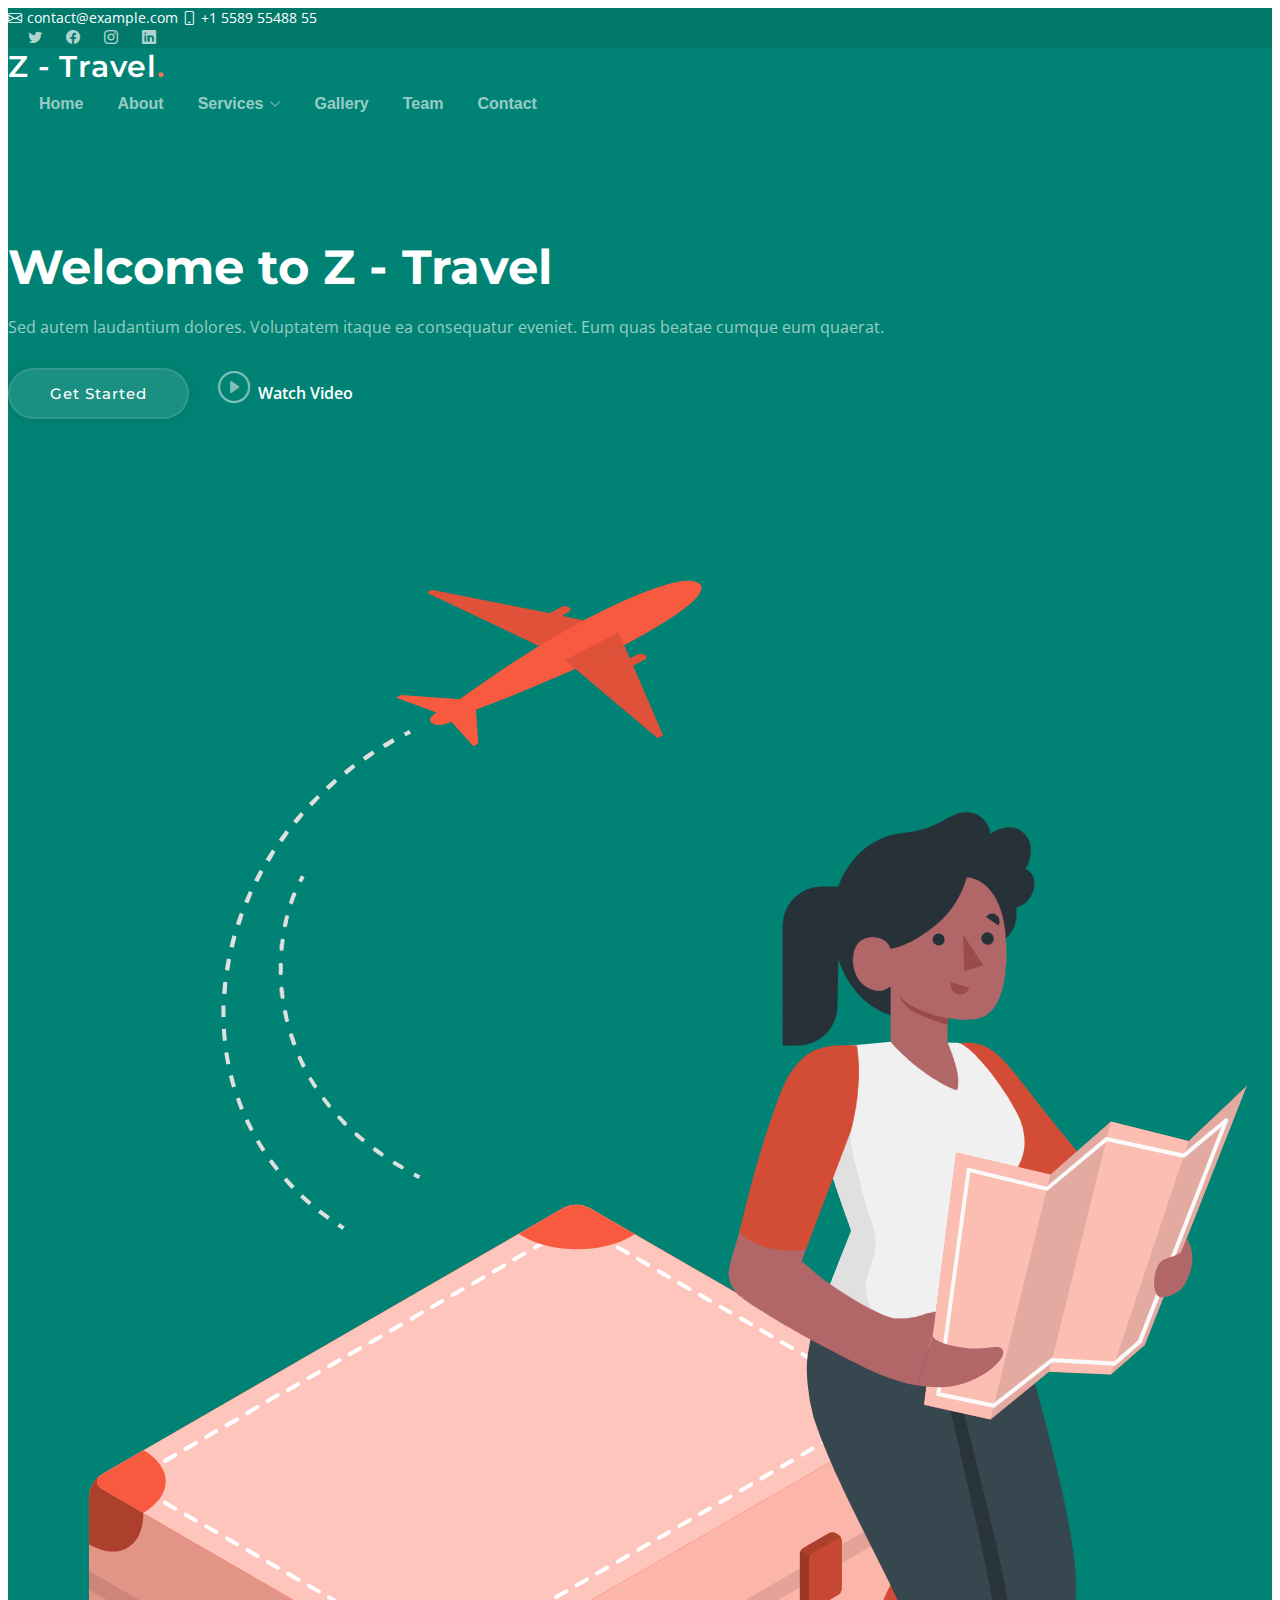
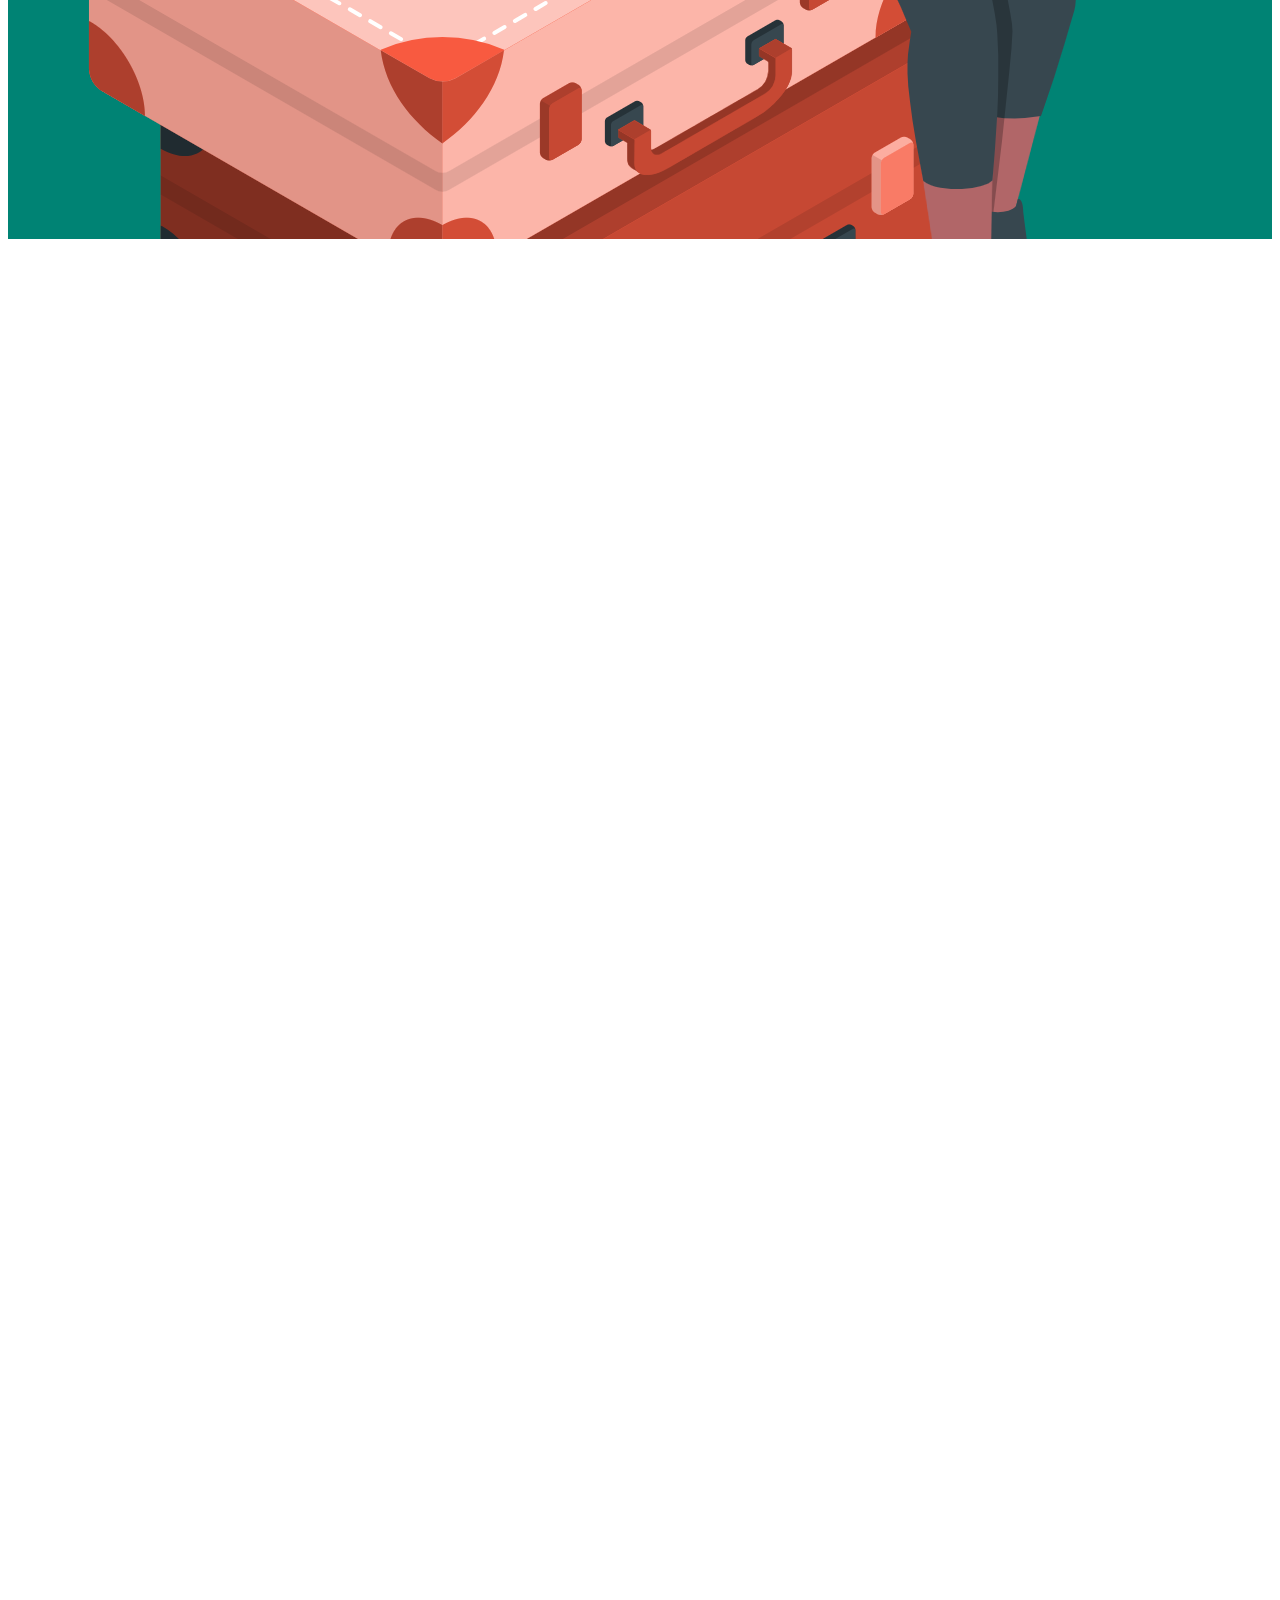
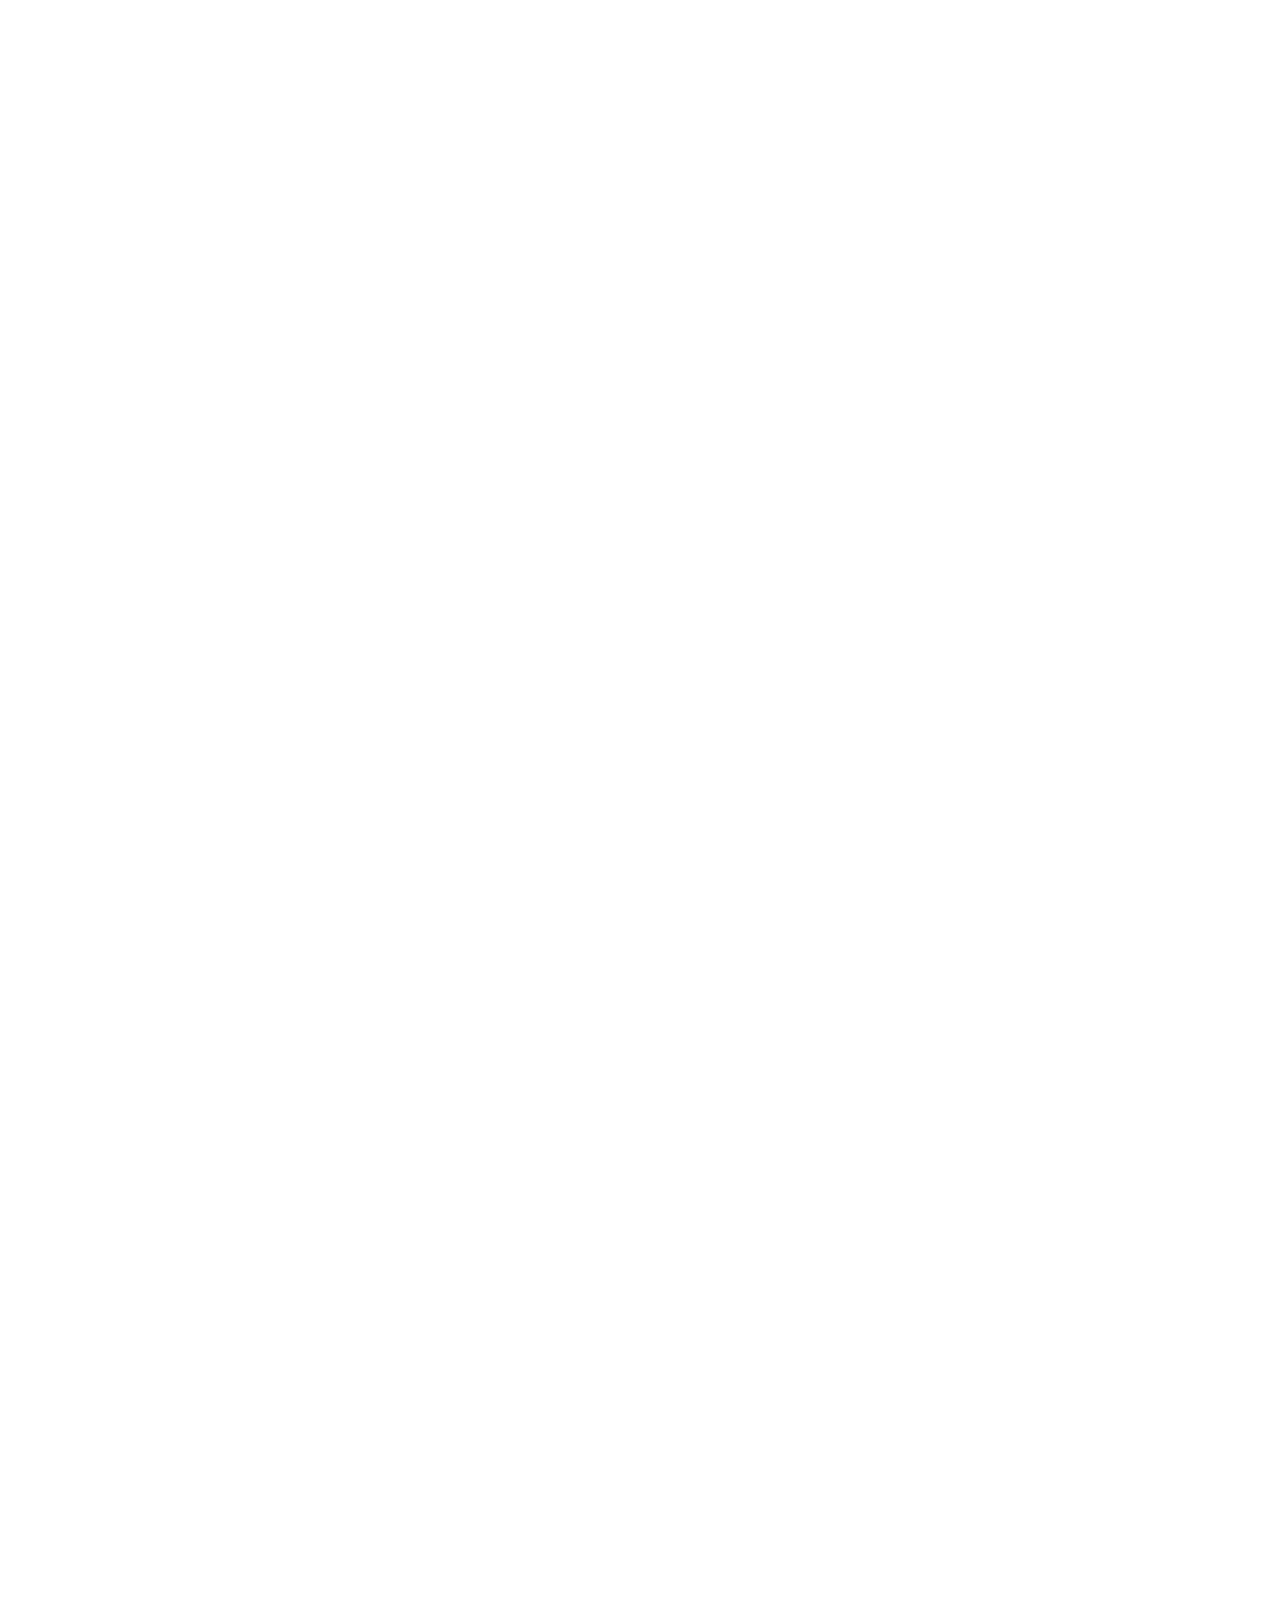
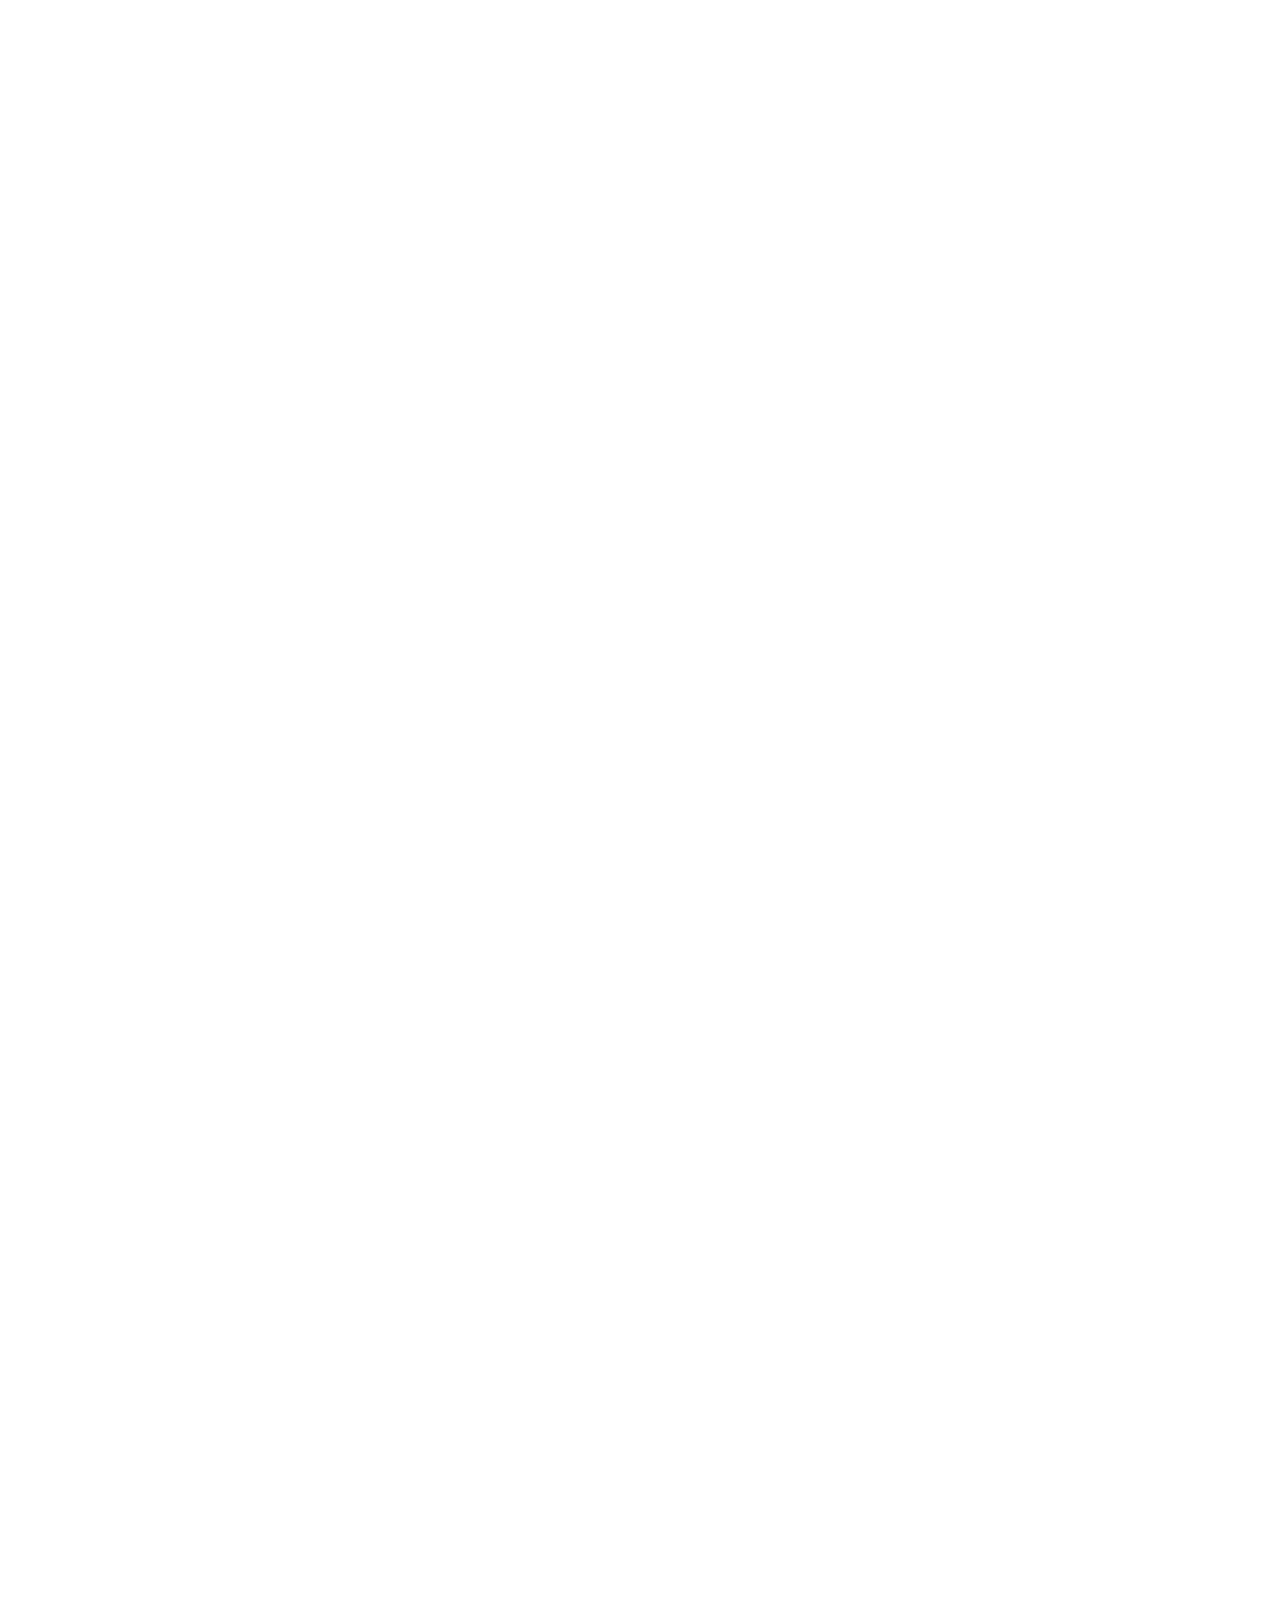
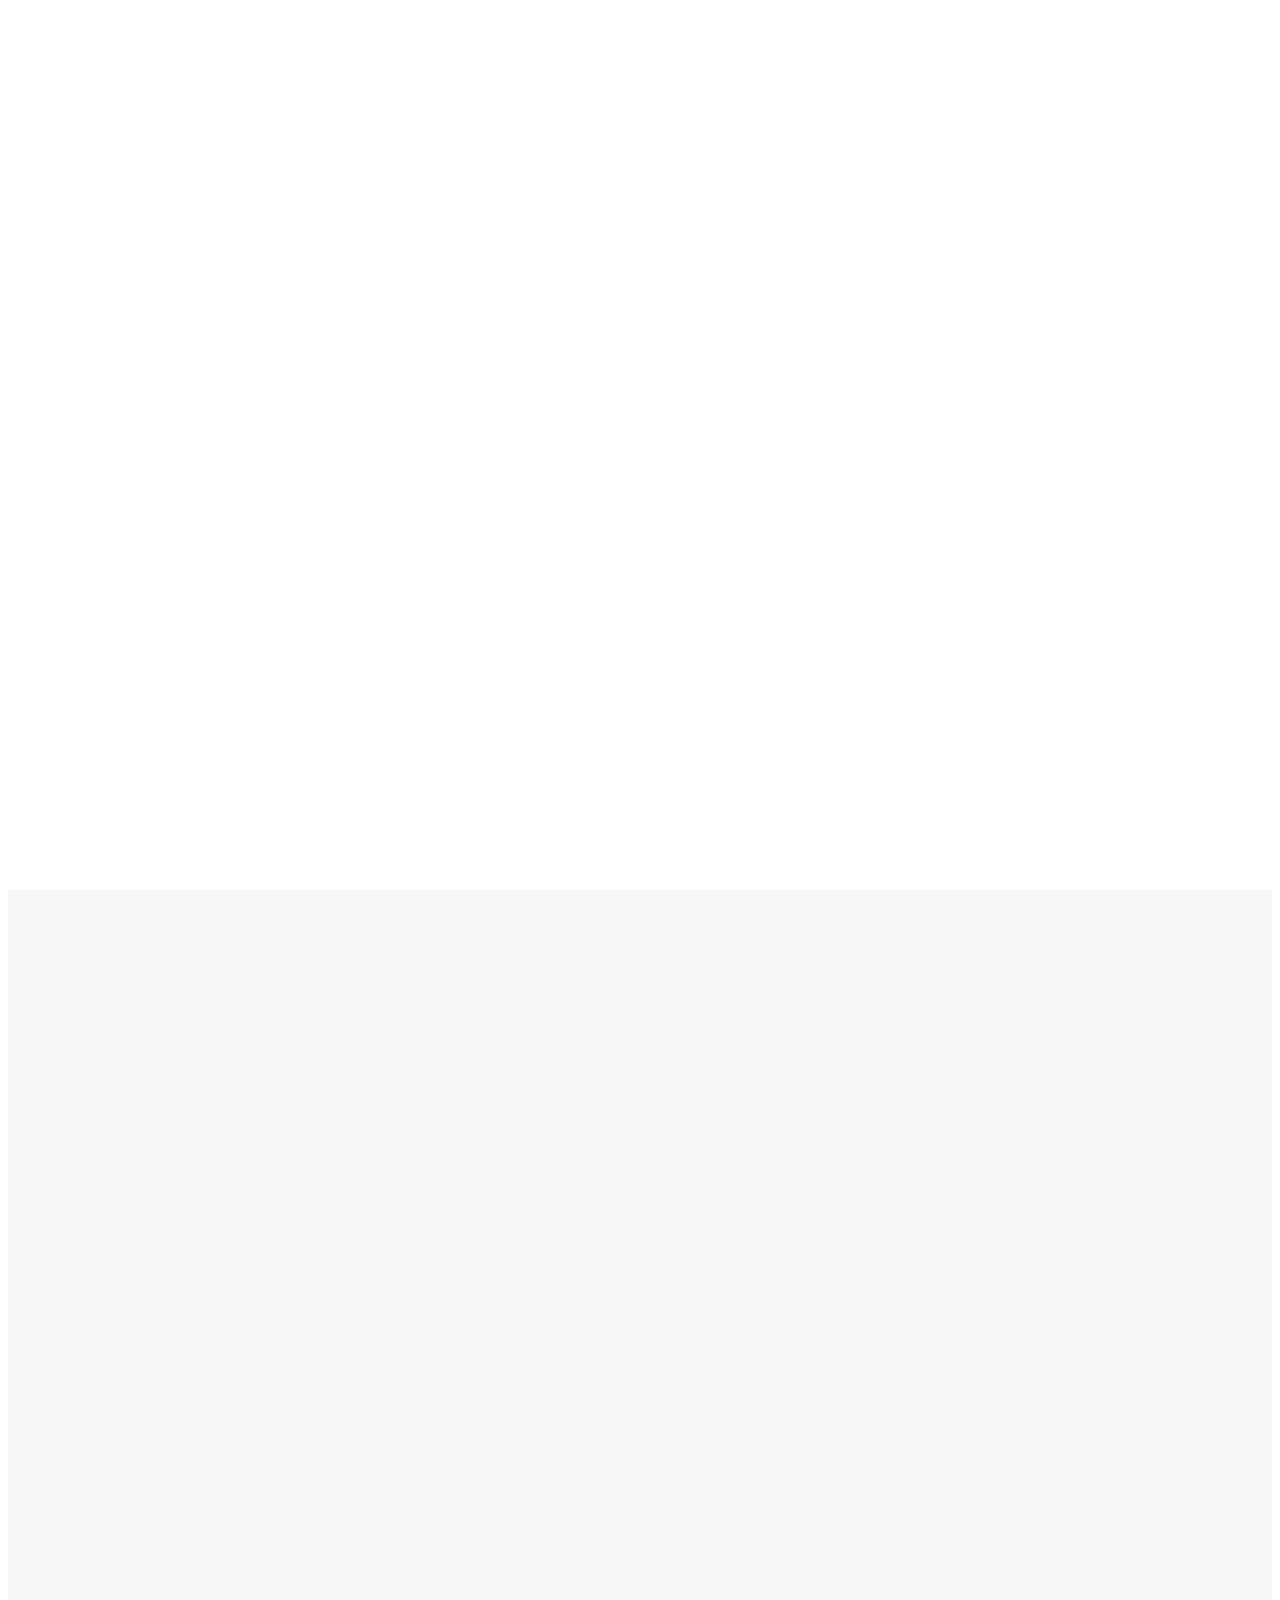
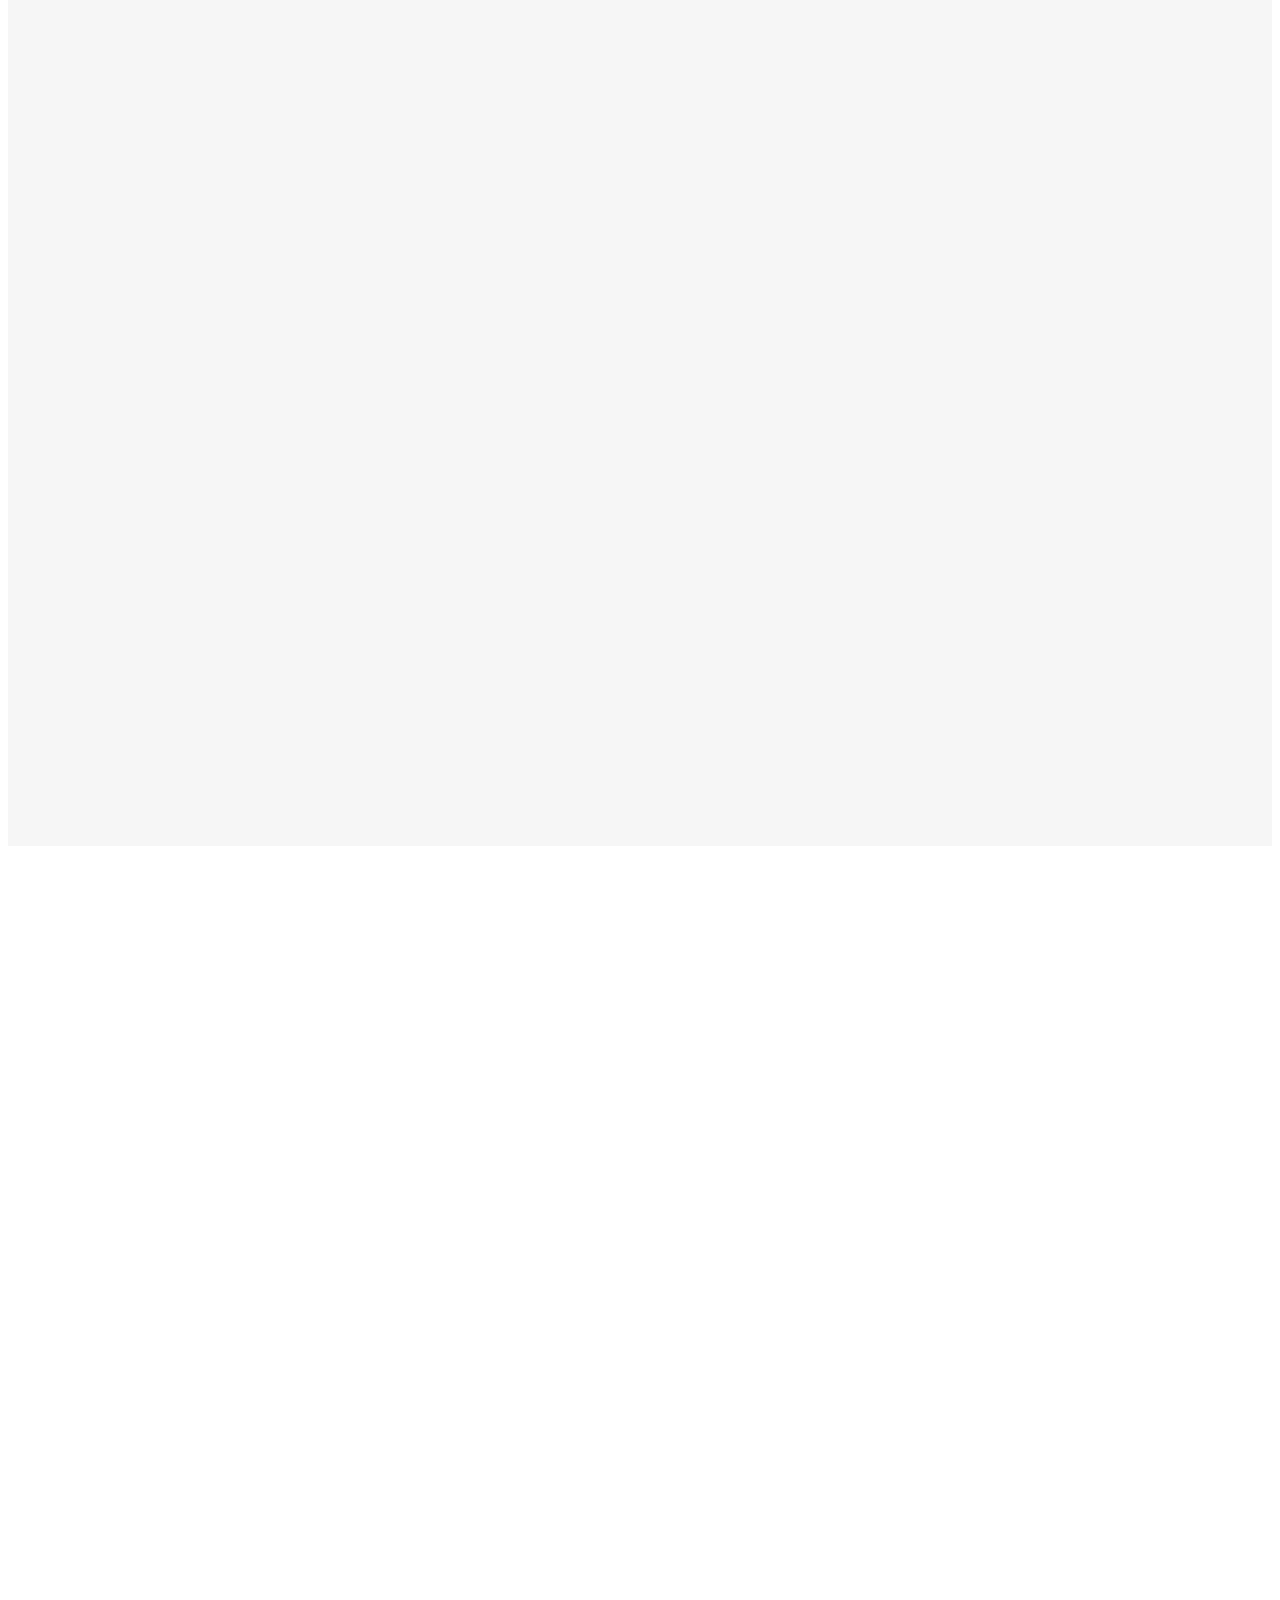
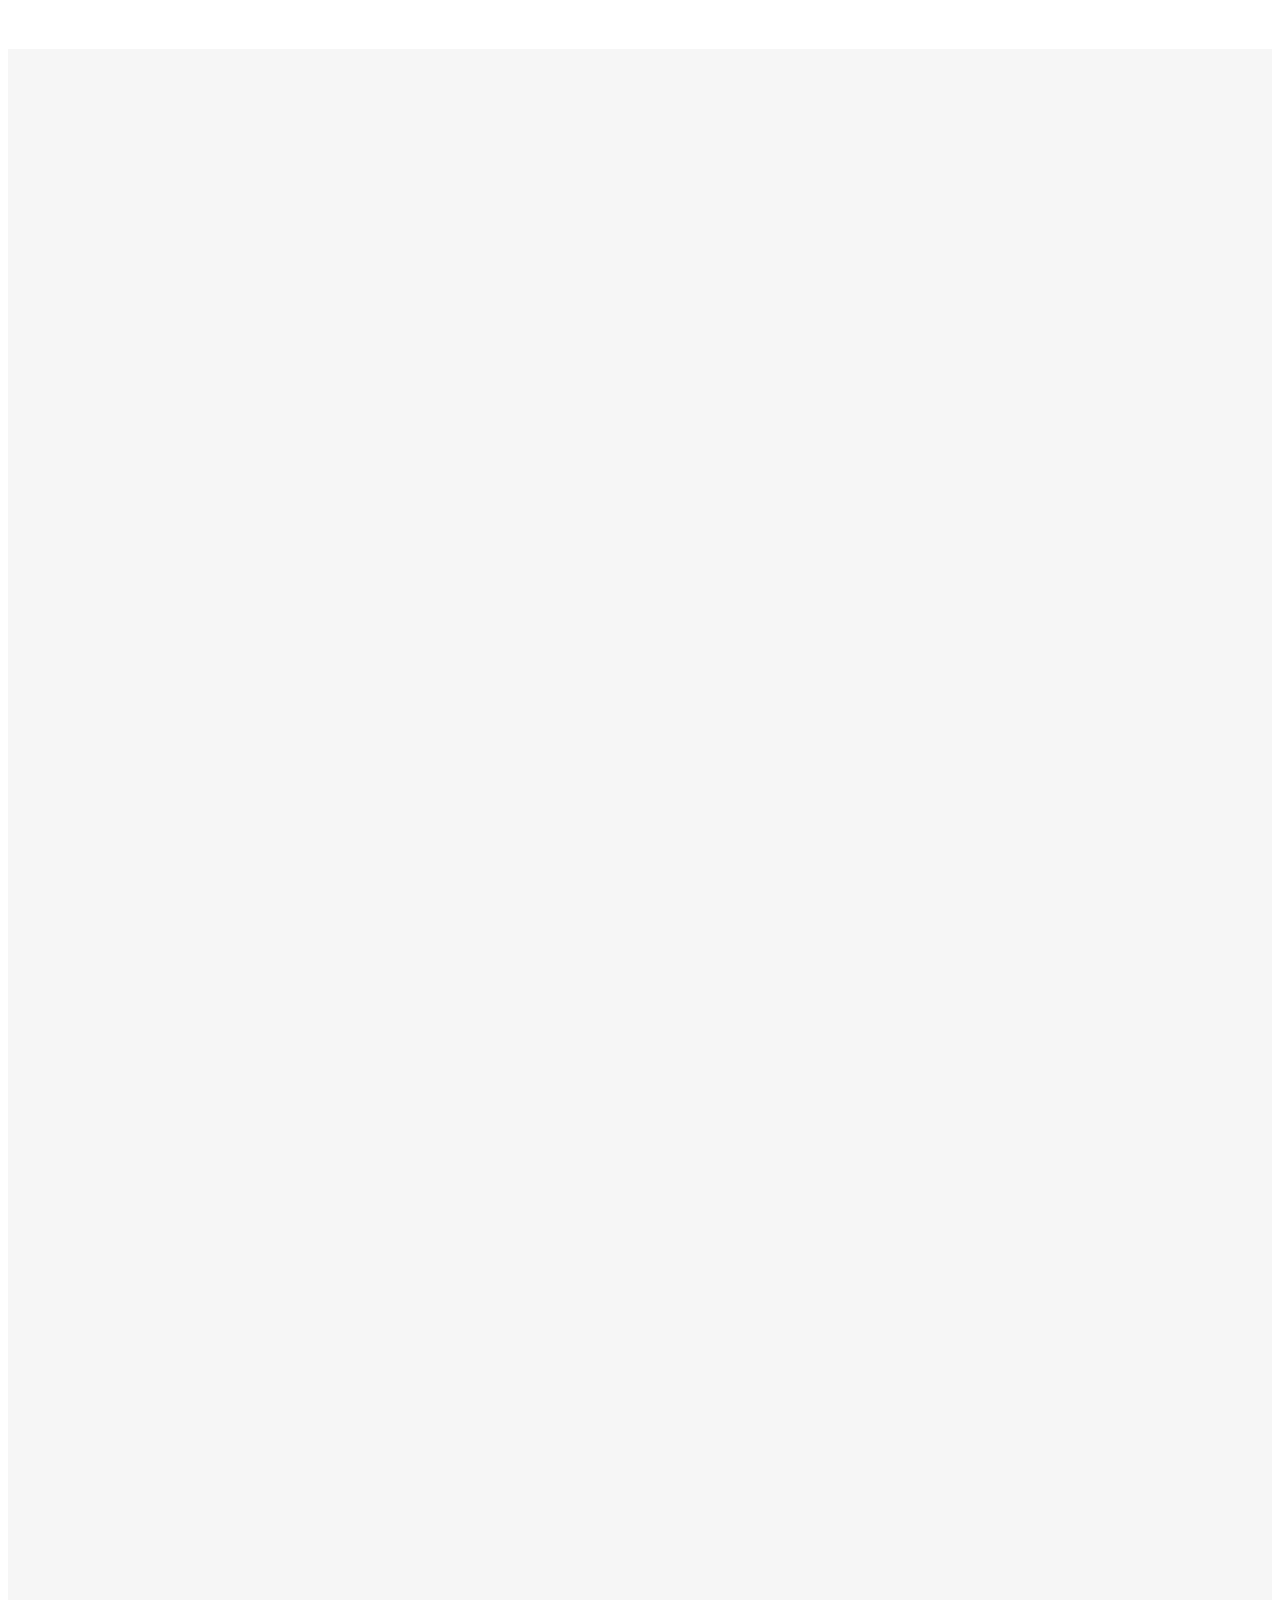
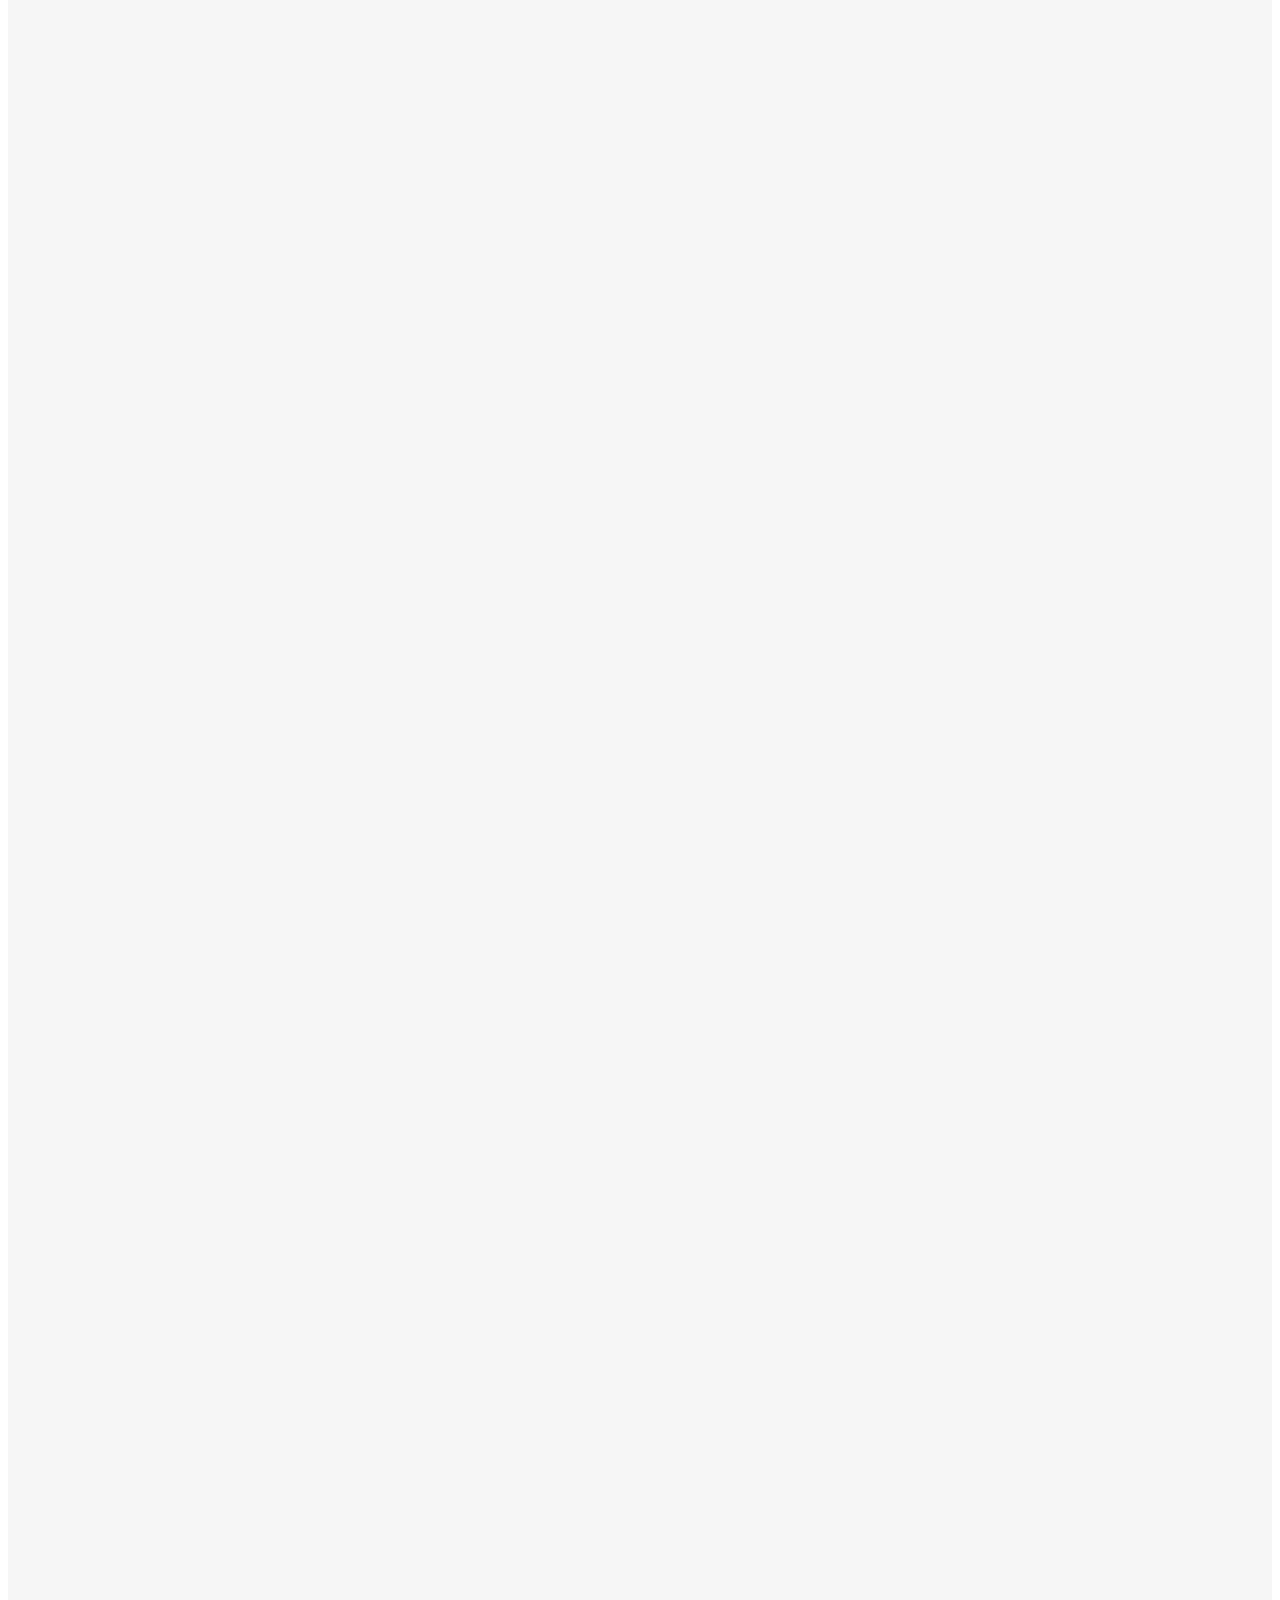
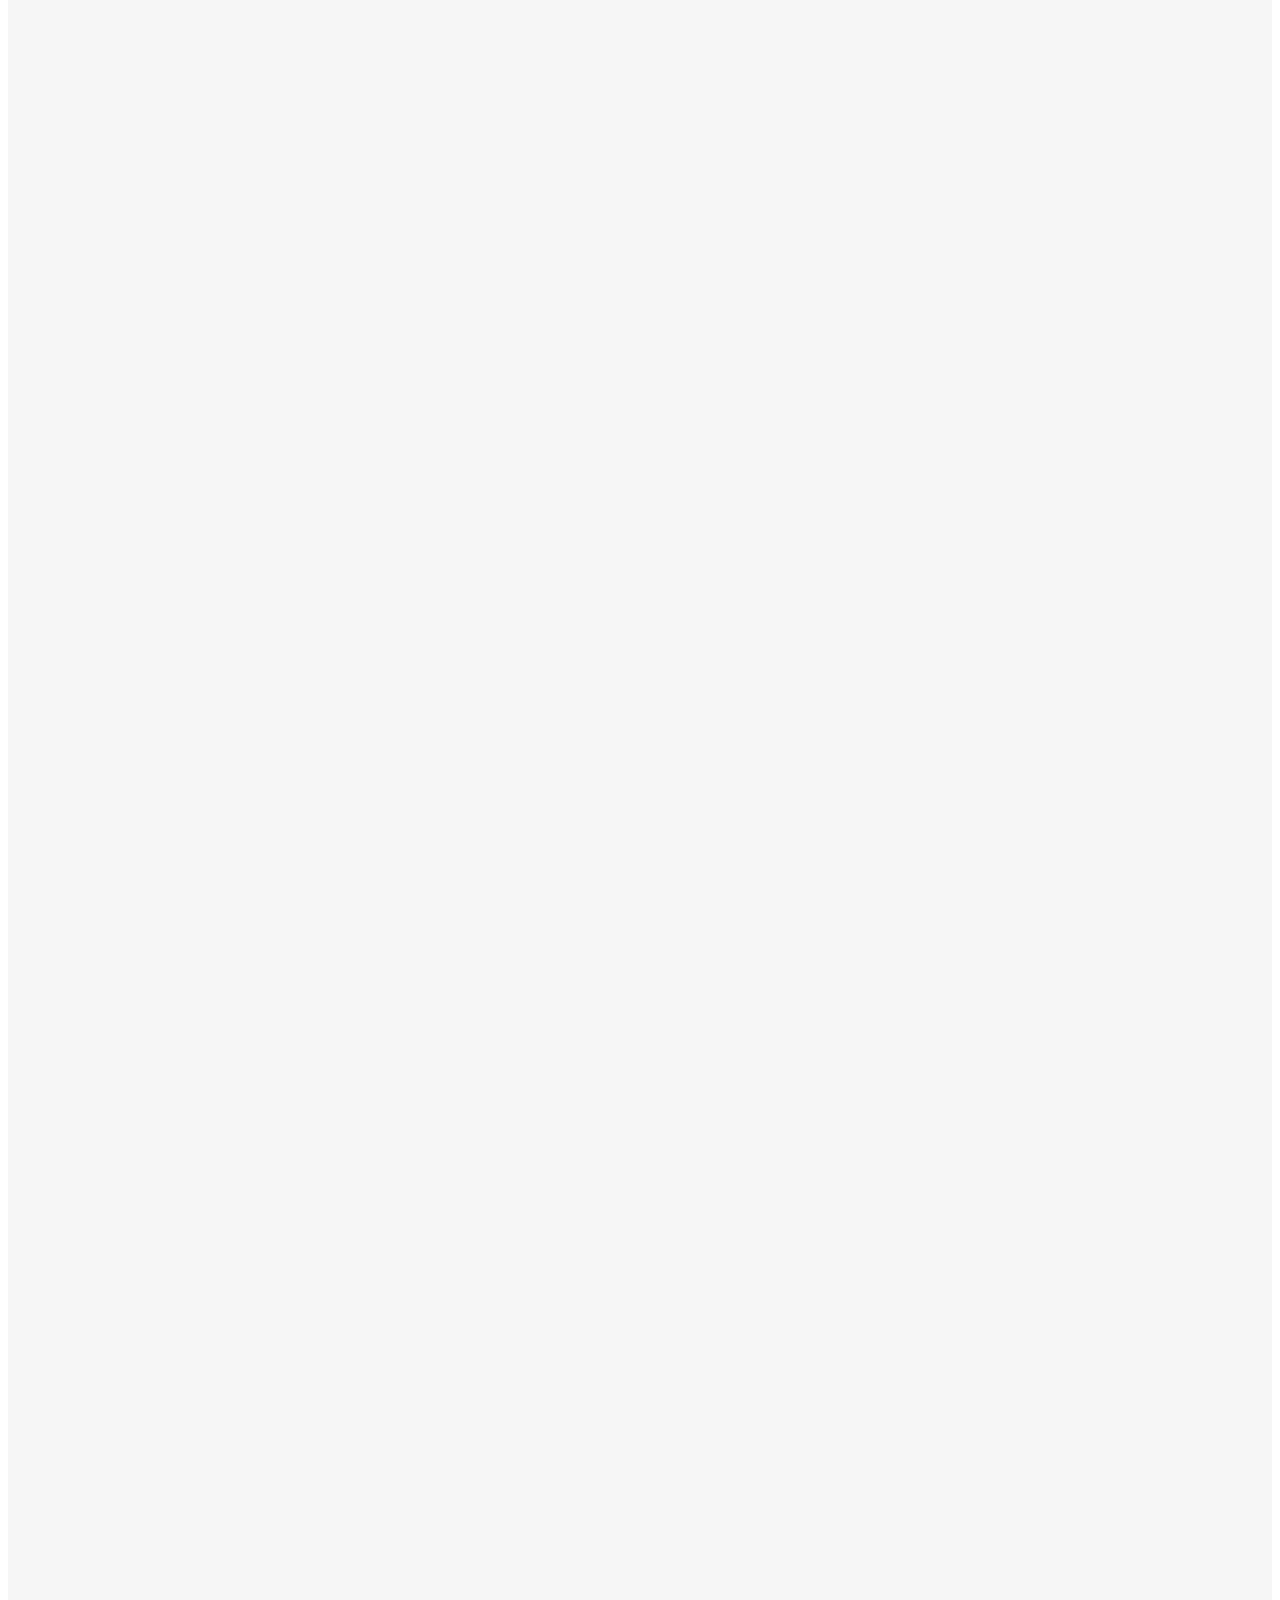
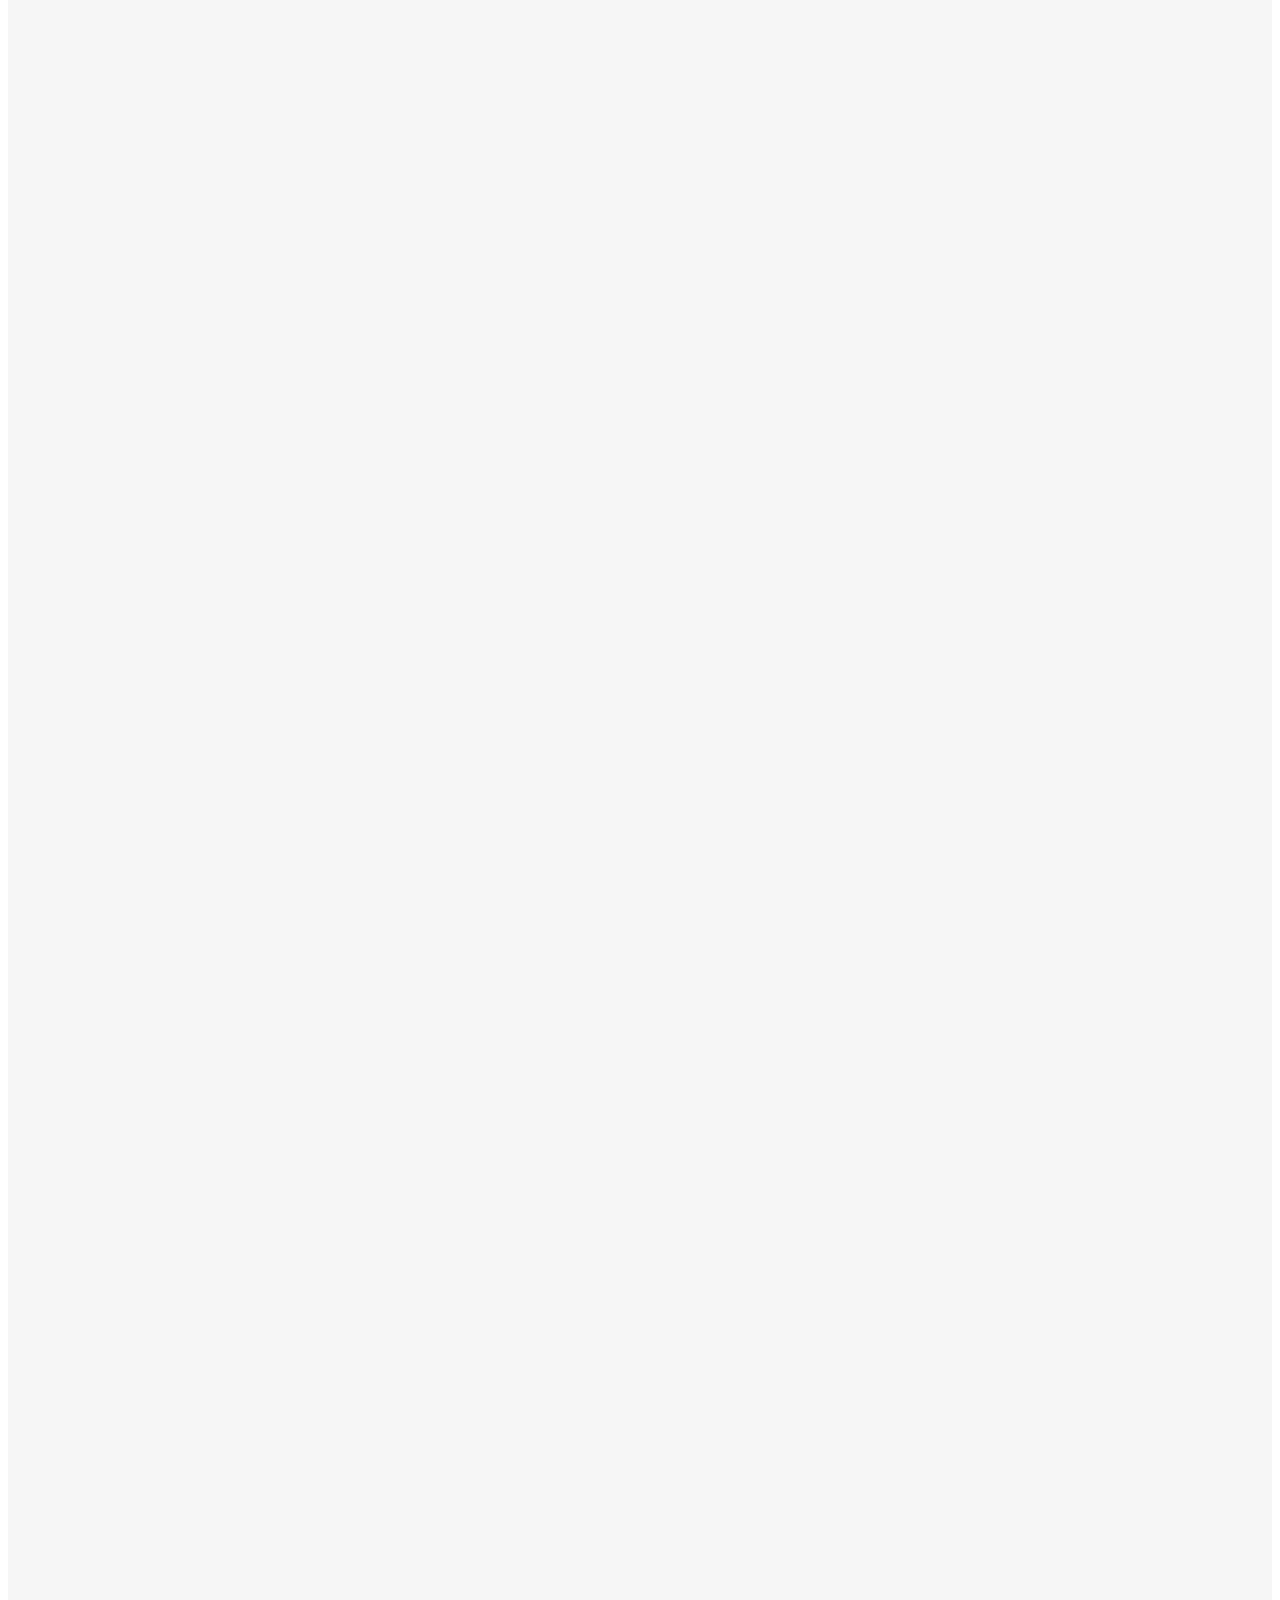
==== commit 94959649: "Update index.html" ====
--- a/index.html
+++ b/index.html
@@ -667,7 +667,7 @@
               <div class="info-item d-flex">
                 <i class="bi bi-phone flex-shrink-0"></i>
                 <div>
-                  <h4>Call:</h4>
+                  <h4>Call Us Now:</h4>
                   <p>+93 111 222 333</p>
                 </div>
               </div><!-- End Info Item -->
--- a/main.css
+++ b/main.css
@@ -192,40 +192,6 @@
   bottom: 15px;
 }
 
-/*--------------------------------------------------------------
-# Preloader
---------------------------------------------------------------*/
-/* #preloader {
-  position: fixed;
-  inset: 0;
-  z-index: 999999;
-  overflow: hidden;
-  background: #fff;
-  transition: all 0.6s ease-out;
-}
-
-#preloader:before {
-  content: "";
-  position: fixed;
-  top: calc(50% - 30px);
-  left: calc(50% - 30px);
-  border: 6px solid #fff;
-  border-color: var(--color-primary) transparent var(--color-primary) transparent;
-  border-radius: 50%;
-  width: 60px;
-  height: 60px;
-  animation: animate-preloader 1.5s linear infinite;
-}
-
-@keyframes animate-preloader {
-  0% {
-    transform: rotate(0deg);
-  }
-
-  100% {
-    transform: rotate(360deg);
-  }
-} */
 
 /*--------------------------------------------------------------
 # Disable aos animation delay on mobile devices
@@ -918,126 +884,6 @@
 }
 
 /*-------------------------------------------------------------------------------------------------------
-# Call To Action Section
------------------------------------------------------------------------------------------------x`--------*/
-/* .call-to-action .container {
-  background: linear-gradient(rgba(0, 0, 0, 0.5), rgba(0, 0, 0, 0.5)), url("../img/cta-bg.jpg") center center;
-  background-size: cover;
-  padding: 100px 60px;
-  border-radius: 15px;
-  overflow: hidden;
-}
-
-.call-to-action h3 {
-  color: #fff;
-  font-size: 28px;
-  font-weight: 700;
-  margin-bottom: 20px;
-}
-
-.call-to-action p {
-  color: #fff;
-  margin-bottom: 20px;
-}
-
-.call-to-action .play-btn {
-  width: 94px;
-  height: 94px;
-  margin-bottom: 20px;
-  background: radial-gradient(var(--color-primary) 50%, rgba(0, 131, 116, 0.4) 52%);
-  border-radius: 50%;
-  display: inline-block;
-  position: relative;
-  overflow: hidden;
-}
-
-.call-to-action .play-btn:before {
-  content: "";
-  position: absolute;
-  width: 120px;
-  height: 120px;
-  animation-delay: 0s;
-  animation: pulsate-btn 2s;
-  animation-direction: forwards;
-  animation-iteration-count: infinite;
-  animation-timing-function: steps;
-  opacity: 1;
-  border-radius: 50%;
-  border: 5px solid rgba(0, 131, 116, 0.7);
-  top: -15%;
-  left: -15%;
-  background: rgba(198, 16, 0, 0);
-}
-
-.call-to-action .play-btn:after {
-  content: "";
-  position: absolute;
-  left: 50%;
-  top: 50%;
-  transform: translateX(-40%) translateY(-50%);
-  width: 0;
-  height: 0;
-  border-top: 10px solid transparent;
-  border-bottom: 10px solid transparent;
-  border-left: 15px solid #fff;
-  z-index: 100;
-  transition: all 400ms cubic-bezier(0.55, 0.055, 0.675, 0.19);
-}
-
-.call-to-action .play-btn:hover:before {
-  content: "";
-  position: absolute;
-  left: 50%;
-  top: 50%;
-  transform: translateX(-40%) translateY(-50%);
-  width: 0;
-  height: 0;
-  border: none;
-  border-top: 10px solid transparent;
-  border-bottom: 10px solid transparent;
-  border-left: 15px solid #fff;
-  z-index: 200;
-  animation: none;
-  border-radius: 0;
-}
-
-.call-to-action .play-btn:hover:after {
-  border-left: 15px solid var(--color-primary);
-  transform: scale(20);
-}
-
-.call-to-action .cta-btn {
-  font-family: var(--font-primary);
-  font-weight: 500;
-  font-size: 16px;
-  letter-spacing: 1px;
-  display: inline-block;
-  padding: 12px 48px;
-  border-radius: 50px;
-  transition: 0.5s;
-  margin: 10px;
-  border: 2px solid #fff;
-  color: #fff;
-}
-
-.call-to-action .cta-btn:hover {
-  background: var(--color-primary);
-  border: 2px solid var(--color-primary);
-}
-
-@keyframes pulsate-btn {
-  0% {
-    transform: scale(0.6, 0.6);
-    opacity: 1;
-  }
-
-  100% {
-    transform: scale(1, 1);
-    opacity: 0;
-  }
-} */
-
-/*-------------------------------------------------------------------------------------------------------
 # Our Services Section
 -------------------------------------------------------------------------------------------------------*/
 .services {
@@ -1181,10 +1027,50 @@
 .visa .card:hover .card-body .card-title a {
   color: #5fcf80;
 }
+
+/*--------------------------------------------------------------
+# trusted airlines Section
+--------------------------------------------------------------*/
+.trustedairline {
+  padding: 40px 0;
+  
+}
+
+.trustedairline .swiper {
+  padding: 10px 10px;
+}
+
+.trustedairline .swiper-slide img {
+  transition: 0.3s;
+}
+
+.trustedairline .swiper-slide img:hover {
+  transform: scale(1.6);
+  cursor:grab;
+}
+
+.trustedairline .swiper-pagination {
+  margin-top: 40px;
+  position: relative;
+}
+
+.trustedairline .swiper-pagination .swiper-pagination-bullet {
+  width: 12px;
+  height: 12px;
+  background-color: #fff;
+  opacity: 1;
+  background-color: #ddd;
+}
+
+.trustedairline .swiper-pagination .swiper-pagination-bullet-active {
+  background-color: var(--color-primary);
+}
+
+
 /* Flight Section
 ------------------------------------------------------------------------------------------------*/
 #flight {
-  background: url("../img/about-bg.jpg") center top no-repeat fixed;
+  /* background: url("../img/about-bg.jpg") center top no-repeat fixed; */
   background-size: cover;
   padding: 60px 0 40px 0;
   position: relative;
@@ -1278,42 +1164,6 @@
   padding: 0 20px 20px 20px;
 }
 
-/*--------------------------------------------------------------
-# Clients Section
---------------------------------------------------------------*/
-/* .trustedairline{
-  padding: 40px 0;
-}
-
-.trustedairline .swiper {
-  padding: 10px 10px;
-}
-
-.trustedairline .swiper-slide img {
-  transition: 0.3s;
-}
-
-.trustedairline .swiper-slide img:hover {
-  transform: scale(1.6);
-}
-
-.trustedairline .swiper-pagination {
-  margin-top: 40px;
-  position: relative;
-}
-
-.trustedairline .swiper-pagination .swiper-pagination-bullet {
-  width: 12px;
-  height: 12px;
-  background-color: #fff;
-  opacity: 1;
-  background-color: #ddd;
-}
-
-.trustedairline .swiper-pagination .swiper-pagination-bullet-active {
-  background-color: var(--color-primary);
-} */
-
 
 
 /*----------------------------------------------------------------------------------------------------
@@ -1644,7 +1494,6 @@
   font-size: 18px;
   margin: 0 2px;
 }
-
 
 /*---------------------------------------------------------------------------------------------------------
 # Contact Section
@@ -1696,6 +1545,7 @@
   padding: 0;
   margin-bottom: 0;
   font-size: 14px;
+  color: white;
 }
 
 .contact .info-item:hover i {
@@ -1757,7 +1607,6 @@
     transform: rotate(360deg);
   }
 }
-
 /*-------------------------------------------------------------------------------------------------------
 # Footer
 --------------------------------------------------------------------------------------------------------*/
@@ -1873,10 +1722,8 @@
   color: #fff;
 }
 .footer strong{
-  color: var(--color-default);
-}
-
-
+  color: var(--color-secondary);
+}
 
 @media (max-width: 768px) {
 
@@ -1894,6 +1741,17 @@
     margin-top: -25px;
     margin-bottom: -3px;
   }
+
+  .breadcrumbs .abc{
+    margin-top: -100px;
+    margin-bottom: -200px;
+    font-size: small;
+  }
+  .breadcrumbs p{
+    font-size: small;
+    margin-bottom: -10px;
+  }
+
   #visa .card .card-body .card-text {
     padding: 0px;
     margin-top: -15px;
@@ -1901,6 +1759,93 @@
     font-size: small;
     
   }
+
+  .trustedairline .swiper-slide img{
+    width: 80%;
+  }
+  .trustedairline .clients-slider{
+    margin-top: -50px;
+  }
+  
+  #flight .section-header p{
+    font-size: small;
+  }
+  #footer .container .social-links {
+    margin-bottom: 10px;
+    padding-left: 50px;
+  }
+  #footer .container .footer-contact p{
+    text-align: left;
+  }
+  #consultancy-intro .container .content h3{
+    font-size: medium;
+  }
+  #consultancy-intro .container .content p{
+    font-size: small;
+  }
+  #team .container .section-header h2{
+    font-size:medium;
+  }
+  #team .container .section-header p{
+    font-size:small;
+  }
+  #form .container .section-header h2 {
+    font-size: large;
+  }
+  #form .container .section-header p{
+    font-size: small;
+  }
+  #form .container .row .card-body h4{
+    font-size: medium;
+  }
+  #form .container .row .card-body p{
+    font-size: small;
+  }
+
+  /*Inded.html Section------------------------------------------------------------------------------------------*/
+  #hero .container .row h2{
+    font-size:x-large;
+  }
+  #hero .container .row p{
+    font-size: medium;
+  }
+  #hero .container .row a.btn-get-started{
+   padding: 20px;
+  }
+  #about .container .section-header h2{
+    font-size:x-large;
+  }
+
+  #about .container .section-header p{
+    font-size: medium;
+  }
+  #about .container .row p, li{
+    font-size: small;
+  }
+  #services .container h2 {
+    font-size: x-large;
+  }
+  #services .container,
+  #testimonials .container, 
+  #gallery .container,
+  #contact .container 
+  p {
+    font-size: small;
+  }
+  #testimonials .container h2 {
+    font-size: x-large;
+  }
+  #gallery .container h2 {
+    font-size: x-large;
+  }
+  
+  #contact .container h2{
+    font-size: x-large;
+  }
+  #contact .container h4{
+    font-size: medium;
+  }
+
 } 
 
 
